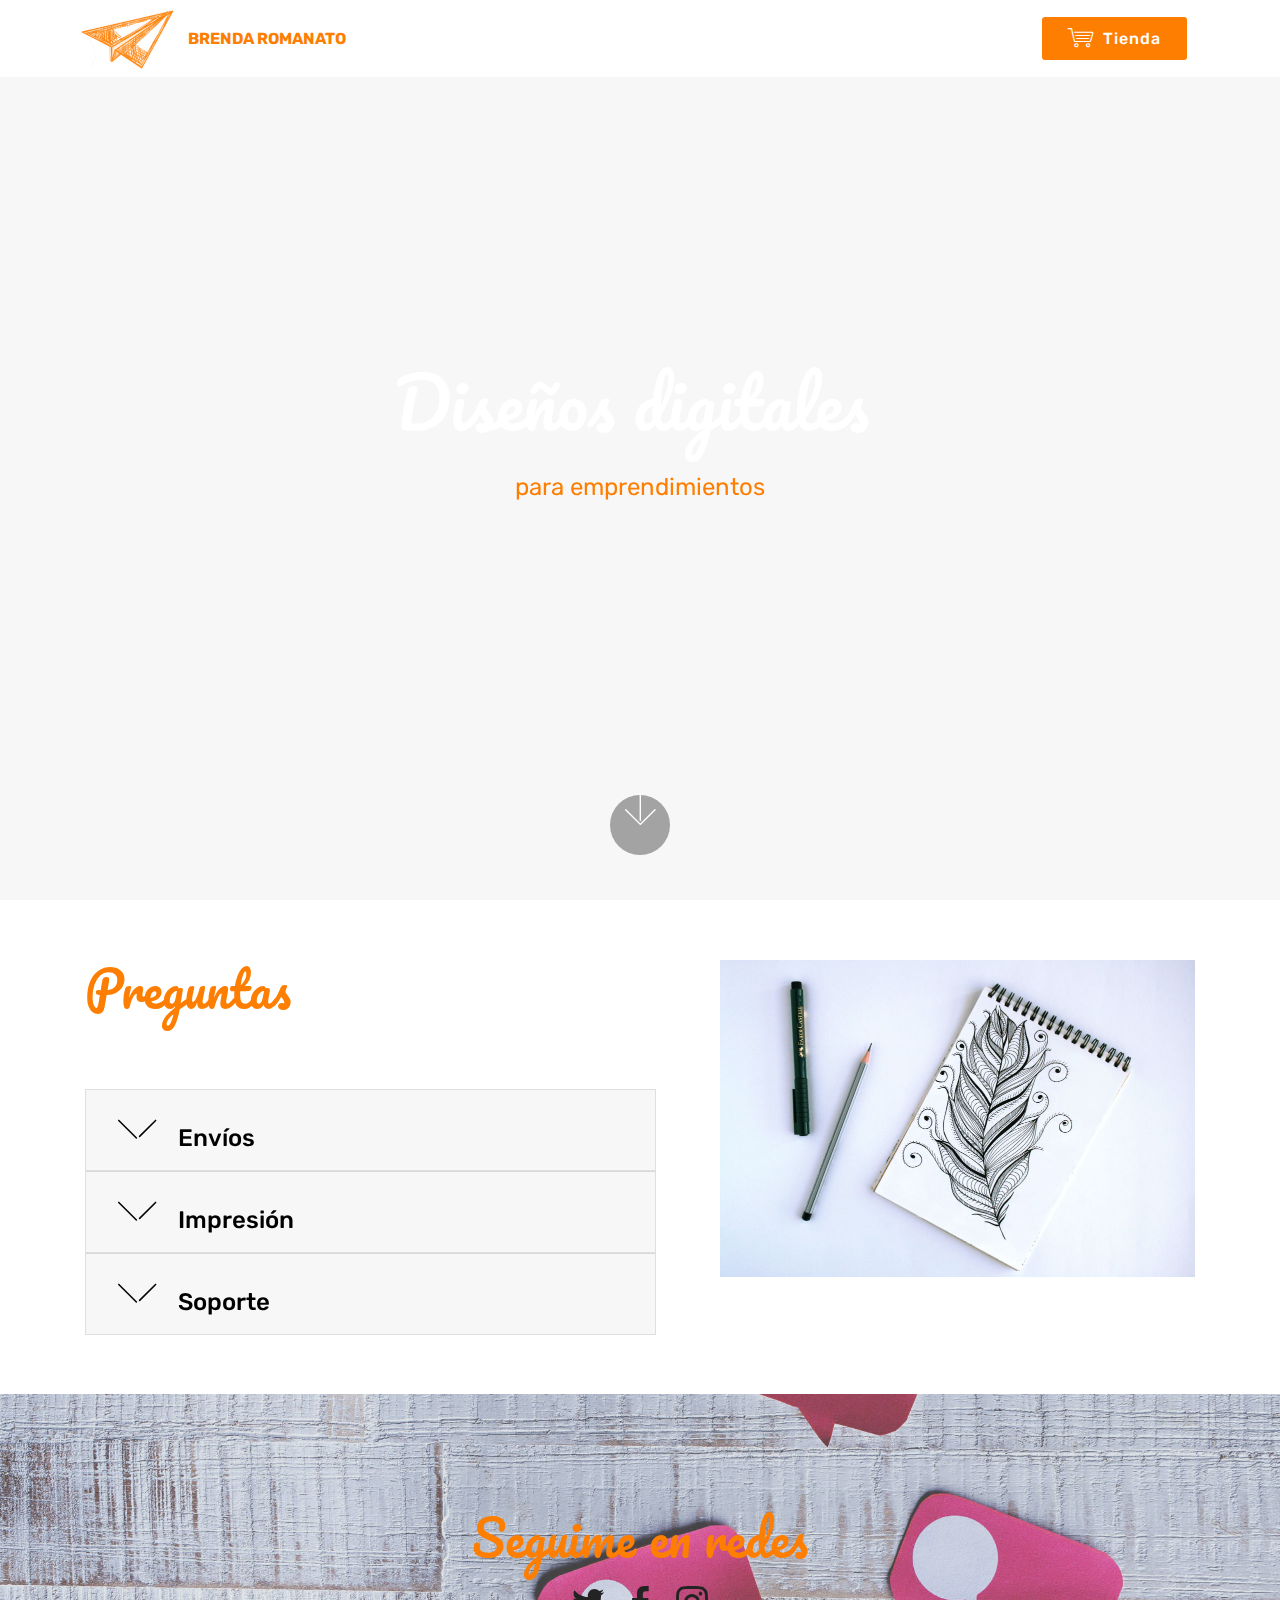
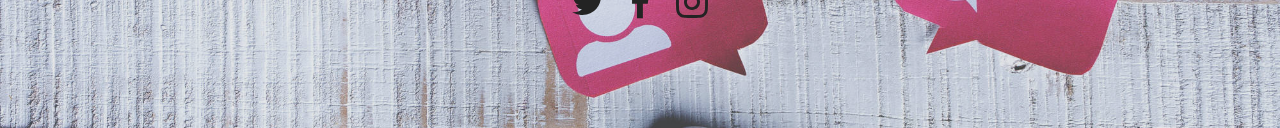
==== index.html @ 58407d53 "create github pages" ====
<!DOCTYPE html>
<html  >
<head>
  <!-- Site made with Mobirise Website Builder v4.12.4, https://mobirise.com -->
  <meta charset="UTF-8">
  <meta http-equiv="X-UA-Compatible" content="IE=edge">
  <meta name="generator" content="Mobirise v4.12.4, mobirise.com">
  <meta name="viewport" content="width=device-width, initial-scale=1, minimum-scale=1">
  <link rel="shortcut icon" href="assets/images/logoplanenaranja-190x121.png" type="image/x-icon">
  <meta name="description" content="">
  
  
  <title>Home</title>
  <link rel="stylesheet" href="assets/web/assets/mobirise-icons/mobirise-icons.css">
  <link rel="stylesheet" href="assets/bootstrap/css/bootstrap.min.css">
  <link rel="stylesheet" href="assets/bootstrap/css/bootstrap-grid.min.css">
  <link rel="stylesheet" href="assets/bootstrap/css/bootstrap-reboot.min.css">
  <link rel="stylesheet" href="assets/socicon/css/styles.css">
  <link rel="stylesheet" href="assets/dropdown/css/style.css">
  <link rel="stylesheet" href="assets/tether/tether.min.css">
  <link rel="stylesheet" href="assets/theme/css/style.css">
  <link rel="preload" as="style" href="assets/mobirise/css/mbr-additional.css"><link rel="stylesheet" href="assets/mobirise/css/mbr-additional.css" type="text/css">
  
  
  
</head>
<body>
  <section class="menu cid-qTkzRZLJNu" once="menu" id="menu1-0">

    

    <nav class="navbar navbar-expand beta-menu navbar-dropdown align-items-center navbar-fixed-top navbar-toggleable-sm">
        <button class="navbar-toggler navbar-toggler-right" type="button" data-toggle="collapse" data-target="#navbarSupportedContent" aria-controls="navbarSupportedContent" aria-expanded="false" aria-label="Toggle navigation">
            <div class="hamburger">
                <span></span>
                <span></span>
                <span></span>
                <span></span>
            </div>
        </button>
        <div class="menu-logo">
            <div class="navbar-brand">
                <span class="navbar-logo">
                    <a href="https://mobirise.com">
                         <img src="assets/images/logoplanenaranja-190x121.png" alt="Logo_BrendaRomanato" title="" style="height: 3.8rem;">
                    </a>
                </span>
                <span class="navbar-caption-wrap"><a class="navbar-caption text-secondary display-4" href="https://mobirise.com">
                        BRENDA ROMANATO</a></span>
            </div>
        </div>
        <div class="collapse navbar-collapse" id="navbarSupportedContent">
            <ul class="navbar-nav nav-dropdown" data-app-modern-menu="true"><li class="nav-item">
                    <a class="nav-link link text-white display-4" href="https://mobirise.com">
                        <span class="mbri-home mbr-iconfont mbr-iconfont-btn"></span>
                        Servicios</a>
                </li>
                <li class="nav-item">
                    <a class="nav-link link text-white display-4" href="https://mobirise.com">
                        <span class="mbri-search mbr-iconfont mbr-iconfont-btn"></span>
                        Nosotros</a>
                </li></ul>
            <div class="navbar-buttons mbr-section-btn"><a class="btn btn-sm btn-secondary display-4" href="https://mobirise.com"><span class="mbri-shopping-cart mbr-iconfont mbr-iconfont-btn"></span>
                    
                    Tienda</a></div>
        </div>
    </nav>
</section>

<section class="engine"><a href="https://mobirise.info/x">css templates</a></section><section class="cid-qTkA127IK8 mbr-fullscreen" data-bg-video="https://vimeo.com/445637476" id="header2-1">

    

    <div class="mbr-overlay" style="opacity: 0.5; background-color: rgb(255, 255, 255);"></div>

    <div class="container align-center">
        <div class="row justify-content-md-center">
            <div class="mbr-white col-md-10">
                <h1 class="mbr-section-title mbr-bold pb-3 mbr-fonts-style display-1"><span style="font-weight: normal;">
                    Diseños digitales</span>&nbsp;</h1>
                
                <p class="mbr-text pb-3 mbr-fonts-style display-5">para emprendimientos</p>
                
            </div>
        </div>
    </div>
    <div class="mbr-arrow hidden-sm-down" aria-hidden="true">
        <a href="#next">
            <i class="mbri-down mbr-iconfont"></i>
        </a>
    </div>
</section>

<section class="toggle2 cid-s70lfJWz67" id="toggle2-6">
    
        

    
        <div class="container">
            <div class="media-container-row">
                    <div class="toggle-content">
                        <h2 class="mbr-section-title pb-3 align-left mbr-fonts-style display-2">Preguntas</h2>
                        
                        <div id="bootstrap-toggle" class="toggle-panel accordionStyles tab-content pt-5 mt-2">
                            <div class="card">
                                <div class="card-header" role="tab" id="headingOne">
                                    <a role="button" class="collapsed panel-title text-black" data-toggle="collapse" data-core="" href="#collapse1_6" aria-expanded="false" aria-controls="collapse1">
                                        <h4 class="mbr-fonts-style display-5">
                                            <span class="sign mbr-iconfont mbri-arrow-down inactive"></span>&nbsp;Envíos</h4>
                                    </a>
                                </div>
                                <div id="collapse1_6" class="panel-collapse noScroll collapse" role="tabpanel" aria-labelledby="headingOne">
                                    <div class="panel-body p-4">
                                        <p class="mbr-fonts-style panel-text display-7">
                                           Todos nuestros diseños son digitales, por eso se envían de forma totalmente gratuita a través de links descargables o correo electrónico.</p>
                                    </div>
                                </div>
                            </div>
                            <div class="card">
                                <div class="card-header" role="tab" id="headingTwo">
                                    <a role="button" class="collapsed panel-title text-black" data-toggle="collapse" data-core="" href="#collapse2_6" aria-expanded="false" aria-controls="collapse2">
                                        <h4 class="mbr-fonts-style display-5">
                                            <span class="sign mbr-iconfont mbri-arrow-down inactive"></span>&nbsp;Impresión</h4>
                                    </a>
                                </div>
                                <div id="collapse2_6" class="panel-collapse noScroll collapse" role="tabpanel" aria-labelledby="headingTwo">
                                    <div class="panel-body p-4">
                                        <p class="mbr-fonts-style panel-text display-7">
                                           Los diseños se pueden imprimir en impresora hogareña o enviar a imprenta. Para más detalles revisá nuestras</p>
                                    </div>
                                </div>
                            </div>
                            <div class="card">
                                <div class="card-header" role="tab" id="headingThree">
                                    <a role="button" class="collapsed panel-title text-black" data-toggle="collapse" data-core="" href="#collapse3_6" aria-expanded="true" aria-controls="collapse3">
                                        <h4 class="mbr-fonts-style display-5">
                                            <span class="sign mbr-iconfont mbri-arrow-down inactive"></span> Soporte</h4>
                                    </a>
                                </div>
                                <div id="collapse3_6" class="panel-collapse noScroll collapse" role="tabpanel" aria-labelledby="headingThree">
                                    <div class="panel-body p-4">
                                        <p class="mbr-fonts-style panel-text display-7">Ante cualquier duda, podés escribirnos a bg.desarrollomultimedia para brindarte asesoramiento.</p>
                                    </div>
                                </div>
                            </div>
                            
                            
                            
                        </div>
                    </div>
                <div class="mbr-figure" style="width: 89%;">
                     <img src="assets/images/pexels-alena-koval-826114-950x633.jpg" alt="Mobirise" title="">
                </div>
            </div>
        </div>
</section>

<section class="cid-s70lqnonf1" id="social-buttons2-7">

    

    <div class="mbr-overlay" style="opacity: 0.1; background-color: rgb(35, 35, 35);">
    </div>

    <div class="container">
        <div class="media-container-row">
            <div class="col-md-8 align-center">
                <h2 class="pb-3 mbr-fonts-style display-2">
                    Seguime en redes</h2>
                <div class="social-list pl-0 mb-0">
                    <a href="https://twitter.com/mobirise" target="_blank">
                        <span class="px-2 mbr-iconfont mbr-iconfont-social socicon-twitter socicon" style="color: rgb(35, 35, 35); fill: rgb(35, 35, 35);"></span>
                    </a>
                    <a href="https://www.facebook.com/pages/Mobirise/1616226671953247" target="_blank">
                        <span class="px-2 mbr-iconfont mbr-iconfont-social socicon-facebook socicon" style="color: rgb(35, 35, 35); fill: rgb(35, 35, 35);"></span>
                    </a>
                    <a href="https://instagram.com/mobirise" target="_blank">
                        <span class="px-2 mbr-iconfont mbr-iconfont-social socicon-instagram socicon" style="color: rgb(35, 35, 35); fill: rgb(35, 35, 35);"></span>
                    </a>
                    <a href="https://www.youtube.com/c/mobirise" target="_blank">
                        
                    </a>
                    <a href="https://www.behance.net/Mobirise" target="_blank">
                        
                    </a>
                </div>
            </div>
        </div>
    </div>
</section>


  <script src="assets/web/assets/jquery/jquery.min.js"></script>
  <script src="assets/popper/popper.min.js"></script>
  <script src="assets/bootstrap/js/bootstrap.min.js"></script>
  <script src="assets/smoothscroll/smooth-scroll.js"></script>
  <script src="assets/dropdown/js/nav-dropdown.js"></script>
  <script src="assets/dropdown/js/navbar-dropdown.js"></script>
  <script src="assets/tether/tether.min.js"></script>
  <script src="assets/ytplayer/jquery.mb.ytplayer.min.js"></script>
  <script src="assets/vimeoplayer/jquery.mb.vimeo_player.js"></script>
  <script src="assets/mbr-switch-arrow/mbr-switch-arrow.js"></script>
  <script src="assets/sociallikes/social-likes.js"></script>
  <script src="assets/parallax/jarallax.min.js"></script>
  <script src="assets/touchswipe/jquery.touch-swipe.min.js"></script>
  <script src="assets/theme/js/script.js"></script>
  
  
</body>
</html>
---- assets/web/assets/mobirise-icons/mobirise-icons.css ----
@font-face {
  font-family: 'MobiriseIcons';
  src:  url('mobirise-icons.eot?spat4u');
  src:  url('mobirise-icons.eot?spat4u#iefix') format('embedded-opentype'),
    url('mobirise-icons.ttf?spat4u') format('truetype'),
    url('mobirise-icons.woff?spat4u') format('woff'),
    url('mobirise-icons.svg?spat4u#MobiriseIcons') format('svg');
  font-weight: normal;
  font-style: normal;
  font-display: swap;
}

[class^="mbri-"], [class*=" mbri-"] {
  /* use !important to prevent issues with browser extensions that change fonts */
  font-family: MobiriseIcons !important;
  speak: none;
  font-style: normal;
  font-weight: normal;
  font-variant: normal;
  text-transform: none;
  line-height: 1;

  /* Better Font Rendering =========== */
  -webkit-font-smoothing: antialiased;
  -moz-osx-font-smoothing: grayscale;
}

.mbri-add-submenu:before {
  content: "\e900";
}
.mbri-alert:before {
  content: "\e901";
}
.mbri-align-center:before {
  content: "\e902";
}
.mbri-align-justify:before {
  content: "\e903";
}
.mbri-align-left:before {
  content: "\e904";
}
.mbri-align-right:before {
  content: "\e905";
}
.mbri-android:before {
  content: "\e906";
}
.mbri-apple:before {
  content: "\e907";
}
.mbri-arrow-down:before {
  content: "\e908";
}
.mbri-arrow-next:before {
  content: "\e909";
}
.mbri-arrow-prev:before {
  content: "\e90a";
}
.mbri-arrow-up:before {
  content: "\e90b";
}
.mbri-bold:before {
  content: "\e90c";
}
.mbri-bookmark:before {
  content: "\e90d";
}
.mbri-bootstrap:before {
  content: "\e90e";
}
.mbri-briefcase:before {
  content: "\e90f";
}
.mbri-browse:before {
  content: "\e910";
}
.mbri-bulleted-list:before {
  content: "\e911";
}
.mbri-calendar:before {
  content: "\e912";
}
.mbri-camera:before {
  content: "\e913";
}
.mbri-cart-add:before {
  content: "\e914";
}
.mbri-cart-full:before {
  content: "\e915";
}
.mbri-cash:before {
  content: "\e916";
}
.mbri-change-style:before {
  content: "\e917";
}
.mbri-chat:before {
  content: "\e918";
}
.mbri-clock:before {
  content: "\e919";
}
.mbri-close:before {
  content: "\e91a";
}
.mbri-cloud:before {
  content: "\e91b";
}
.mbri-code:before {
  content: "\e91c";
}
.mbri-contact-form:before {
  content: "\e91d";
}
.mbri-credit-card:before {
  content: "\e91e";
}
.mbri-cursor-click:before {
  content: "\e91f";
}
.mbri-cust-feedback:before {
  content: "\e920";
}
.mbri-database:before {
  content: "\e921";
}
.mbri-delivery:before {
  content: "\e922";
}
.mbri-desktop:before {
  content: "\e923";
}
.mbri-devices:before {
  content: "\e924";
}
.mbri-down:before {
  content: "\e925";
}
.mbri-download:before {
  content: "\e989";
}
.mbri-drag-n-drop:before {
  content: "\e927";
}
.mbri-drag-n-drop2:before {
  content: "\e928";
}
.mbri-edit:before {
  content: "\e929";
}
.mbri-edit2:before {
  content: "\e92a";
}
.mbri-error:before {
  content: "\e92b";
}
.mbri-extension:before {
  content: "\e92c";
}
.mbri-features:before {
  content: "\e92d";
}
.mbri-file:before {
  content: "\e92e";
}
.mbri-flag:before {
  content: "\e92f";
}
.mbri-folder:before {
  content: "\e930";
}
.mbri-gift:before {
  content: "\e931";
}
.mbri-github:before {
  content: "\e932";
}
.mbri-globe:before {
  content: "\e933";
}
.mbri-globe-2:before {
  content: "\e934";
}
.mbri-growing-chart:before {
  content: "\e935";
}
.mbri-hearth:before {
  content: "\e936";
}
.mbri-help:before {
  content: "\e937";
}
.mbri-home:before {
  content: "\e938";
}
.mbri-hot-cup:before {
  content: "\e939";
}
.mbri-idea:before {
  content: "\e93a";
}
.mbri-image-gallery:before {
  content: "\e93b";
}
.mbri-image-slider:before {
  content: "\e93c";
}
.mbri-info:before {
  content: "\e93d";
}
.mbri-italic:before {
  content: "\e93e";
}
.mbri-key:before {
  content: "\e93f";
}
.mbri-laptop:before {
  content: "\e940";
}
.mbri-layers:before {
  content: "\e941";
}
.mbri-left-right:before {
  content: "\e942";
}
.mbri-left:before {
  content: "\e943";
}
.mbri-letter:before {
  content: "\e944";
}
.mbri-like:before {
  content: "\e945";
}
.mbri-link:before {
  content: "\e946";
}
.mbri-lock:before {
  content: "\e947";
}
.mbri-login:before {
  content: "\e948";
}
.mbri-logout:before {
  content: "\e949";
}
.mbri-magic-stick:before {
  content: "\e94a";
}
.mbri-map-pin:before {
  content: "\e94b";
}
.mbri-menu:before {
  content: "\e94c";
}
.mbri-mobile:before {
  content: "\e94d";
}
.mbri-mobile2:before {
  content: "\e94e";
}
.mbri-mobirise:before {
  content: "\e94f";
}
.mbri-more-horizontal:before {
  content: "\e950";
}
.mbri-more-vertical:before {
  content: "\e951";
}
.mbri-music:before {
  content: "\e952";
}
.mbri-new-file:before {
  content: "\e953";
}
.mbri-numbered-list:before {
  content: "\e954";
}
.mbri-opened-folder:before {
  content: "\e955";
}
.mbri-pages:before {
  content: "\e956";
}
.mbri-paper-plane:before {
  content: "\e957";
}
.mbri-paperclip:before {
  content: "\e958";
}
.mbri-photo:before {
  content: "\e959";
}
.mbri-photos:before {
  content: "\e95a";
}
.mbri-pin:before {
  content: "\e95b";
}
.mbri-play:before {
  content: "\e95c";
}
.mbri-plus:before {
  content: "\e95d";
}
.mbri-preview:before {
  content: "\e95e";
}
.mbri-print:before {
  content: "\e95f";
}
.mbri-protect:before {
  content: "\e960";
}
.mbri-question:before {
  content: "\e961";
}
.mbri-quote-left:before {
  content: "\e962";
}
.mbri-quote-right:before {
  content: "\e963";
}
.mbri-refresh:before {
  content: "\e964";
}
.mbri-responsive:before {
  content: "\e965";
}
.mbri-right:before {
  content: "\e966";
}
.mbri-rocket:before {
  content: "\e967";
}
.mbri-sad-face:before {
  content: "\e968";
}
.mbri-sale:before {
  content: "\e969";
}
.mbri-save:before {
  content: "\e96a";
}
.mbri-search:before {
  content: "\e96b";
}
.mbri-setting:before {
  content: "\e96c";
}
.mbri-setting2:before {
  content: "\e96d";
}
.mbri-setting3:before {
  content: "\e96e";
}
.mbri-share:before {
  content: "\e96f";
}
.mbri-shopping-bag:before {
  content: "\e970";
}
.mbri-shopping-basket:before {
  content: "\e971";
}
.mbri-shopping-cart:before {
  content: "\e972";
}
.mbri-sites:before {
  content: "\e973";
}
.mbri-smile-face:before {
  content: "\e974";
}
.mbri-speed:before {
  content: "\e975";
}
.mbri-star:before {
  content: "\e976";
}
.mbri-success:before {
  content: "\e977";
}
.mbri-sun:before {
  content: "\e978";
}
.mbri-sun2:before {
  content: "\e979";
}
.mbri-tablet:before {
  content: "\e97a";
}
.mbri-tablet-vertical:before {
  content: "\e97b";
}
.mbri-target:before {
  content: "\e97c";
}
.mbri-timer:before {
  content: "\e97d";
}
.mbri-to-ftp:before {
  content: "\e97e";
}
.mbri-to-local-drive:before {
  content: "\e97f";
}
.mbri-touch-swipe:before {
  content: "\e980";
}
.mbri-touch:before {
  content: "\e981";
}
.mbri-trash:before {
  content: "\e982";
}
.mbri-underline:before {
  content: "\e983";
}
.mbri-unlink:before {
  content: "\e984";
}
.mbri-unlock:before {
  content: "\e985";
}
.mbri-up-down:before {
  content: "\e986";
}
.mbri-up:before {
  content: "\e987";
}
.mbri-update:before {
  content: "\e988";
}
.mbri-upload:before {
 content: "\e926"; 
}
.mbri-user:before {
  content: "\e98a";
}
.mbri-user2:before {
  content: "\e98b";
}
.mbri-users:before {
  content: "\e98c";
}
.mbri-video:before {
  content: "\e98d";
}
.mbri-video-play:before {
  content: "\e98e";
}
.mbri-watch:before {
  content: "\e98f";
}
.mbri-website-theme:before {
  content: "\e990";
}
.mbri-wifi:before {
  content: "\e991";
}
.mbri-windows:before {
  content: "\e992";
}
.mbri-zoom-out:before {
  content: "\e993";
}
.mbri-redo:before {
  content: "\e994";
}
.mbri-undo:before {
  content: "\e995";
}
---- assets/socicon/css/styles.css ----
@charset "UTF-8";

@font-face {
  font-family: 'Socicon';
  src:  url('../fonts/socicon.eot');
  src:  url('../fonts/socicon.eot?#iefix') format('embedded-opentype'),
    url('../fonts/socicon.woff2') format('woff2'),
    url('../fonts/socicon.ttf') format('truetype'),
    url('../fonts/socicon.woff') format('woff'),
    url('../fonts/socicon.svg#socicon') format('svg');
  font-weight: normal;
  font-style: normal;
}

[data-icon]:before {
  font-family: "socicon" !important;
  content: attr(data-icon);
  font-style: normal !important;
  font-weight: normal !important;
  font-variant: normal !important;
  text-transform: none !important;
  speak: none;
  line-height: 1;
  -webkit-font-smoothing: antialiased;
  -moz-osx-font-smoothing: grayscale;
}

[class^="socicon-"], [class*=" socicon-"] {
  /* use !important to prevent issues with browser extensions that change fonts */
  font-family: 'Socicon' !important;
  speak: none;
  font-style: normal;
  font-weight: normal;
  font-variant: normal;
  text-transform: none;
  line-height: 1;

  /* Better Font Rendering =========== */
  -webkit-font-smoothing: antialiased;
  -moz-osx-font-smoothing: grayscale;
}

.socicon-eitaa:before {
  content: "\e97c";
}
.socicon-soroush:before {
  content: "\e97d";
}
.socicon-bale:before {
  content: "\e97e";
}
.socicon-zazzle:before {
  content: "\e97b";
}
.socicon-society6:before {
  content: "\e97a";
}
.socicon-redbubble:before {
  content: "\e979";
}
.socicon-avvo:before {
  content: "\e978";
}
.socicon-stitcher:before {
  content: "\e977";
}
.socicon-googlehangouts:before {
  content: "\e974";
}
.socicon-dlive:before {
  content: "\e975";
}
.socicon-vsco:before {
  content: "\e976";
}
.socicon-flipboard:before {
  content: "\e973";
}
.socicon-ubuntu:before {
  content: "\e958";
}
.socicon-artstation:before {
  content: "\e959";
}
.socicon-invision:before {
  content: "\e95a";
}
.socicon-torial:before {
  content: "\e95b";
}
.socicon-collectorz:before {
  content: "\e95c";
}
.socicon-seenthis:before {
  content: "\e95d";
}
.socicon-googleplaymusic:before {
  content: "\e95e";
}
.socicon-debian:before {
  content: "\e95f";
}
.socicon-filmfreeway:before {
  content: "\e960";
}
.socicon-gnome:before {
  content: "\e961";
}
.socicon-itchio:before {
  content: "\e962";
}
.socicon-jamendo:before {
  content: "\e963";
}
.socicon-mix:before {
  content: "\e964";
}
.socicon-sharepoint:before {
  content: "\e965";
}
.socicon-tinder:before {
  content: "\e966";
}
.socicon-windguru:before {
  content: "\e967";
}
.socicon-cdbaby:before {
  content: "\e968";
}
.socicon-elementaryos:before {
  content: "\e969";
}
.socicon-stage32:before {
  content: "\e96a";
}
.socicon-tiktok:before {
  content: "\e96b";
}
.socicon-gitter:before {
  content: "\e96c";
}
.socicon-letterboxd:before {
  content: "\e96d";
}
.socicon-threema:before {
  content: "\e96e";
}
.socicon-splice:before {
  content: "\e96f";
}
.socicon-metapop:before {
  content: "\e970";
}
.socicon-naver:before {
  content: "\e971";
}
.socicon-remote:before {
  content: "\e972";
}
.socicon-internet:before {
  content: "\e957";
}
.socicon-moddb:before {
  content: "\e94b";
}
.socicon-indiedb:before {
  content: "\e94c";
}
.socicon-traxsource:before {
  content: "\e94d";
}
.socicon-gamefor:before {
  content: "\e94e";
}
.socicon-pixiv:before {
  content: "\e94f";
}
.socicon-myanimelist:before {
  content: "\e950";
}
.socicon-blackberry:before {
  content: "\e951";
}
.socicon-wickr:before {
  content: "\e952";
}
.socicon-spip:before {
  content: "\e953";
}
.socicon-napster:before {
  content: "\e954";
}
.socicon-beatport:before {
  content: "\e955";
}
.socicon-hackerone:before {
  content: "\e956";
}
.socicon-hackernews:before {
  content: "\e946";
}
.socicon-smashwords:before {
  content: "\e947";
}
.socicon-kobo:before {
  content: "\e948";
}
.socicon-bookbub:before {
  content: "\e949";
}
.socicon-mailru:before {
  content: "\e94a";
}
.socicon-gitlab:before {
  content: "\e945";
}
.socicon-instructables:before {
  content: "\e944";
}
.socicon-portfolio:before {
  content: "\e943";
}
.socicon-codered:before {
  content: "\e940";
}
.socicon-origin:before {
  content: "\e941";
}
.socicon-nextdoor:before {
  content: "\e942";
}
.socicon-udemy:before {
  content: "\e93f";
}
.socicon-livemaster:before {
  content: "\e93e";
}
.socicon-crunchbase:before {
  content: "\e93b";
}
.socicon-homefy:before {
  content: "\e93c";
}
.socicon-calendly:before {
  content: "\e93d";
}
.socicon-realtor:before {
  content: "\e90f";
}
.socicon-tidal:before {
  content: "\e910";
}
.socicon-qobuz:before {
  content: "\e911";
}
.socicon-natgeo:before {
  content: "\e912";
}
.socicon-mastodon:before {
  content: "\e913";
}
.socicon-unsplash:before {
  content: "\e914";
}
.socicon-homeadvisor:before {
  content: "\e915";
}
.socicon-angieslist:before {
  content: "\e916";
}
.socicon-codepen:before {
  content: "\e917";
}
.socicon-slack:before {
  content: "\e918";
}
.socicon-openaigym:before {
  content: "\e919";
}
.socicon-logmein:before {
  content: "\e91a";
}
.socicon-fiverr:before {
  content: "\e91b";
}
.socicon-gotomeeting:before {
  content: "\e91c";
}
.socicon-aliexpress:before {
  content: "\e91d";
}
.socicon-guru:before {
  content: "\e91e";
}
.socicon-appstore:before {
  content: "\e91f";
}
.socicon-homes:before {
  content: "\e920";
}
.socicon-zoom:before {
  content: "\e921";
}
.socicon-alibaba:before {
  content: "\e922";
}
.socicon-craigslist:before {
  content: "\e923";
}
.socicon-wix:before {
  content: "\e924";
}
.socicon-redfin:before {
  content: "\e925";
}
.socicon-googlecalendar:before {
  content: "\e926";
}
.socicon-shopify:before {
  content: "\e927";
}
.socicon-freelancer:before {
  content: "\e928";
}
.socicon-seedrs:before {
  content: "\e929";
}
.socicon-bing:before {
  content: "\e92a";
}
.socicon-doodle:before {
  content: "\e92b";
}
.socicon-bonanza:before {
  content: "\e92c";
}
.socicon-squarespace:before {
  content: "\e92d";
}
.socicon-toptal:before {
  content: "\e92e";
}
.socicon-gust:before {
  content: "\e92f";
}
.socicon-ask:before {
  content: "\e930";
}
.socicon-trulia:before {
  content: "\e931";
}
.socicon-loomly:before {
  content: "\e932";
}
.socicon-ghost:before {
  content: "\e933";
}
.socicon-upwork:before {
  content: "\e934";
}
.socicon-fundable:before {
  content: "\e935";
}
.socicon-booking:before {
  content: "\e936";
}
.socicon-googlemaps:before {
  content: "\e937";
}
.socicon-zillow:before {
  content: "\e938";
}
.socicon-niconico:before {
  content: "\e939";
}
.socicon-toneden:before {
  content: "\e93a";
}
.socicon-augment:before {
  content: "\e908";
}
.socicon-bitbucket:before {
  content: "\e909";
}
.socicon-fyuse:before {
  content: "\e90a";
}
.socicon-yt-gaming:before {
  content: "\e90b";
}
.socicon-sketchfab:before {
  content: "\e90c";
}
.socicon-mobcrush:before {
  content: "\e90d";
}
.socicon-microsoft:before {
  content: "\e90e";
}
.socicon-pandora:before {
  content: "\e907";
}
.socicon-messenger:before {
  content: "\e906";
}
.socicon-gamewisp:before {
  content: "\e905";
}
.socicon-bloglovin:before {
  content: "\e904";
}
.socicon-tunein:before {
  content: "\e903";
}
.socicon-gamejolt:before {
  content: "\e901";
}
.socicon-trello:before {
  content: "\e902";
}
.socicon-spreadshirt:before {
  content: "\e900";
}
.socicon-500px:before {
  content: "\e000";
}
.socicon-8tracks:before {
  content: "\e001";
}
.socicon-airbnb:before {
  content: "\e002";
}
.socicon-alliance:before {
  content: "\e003";
}
.socicon-amazon:before {
  content: "\e004";
}
.socicon-amplement:before {
  content: "\e005";
}
.socicon-android:before {
  content: "\e006";
}
.socicon-angellist:before {
  content: "\e007";
}
.socicon-apple:before {
  content: "\e008";
}
.socicon-appnet:before {
  content: "\e009";
}
.socicon-baidu:before {
  content: "\e00a";
}
.socicon-bandcamp:before {
  content: "\e00b";
}
.socicon-battlenet:before {
  content: "\e00c";
}
.socicon-mixer:before {
  content: "\e00d";
}
.socicon-bebee:before {
  content: "\e00e";
}
.socicon-bebo:before {
  content: "\e00f";
}
.socicon-behance:before {
  content: "\e010";
}
.socicon-blizzard:before {
  content: "\e011";
}
.socicon-blogger:before {
  content: "\e012";
}
.socicon-buffer:before {
  content: "\e013";
}
.socicon-chrome:before {
  content: "\e014";
}
.socicon-coderwall:before {
  content: "\e015";
}
.socicon-curse:before {
  content: "\e016";
}
.socicon-dailymotion:before {
  content: "\e017";
}
.socicon-deezer:before {
  content: "\e018";
}
.socicon-delicious:before {
  content: "\e019";
}
.socicon-deviantart:before {
  content: "\e01a";
}
.socicon-diablo:before {
  content: "\e01b";
}
.socicon-digg:before {
  content: "\e01c";
}
.socicon-discord:before {
  content: "\e01d";
}
.socicon-disqus:before {
  content: "\e01e";
}
.socicon-douban:before {
  content: "\e01f";
}
.socicon-draugiem:before {
  content: "\e020";
}
.socicon-dribbble:before {
  content: "\e021";
}
.socicon-drupal:before {
  content: "\e022";
}
.socicon-ebay:before {
  content: "\e023";
}
.socicon-ello:before {
  content: "\e024";
}
.socicon-endomodo:before {
  content: "\e025";
}
.socicon-envato:before {
  content: "\e026";
}
.socicon-etsy:before {
  content: "\e027";
}
.socicon-facebook:before {
  content: "\e028";
}
.socicon-feedburner:before {
  content: "\e029";
}
.socicon-filmweb:before {
  content: "\e02a";
}
.socicon-firefox:before {
  content: "\e02b";
}
.socicon-flattr:before {
  content: "\e02c";
}
.socicon-flickr:before {
  content: "\e02d";
}
.socicon-formulr:before {
  content: "\e02e";
}
.socicon-forrst:before {
  content: "\e02f";
}
.socicon-foursquare:before {
  content: "\e030";
}
.socicon-friendfeed:before {
  content: "\e031";
}
.socicon-github:before {
  content: "\e032";
}
.socicon-goodreads:before {
  content: "\e033";
}
.socicon-google:before {
  content: "\e034";
}
.socicon-googlescholar:before {
  content: "\e035";
}
.socicon-googlegroups:before {
  content: "\e036";
}
.socicon-googlephotos:before {
  content: "\e037";
}
.socicon-googleplus:before {
  content: "\e038";
}
.socicon-grooveshark:before {
  content: "\e039";
}
.socicon-hackerrank:before {
  content: "\e03a";
}
.socicon-hearthstone:before {
  content: "\e03b";
}
.socicon-hellocoton:before {
  content: "\e03c";
}
.socicon-heroes:before {
  content: "\e03d";
}
.socicon-smashcast:before {
  content: "\e03e";
}
.socicon-horde:before {
  content: "\e03f";
}
.socicon-houzz:before {
  content: "\e040";
}
.socicon-icq:before {
  content: "\e041";
}
.socicon-identica:before {
  content: "\e042";
}
.socicon-imdb:before {
  content: "\e043";
}
.socicon-instagram:before {
  content: "\e044";
}
.socicon-issuu:before {
  content: "\e045";
}
.socicon-istock:before {
  content: "\e046";
}
.socicon-itunes:before {
  content: "\e047";
}
.socicon-keybase:before {
  content: "\e048";
}
.socicon-lanyrd:before {
  content: "\e049";
}
.socicon-lastfm:before {
  content: "\e04a";
}
.socicon-line:before {
  content: "\e04b";
}
.socicon-linkedin:before {
  content: "\e04c";
}
.socicon-livejournal:before {
  content: "\e04d";
}
.socicon-lyft:before {
  content: "\e04e";
}
.socicon-macos:before {
  content: "\e04f";
}
.socicon-mail:before {
  content: "\e050";
}
.socicon-medium:before {
  content: "\e051";
}
.socicon-meetup:before {
  content: "\e052";
}
.socicon-mixcloud:before {
  content: "\e053";
}
.socicon-modelmayhem:before {
  content: "\e054";
}
.socicon-mumble:before {
  content: "\e055";
}
.socicon-myspace:before {
  content: "\e056";
}
.socicon-newsvine:before {
  content: "\e057";
}
.socicon-nintendo:before {
  content: "\e058";
}
.socicon-npm:before {
  content: "\e059";
}
.socicon-odnoklassniki:before {
  content: "\e05a";
}
.socicon-openid:before {
  content: "\e05b";
}
.socicon-opera:before {
  content: "\e05c";
}
.socicon-outlook:before {
  content: "\e05d";
}
.socicon-overwatch:before {
  content: "\e05e";
}
.socicon-patreon:before {
  content: "\e05f";
}
.socicon-paypal:before {
  content: "\e060";
}
.socicon-periscope:before {
  content: "\e061";
}
.socicon-persona:before {
  content: "\e062";
}
.socicon-pinterest:before {
  content: "\e063";
}
.socicon-play:before {
  content: "\e064";
}
.socicon-player:before {
  content: "\e065";
}
.socicon-playstation:before {
  content: "\e066";
}
.socicon-pocket:before {
  content: "\e067";
}
.socicon-qq:before {
  content: "\e068";
}
.socicon-quora:before {
  content: "\e069";
}
.socicon-raidcall:before {
  content: "\e06a";
}
.socicon-ravelry:before {
  content: "\e06b";
}
.socicon-reddit:before {
  content: "\e06c";
}
.socicon-renren:before {
  content: "\e06d";
}
.socicon-researchgate:before {
  content: "\e06e";
}
.socicon-residentadvisor:before {
  content: "\e06f";
}
.socicon-reverbnation:before {
  content: "\e070";
}
.socicon-rss:before {
  content: "\e071";
}
.socicon-sharethis:before {
  content: "\e072";
}
.socicon-skype:before {
  content: "\e073";
}
.socicon-slideshare:before {
  content: "\e074";
}
.socicon-smugmug:before {
  content: "\e075";
}
.socicon-snapchat:before {
  content: "\e076";
}
.socicon-songkick:before {
  content: "\e077";
}
.socicon-soundcloud:before {
  content: "\e078";
}
.socicon-spotify:before {
  content: "\e079";
}
.socicon-stackexchange:before {
  content: "\e07a";
}
.socicon-stackoverflow:before {
  content: "\e07b";
}
.socicon-starcraft:before {
  content: "\e07c";
}
.socicon-stayfriends:before {
  content: "\e07d";
}
.socicon-steam:before {
  content: "\e07e";
}
.socicon-storehouse:before {
  content: "\e07f";
}
.socicon-strava:before {
  content: "\e080";
}
.socicon-streamjar:before {
  content: "\e081";
}
.socicon-stumbleupon:before {
  content: "\e082";
}
.socicon-swarm:before {
  content: "\e083";
}
.socicon-teamspeak:before {
  content: "\e084";
}
.socicon-teamviewer:before {
  content: "\e085";
}
.socicon-technorati:before {
  content: "\e086";
}
.socicon-telegram:before {
  content: "\e087";
}
.socicon-tripadvisor:before {
  content: "\e088";
}
.socicon-tripit:before {
  content: "\e089";
}
.socicon-triplej:before {
  content: "\e08a";
}
.socicon-tumblr:before {
  content: "\e08b";
}
.socicon-twitch:before {
  content: "\e08c";
}
.socicon-twitter:before {
  content: "\e08d";
}
.socicon-uber:before {
  content: "\e08e";
}
.socicon-ventrilo:before {
  content: "\e08f";
}
.socicon-viadeo:before {
  content: "\e090";
}
.socicon-viber:before {
  content: "\e091";
}
.socicon-viewbug:before {
  content: "\e092";
}
.socicon-vimeo:before {
  content: "\e093";
}
.socicon-vine:before {
  content: "\e094";
}
.socicon-vkontakte:before {
  content: "\e095";
}
.socicon-warcraft:before {
  content: "\e096";
}
.socicon-wechat:before {
  content: "\e097";
}
.socicon-weibo:before {
  content: "\e098";
}
.socicon-whatsapp:before {
  content: "\e099";
}
.socicon-wikipedia:before {
  content: "\e09a";
}
.socicon-windows:before {
  content: "\e09b";
}
.socicon-wordpress:before {
  content: "\e09c";
}
.socicon-wykop:before {
  content: "\e09d";
}
.socicon-xbox:before {
  content: "\e09e";
}
.socicon-xing:before {
  content: "\e09f";
}
.socicon-yahoo:before {
  content: "\e0a0";
}
.socicon-yammer:before {
  content: "\e0a1";
}
.socicon-yandex:before {
  content: "\e0a2";
}
.socicon-yelp:before {
  content: "\e0a3";
}
.socicon-younow:before {
  content: "\e0a4";
}
.socicon-youtube:before {
  content: "\e0a5";
}
.socicon-zapier:before {
  content: "\e0a6";
}
.socicon-zerply:before {
  content: "\e0a7";
}
.socicon-zomato:before {
  content: "\e0a8";
}
.socicon-zynga:before {
  content: "\e0a9";
}
---- assets/dropdown/css/style.css ----
.navbar-dropdown {
  left: 0;
  padding: 0;
  position: absolute;
  right: 0;
  top: 0;
  transition: all 0.45s ease;
  z-index: 1030;
  background: #282828; }
  .navbar-dropdown .navbar-logo {
    margin-right: 0.8rem;
    transition: margin 0.3s ease-in-out;
    vertical-align: middle; }
    .navbar-dropdown .navbar-logo img {
      height: 3.125rem;
      transition: all 0.3s ease-in-out; }
    .navbar-dropdown .navbar-logo.mbr-iconfont {
      font-size: 3.125rem;
      line-height: 3.125rem; }
  .navbar-dropdown .navbar-caption {
    font-weight: 700;
    white-space: normal;
    vertical-align: -4px;
    line-height: 3.125rem !important; }
    .navbar-dropdown .navbar-caption, .navbar-dropdown .navbar-caption:hover {
      color: inherit;
      text-decoration: none; }
  .navbar-dropdown .mbr-iconfont + .navbar-caption {
    vertical-align: -1px; }
  .navbar-dropdown.navbar-fixed-top {
    position: fixed; }
  .navbar-dropdown .navbar-brand span {
    vertical-align: -4px; }
  .navbar-dropdown.bg-color.transparent {
    background: none; }
  .navbar-dropdown.navbar-short .navbar-brand {
    padding: 0.625rem 0; }
    .navbar-dropdown.navbar-short .navbar-brand span {
      vertical-align: -1px; }
  .navbar-dropdown.navbar-short .navbar-caption {
    line-height: 2.375rem !important;
    vertical-align: -2px; }
  .navbar-dropdown.navbar-short .navbar-logo {
    margin-right: 0.5rem; }
    .navbar-dropdown.navbar-short .navbar-logo img {
      height: 2.375rem; }
    .navbar-dropdown.navbar-short .navbar-logo.mbr-iconfont {
      font-size: 2.375rem;
      line-height: 2.375rem; }
  .navbar-dropdown.navbar-short .mbr-table-cell {
    height: 3.625rem; }
  .navbar-dropdown .navbar-close {
    left: 0.6875rem;
    position: fixed;
    top: 0.75rem;
    z-index: 1000; }
  .navbar-dropdown .hamburger-icon {
    content: "";
    display: inline-block;
    vertical-align: middle;
    width: 16px;
    -webkit-box-shadow: 0 -6px 0 1px #282828,0 0 0 1px #282828,0 6px 0 1px #282828;
    -moz-box-shadow: 0 -6px 0 1px #282828,0 0 0 1px #282828,0 6px 0 1px #282828;
    box-shadow: 0 -6px 0 1px #282828,0 0 0 1px #282828,0 6px 0 1px #282828; }

.dropdown-menu .dropdown-toggle[data-toggle="dropdown-submenu"]::after {
  border-bottom: 0.35em solid transparent;
  border-left: 0.35em solid;
  border-right: 0;
  border-top: 0.35em solid transparent;
  margin-left: 0.3rem; }

.dropdown-menu .dropdown-item:focus {
  outline: 0; }

.nav-dropdown {
  font-size: 0.75rem;
  font-weight: 500;
  height: auto !important; }
  .nav-dropdown .nav-btn {
    padding-left: 1rem; }
  .nav-dropdown .link {
    margin: .667em 1.667em;
    font-weight: 500;
    padding: 0;
    transition: color .2s ease-in-out; }
    .nav-dropdown .link.dropdown-toggle {
      margin-right: 2.583em; }
      .nav-dropdown .link.dropdown-toggle::after {
        margin-left: .25rem;
        border-top: 0.35em solid;
        border-right: 0.35em solid transparent;
        border-left: 0.35em solid transparent;
        border-bottom: 0; }
      .nav-dropdown .link.dropdown-toggle[aria-expanded="true"] {
        margin: 0;
        padding: 0.667em 3.263em  0.667em 1.667em; }
  .nav-dropdown .link::after,
  .nav-dropdown .dropdown-item::after {
    color: inherit; }
  .nav-dropdown .btn {
    font-size: 0.75rem;
    font-weight: 700;
    letter-spacing: 0;
    margin-bottom: 0;
    padding-left: 1.25rem;
    padding-right: 1.25rem; }
  .nav-dropdown .dropdown-menu {
    border-radius: 0;
    border: 0;
    left: 0;
    margin: 0;
    padding-bottom: 1.25rem;
    padding-top: 1.25rem;
    position: relative; }
  .nav-dropdown .dropdown-submenu {
    margin-left: 0.125rem;
    top: 0; }
  .nav-dropdown .dropdown-item {
    font-weight: 500;
    line-height: 2;
    padding: 0.3846em 4.615em 0.3846em 1.5385em;
    position: relative;
    transition: color .2s ease-in-out, background-color .2s ease-in-out; }
    .nav-dropdown .dropdown-item::after {
      margin-top: -0.3077em;
      position: absolute;
      right: 1.1538em;
      top: 50%; }
    .nav-dropdown .dropdown-item:focus, .nav-dropdown .dropdown-item:hover {
      background: none; }

@media (max-width: 767px) {
  .nav-dropdown.navbar-toggleable-sm {
    bottom: 0;
    display: none;
    left: 0;
    overflow-x: hidden;
    position: fixed;
    top: 0;
    transform: translateX(-100%);
    -ms-transform: translateX(-100%);
    -webkit-transform: translateX(-100%);
    width: 18.75rem;
    z-index: 999; } }
.nav-dropdown.navbar-toggleable-xl {
  bottom: 0;
  display: none;
  left: 0;
  overflow-x: hidden;
  position: fixed;
  top: 0;
  transform: translateX(-100%);
  -ms-transform: translateX(-100%);
  -webkit-transform: translateX(-100%);
  width: 18.75rem;
  z-index: 999; }

.nav-dropdown-sm {
  display: block !important;
  overflow-x: hidden;
  overflow: auto;
  padding-top: 3.875rem; }
  .nav-dropdown-sm::after {
    content: "";
    display: block;
    height: 3rem;
    width: 100%; }
  .nav-dropdown-sm.collapse.in ~ .navbar-close {
    display: block !important; }
  .nav-dropdown-sm.collapsing, .nav-dropdown-sm.collapse.in {
    transform: translateX(0);
    -ms-transform: translateX(0);
    -webkit-transform: translateX(0);
    transition: all 0.25s ease-out;
    -webkit-transition: all 0.25s ease-out;
    background: #282828; }
  .nav-dropdown-sm.collapsing[aria-expanded="false"] {
    transform: translateX(-100%);
    -ms-transform: translateX(-100%);
    -webkit-transform: translateX(-100%); }
  .nav-dropdown-sm .nav-item {
    display: block;
    margin-left: 0 !important;
    padding-left: 0; }
  .nav-dropdown-sm .link,
  .nav-dropdown-sm .dropdown-item {
    border-top: 1px dotted rgba(255, 255, 255, 0.1);
    font-size: 0.8125rem;
    line-height: 1.6;
    margin: 0 !important;
    padding: 0.875rem 2.4rem 0.875rem 1.5625rem !important;
    position: relative;
    white-space: normal; }
    .nav-dropdown-sm .link:focus, .nav-dropdown-sm .link:hover,
    .nav-dropdown-sm .dropdown-item:focus,
    .nav-dropdown-sm .dropdown-item:hover {
      background: rgba(0, 0, 0, 0.2) !important;
      color: #c0a375; }
  .nav-dropdown-sm .nav-btn {
    position: relative;
    padding: 1.5625rem 1.5625rem 0 1.5625rem; }
    .nav-dropdown-sm .nav-btn::before {
      border-top: 1px dotted rgba(255, 255, 255, 0.1);
      content: "";
      left: 0;
      position: absolute;
      top: 0;
      width: 100%; }
    .nav-dropdown-sm .nav-btn + .nav-btn {
      padding-top: 0.625rem; }
      .nav-dropdown-sm .nav-btn + .nav-btn::before {
        display: none; }
  .nav-dropdown-sm .btn {
    padding: 0.625rem 0; }
  .nav-dropdown-sm .dropdown-toggle[data-toggle="dropdown-submenu"]::after {
    margin-left: .25rem;
    border-top: 0.35em solid;
    border-right: 0.35em solid transparent;
    border-left: 0.35em solid transparent;
    border-bottom: 0; }
  .nav-dropdown-sm .dropdown-toggle[data-toggle="dropdown-submenu"][aria-expanded="true"]::after {
    border-top: 0;
    border-right: 0.35em solid transparent;
    border-left: 0.35em solid transparent;
    border-bottom: 0.35em solid; }
  .nav-dropdown-sm .dropdown-menu {
    margin: 0;
    padding: 0;
    position: relative;
    top: 0;
    left: 0;
    width: 100%;
    border: 0;
    float: none;
    border-radius: 0;
    background: none; }
  .nav-dropdown-sm .dropdown-submenu {
    left: 100%;
    margin-left: 0.125rem;
    margin-top: -1.25rem;
    top: 0; }

.navbar-toggleable-sm .nav-dropdown .dropdown-menu {
  position: absolute; }

.navbar-toggleable-sm .nav-dropdown .dropdown-submenu {
  left: 100%;
  margin-left: 0.125rem;
  margin-top: -1.25rem;
  top: 0; }

.navbar-toggleable-sm.opened .nav-dropdown .dropdown-menu {
  position: relative; }

.navbar-toggleable-sm.opened .nav-dropdown .dropdown-submenu {
  left: 0;
  margin-left: 00rem;
  margin-top: 0rem;
  top: 0; }

.is-builder .nav-dropdown.collapsing {
  transition: none !important; }

/*# sourceMappingURL=style.css.map */
---- assets/theme/css/style.css ----
/*!
 * Mobirise v4 theme (https://mobirise.com/)
 * Copyright 2017 Mobirise
 */
section {
  background-color: #eeeeee;
}

.form-control:focus {
  box-shadow: none;
}

:focus {
  outline: none;
}

body {
  font-style: normal;
  line-height: 1.5;
}

section,
.container,
.container-fluid {
  position: relative;
  word-wrap: break-word;
}

a.mbr-iconfont:hover {
  text-decoration: none;
}

.article .lead p,
.article .lead ul,
.article .lead ol,
.article .lead pre,
.article .lead blockquote {
  margin-bottom: 0;
}

ul,
ol,
pre,
blockquote {
  margin-bottom: 2.3125rem;
}

pre {
  background: #f4f4f4;
  padding: 10px 24px;
  white-space: pre-wrap;
}

.inactive {
  -webkit-user-select: none;
  -moz-user-select: none;
  -ms-user-select: none;
  user-select: none;
  pointer-events: none;
  -webkit-user-drag: none;
  user-drag: none;
}

.mbr-section__comments .row {
  justify-content: center;
  -webkit-justify-content: center;
}

a {
  font-style: normal;
  font-weight: 400;
  cursor: pointer;
}

a, a:hover {
  text-decoration: none;
}

figure {
  margin-bottom: 0;
}

body {
  color: #232323;
}

h1,
h2,
h3,
h4,
h5,
h6,
.h1,
.h2,
.h3,
.h4,
.h5,
.h6,
.display-1,
.display-2,
.display-3,
.display-4 {
  line-height: 1;
  word-break: break-word;
  word-wrap: break-word;
}

.mbr-section-title {
  font-style: normal;
  line-height: 1.2;
}

.mbr-section-subtitle {
  line-height: 1.3;
}

.mbr-text {
  font-style: normal;
  line-height: 1.6;
}

b,
strong {
  font-weight: bold;
}

blockquote {
  padding: 10px 0 10px 20px;
  position: relative;
  border-left: 2px solid;
  border-color: #ff3366;
}

input:-webkit-autofill, input:-webkit-autofill:hover, input:-webkit-autofill:focus, input:-webkit-autofill:active {
  transition-delay: 9999s;
  transition-property: background-color, color;
}

textarea[type='hidden'] {
  display: none;
}

body {
  position: relative;
}

section {
  background-position: 50% 50%;
  background-repeat: no-repeat;
  background-size: cover;
}

section .mbr-background-video,
section .mbr-background-video-preview {
  position: absolute;
  bottom: 0;
  left: 0;
  right: 0;
  top: 0;
}

.hidden {
  visibility: hidden;
}

.mbr-z-index20 {
  z-index: 20;
}

/*! Base colors */
.mbr-white {
  color: #ffffff;
}

.mbr-black {
  color: #000000;
}

.mbr-bg-white {
  background-color: #ffffff;
}

.mbr-bg-black {
  background-color: #000000;
}

/*! Text-aligns */
.align-left {
  text-align: left;
}

.align-center {
  text-align: center;
}

.align-right {
  text-align: right;
}

@media (max-width: 767px) {
  .align-left,
  .align-center,
  .align-right,
  .mbr-section-btn,
  .mbr-section-title {
    text-align: center;
  }
}

/*! Font-weight  */
.mbr-light {
  font-weight: 300;
}

.mbr-regular {
  font-weight: 400;
}

.mbr-semibold {
  font-weight: 500;
}

.mbr-bold {
  font-weight: 700;
}

/*! Media  */
.media-size-item {
  -moz-flex: 1 1 auto;
  -o-flex: 1 1 auto;
  flex: 1 1 auto;
}

.media-content {
  flex-basis: 100%;
}

.media-container-row {
  display: flex;
  flex-direction: row;
  flex-wrap: wrap;
  justify-content: center;
  align-content: center;
  align-items: start;
}

.media-container-row .media-size-item {
  width: 400px;
}

.media-container-column {
  display: flex;
  flex-direction: column;
  flex-wrap: wrap;
  justify-content: center;
  align-content: center;
  align-items: stretch;
}

.media-container-column > * {
  width: 100%;
}

@media (min-width: 992px) {
  .media-container-row {
    flex-wrap: nowrap;
  }
}

figure {
  overflow: hidden;
}

figure[mbr-media-size] {
  transition: width 0.1s;
}

.mbr-figure img,
.mbr-figure iframe {
  display: block;
  width: 100%;
}

.card {
  background-color: transparent;
  border: none;
}

.card-box {
  width: 100%;
}

.card-img {
  text-align: center;
  flex-shrink: 0;
  -webkit-flex-shrink: 0;
}

.media {
  max-width: 100%;
  margin: 0 auto;
}

.mbr-figure {
  -ms-grid-row-align: center;
  align-self: center;
}

.media-container > div {
  max-width: 100%;
}

.mbr-figure img,
.card-img img {
  width: 100%;
}

@media (max-width: 991px) {
  .media-size-item {
    width: auto !important;
  }
  .media {
    width: auto;
  }
  .mbr-figure {
    width: 100% !important;
  }
}

/*! Buttons */
.btn {
  font-weight: 500;
  border-width: 2px;
  font-style: normal;
  letter-spacing: 1px;
  margin: .4rem .8rem;
  white-space: normal;
  transition: all .3s ease-in-out;
  display: inline-flex;
  align-items: center;
  justify-content: center;
  word-break: break-word;
  -webkit-align-items: center;
  -webkit-justify-content: center;
  display: -webkit-inline-flex;
}

.btn-sm {
  font-weight: 500;
  letter-spacing: 1px;
  transition: all .3s ease-in-out;
}

.btn-md {
  font-weight: 500;
  letter-spacing: 1px;
  margin: .4rem .8rem !important;
  transition: all .3s ease-in-out;
}

.btn-lg {
  font-weight: 500;
  letter-spacing: 1px;
  margin: .4rem .8rem !important;
  transition: all .3s ease-in-out;
}

.mbr-section-btn {
  margin-left: -0.25rem;
  margin-right: -0.25rem;
  font-size: 0;
}

nav .mbr-section-btn {
  margin-left: 0rem;
  margin-right: 0rem;
}

.btn-form {
  border-radius: 0;
}

.btn-form:hover {
  cursor: pointer;
}

/*! Btn icon margin */
.btn .mbr-iconfont,
.btn.btn-sm .mbr-iconfont {
  cursor: pointer;
  margin-right: 0.5rem;
}

.btn.btn-md .mbr-iconfont,
.btn.btn-md .mbr-iconfont {
  margin-right: 0.8rem;
}

.mbr-regular {
  font-weight: 400;
}

.mbr-semibold {
  font-weight: 500;
}

.mbr-bold {
  font-weight: 700;
}

[type='submit'] {
  -webkit-appearance: none;
}

/*! Full-screen */
.mbr-fullscreen .mbr-overlay {
  min-height: 100vh;
}

.mbr-fullscreen {
  display: flex;
  display: -moz-flex;
  display: -ms-flex;
  display: -o-flex;
  align-items: center;
  -webkit-align-items: center;
  min-height: 100vh;
  padding-top: 3rem;
  padding-bottom: 3rem;
}

/*! Map */
.map {
  height: 25rem;
  position: relative;
}

.map iframe {
  width: 100%;
  height: 100%;
}

.mbr-overlay {
  background-color: #000;
  bottom: 0;
  left: 0;
  opacity: .5;
  position: absolute;
  right: 0;
  top: 0;
  z-index: 0;
  pointer-events: none;
}

/* Form */
blockquote {
  font-style: italic;
  padding: 10px 0 10px 20px;
  font-size: 1.09rem;
  position: relative;
  border-width: 3px;
}

.form-control {
  background-color: #f5f5f5;
  box-shadow: none;
  color: #565656;
  line-height: 1.43;
  min-height: 3.5em;
  padding: 1.07em .5em;
}

.form-control, .form-control:focus {
  border: 1px solid #e8e8e8;
}

.form-active .form-control:invalid {
  border-color: red;
}

.form-control-label {
  position: relative;
  cursor: pointer;
  margin-bottom: .357em;
  padding: 0;
}

.alert {
  color: #ffffff;
  border-radius: 0;
  border: 0;
  font-size: .875rem;
  line-height: 1.5;
  margin-bottom: 1.875rem;
  padding: 1.25rem;
  position: relative;
}

.alert.alert-form::after {
  background-color: inherit;
  bottom: -7px;
  content: "";
  display: block;
  height: 14px;
  left: 50%;
  margin-left: -7px;
  position: absolute;
  transform: rotate(45deg);
  width: 14px;
  -webkit-transform: rotate(45deg);
}

.form-asterisk {
  font-family: initial;
  position: absolute;
  top: -2px;
  font-weight: normal;
}

/*! Scroll to top arrow */
#scrollToTop a i:before {
  content: '';
  position: absolute;
  height: 40%;
  top: 25%;
  background: #fff;
  width: 2px;
  left: calc(50% - 1px);
}

#scrollToTop a i:after {
  content: '';
  position: absolute;
  display: block;
  border-top: 2px solid #fff;
  border-right: 2px solid #fff;
  width: 40%;
  height: 40%;
  left: 30%;
  bottom: 30%;
  transform: rotate(135deg);
  -webkit-transform: rotate(135deg);
}

.mbr-arrow-up {
  bottom: 25px;
  right: 90px;
  position: fixed;
  text-align: right;
  z-index: 5000;
  color: #ffffff;
  font-size: 32px;
  transform: rotate(180deg);
  -webkit-transform: rotate(180deg);
}

.mbr-arrow-up a {
  background: rgba(0, 0, 0, 0.2);
  border-radius: 3px;
  color: #fff;
  display: inline-block;
  height: 60px;
  width: 60px;
  outline-style: none !important;
  position: relative;
  text-decoration: none;
  transition: all 0.3s ease-in-out;
  cursor: pointer;
  text-align: center;
}

.mbr-arrow-up a:hover {
  background-color: rgba(0, 0, 0, 0.4);
}

.mbr-arrow-up a i {
  line-height: 60px;
}

.mbr-arrow-up-icon {
  display: block;
  color: #fff;
}

.mbr-arrow-up-icon::before {
  content: '\203a';
  display: inline-block;
  font-family: serif;
  font-size: 32px;
  line-height: 1;
  font-style: normal;
  position: relative;
  top: 6px;
  left: -4px;
  -webkit-transform: rotate(-90deg);
  transform: rotate(-90deg);
}

/*! Arrow Down */
.mbr-arrow {
  position: absolute;
  bottom: 45px;
  left: 50%;
  width: 60px;
  height: 60px;
  cursor: pointer;
  background-color: rgba(80, 80, 80, 0.5);
  border-radius: 50%;
  -webkit-transform: translateX(-50%);
  transform: translateX(-50%);
}

.mbr-arrow > a {
  display: inline-block;
  text-decoration: none;
  outline-style: none;
  -webkit-animation: arrowdown 1.7s ease-in-out infinite;
  animation: arrowdown 1.7s ease-in-out infinite;
}

.mbr-arrow > a > i {
  position: absolute;
  top: -2px;
  left: 15px;
  font-size: 2rem;
}

@keyframes arrowdown {
  0% {
    transform: translateY(0px);
    -webkit-transform: translateY(0px);
  }
  50% {
    transform: translateY(-5px);
    -webkit-transform: translateY(-5px);
  }
  100% {
    transform: translateY(0px);
    -webkit-transform: translateY(0px);
  }
}

@-webkit-keyframes arrowdown {
  0% {
    transform: translateY(0px);
    -webkit-transform: translateY(0px);
  }
  50% {
    transform: translateY(-5px);
    -webkit-transform: translateY(-5px);
  }
  100% {
    transform: translateY(0px);
    -webkit-transform: translateY(0px);
  }
}

@media (max-width: 500px) {
  .mbr-arrow-up {
    left: 50%;
    right: auto;
    transform: translateX(-50%) rotate(180deg);
    -webkit-transform: translateX(-50%) rotate(180deg);
  }
}

/*Gradients animation*/
@keyframes gradient-animation {
  from {
    background-position: 0% 100%;
    -webkit-animation-timing-function: ease-in-out;
            animation-timing-function: ease-in-out;
  }
  to {
    background-position: 100% 0%;
    -webkit-animation-timing-function: ease-in-out;
            animation-timing-function: ease-in-out;
  }
}

@-webkit-keyframes gradient-animation {
  from {
    background-position: 0% 100%;
    -webkit-animation-timing-function: ease-in-out;
            animation-timing-function: ease-in-out;
  }
  to {
    background-position: 100% 0%;
    -webkit-animation-timing-function: ease-in-out;
            animation-timing-function: ease-in-out;
  }
}

.bg-gradient {
  background-size: 200% 200%;
  animation: gradient-animation 5s infinite alternate;
  -webkit-animation: gradient-animation 5s infinite alternate;
}

.menu .navbar-brand {
  display: -webkit-flex;
}

.menu .navbar-brand span {
  display: flex;
  display: -webkit-flex;
}

.menu .navbar-brand .navbar-caption-wrap {
  display: -webkit-flex;
}

.menu .navbar-brand .navbar-logo img {
  display: -webkit-flex;
}

@media (min-width: 768px) and (max-width: 1023px) {
  .menu .navbar-toggleable-sm .navbar-nav {
    display: -ms-flexbox;
  }
}

@media (max-width: 1023px) {
  .menu .navbar-collapse {
    max-height: 93.5vh;
  }
  .menu .navbar-collapse.show {
    overflow: auto;
  }
}

@media (min-width: 1024px) {
  .menu .navbar-nav.nav-dropdown {
    display: -webkit-flex;
  }
  .menu .navbar-toggleable-sm .navbar-collapse {
    display: -webkit-flex !important;
  }
  .menu .collapsed .navbar-collapse {
    max-height: 93.5vh;
  }
  .menu .collapsed .navbar-collapse.show {
    overflow: auto;
  }
}

@media (max-width: 767px) {
  .menu .navbar-collapse {
    max-height: 80vh;
  }
}

/* Others*/
.note-check a[data-value=Rubik] {
  font-style: normal;
}

.mbr-arrow a {
  color: #ffffff;
}

@media (max-width: 767px) {
  .mbr-arrow {
    display: none;
  }
}

.navbar {
  display: -webkit-flex;
  -webkit-flex-wrap: wrap;
  -webkit-align-items: center;
  -webkit-justify-content: space-between;
}

.navbar-collapse {
  -webkit-flex-basis: 100%;
  -webkit-flex-grow: 1;
  -webkit-align-items: center;
}

.nav-dropdown .link {
  padding: 0.667em 1.667em !important;
  margin: 0 !important;
}

.nav {
  display: -webkit-flex;
  -webkit-flex-wrap: wrap;
}

.row {
  display: -webkit-flex;
  -webkit-flex-wrap: wrap;
}

.justify-content-center {
  -webkit-justify-content: center;
}

.form-inline {
  display: -webkit-flex;
  -webkit-align-items: center;
}

.card-wrapper {
  -webkit-flex: 1;
}

.carousel-control {
  z-index: 10;
  display: -webkit-flex;
  -webkit-align-items: center;
  -webkit-justify-content: center;
}

.carousel-controls {
  display: -webkit-flex;
}

.media {
  display: -webkit-flex;
}

.form-group:focus {
  outline: none;
}

.jq-selectbox__select {
  padding: 1.07em 0.5em;
  position: absolute;
  top: 0;
  left: 0;
  width: 100%;
}

.jq-selectbox__dropdown {
  position: absolute;
  top: 100%;
  left: 0 !important;
  width: 100% !important;
}

.jq-selectbox__trigger-arrow {
  -webkit-transform: translateY(-50%);
          transform: translateY(-50%);
}

.jq-selectbox li {
  padding: 1.07em 0.5em;
}

input[type='range'] {
  padding-left: 0 !important;
  padding-right: 0 !important;
}

.modal-dialog,
.modal-content {
  height: 100%;
}

.modal-dialog .carousel-inner {
  height: calc(100vh - 1.75rem);
}

@media (max-width: 575px) {
  .modal-dialog .carousel-inner {
    height: calc(100vh - 1rem);
  }
}

.carousel-item {
  text-align: center;
}

.carousel-item img {
  margin: auto;
}

.navbar-toggler {
  align-self: flex-start;
  padding: 0.25rem 0.75rem;
  font-size: 1.25rem;
  line-height: 1;
  background: transparent;
  border: 1px solid transparent;
  border-radius: 0.25rem;
}

.navbar-toggler:focus,
.navbar-toggler:hover {
  text-decoration: none;
}

.navbar-toggler-icon {
  display: inline-block;
  width: 1.5em;
  height: 1.5em;
  vertical-align: middle;
  content: '';
  background: no-repeat center center;
  background-size: 100% 100%;
}

.navbar-toggler-left {
  position: absolute;
  left: 1rem;
}

.navbar-toggler-right {
  position: absolute;
  right: 1rem;
}

@media (max-width: 575px) {
  .navbar-toggleable .navbar-nav .dropdown-menu {
    position: static;
    float: none;
  }
  .navbar-toggleable > .container {
    padding-right: 0;
    padding-left: 0;
  }
}

@media (min-width: 576px) {
  .navbar-toggleable {
    flex-direction: row;
    flex-wrap: nowrap;
    align-items: center;
  }
  .navbar-toggleable .navbar-nav {
    flex-direction: row;
  }
  .navbar-toggleable .navbar-nav .nav-link {
    padding-right: 0.5rem;
    padding-left: 0.5rem;
  }
  .navbar-toggleable > .container {
    display: flex;
    flex-wrap: nowrap;
    align-items: center;
  }
  .navbar-toggleable .navbar-collapse {
    display: flex !important;
    width: 100%;
  }
  .navbar-toggleable .navbar-toggler {
    display: none;
  }
}

@media (max-width: 767px) {
  .navbar-toggleable-sm .navbar-nav .dropdown-menu {
    position: static;
    float: none;
  }
  .navbar-toggleable-sm > .container {
    padding-right: 0;
    padding-left: 0;
  }
}

@media (min-width: 768px) {
  .navbar-toggleable-sm {
    flex-direction: row;
    flex-wrap: nowrap;
    align-items: center;
  }
  .navbar-toggleable-sm .navbar-nav {
    flex-direction: row;
  }
  .navbar-toggleable-sm .navbar-nav .nav-link {
    padding-right: 0.5rem;
    padding-left: 0.5rem;
  }
  .navbar-toggleable-sm > .container {
    display: flex;
    flex-wrap: nowrap;
    align-items: center;
  }
  .navbar-toggleable-sm .navbar-collapse {
    display: none;
    width: 100%;
  }
  .navbar-toggleable-sm .navbar-toggler {
    display: none;
  }
}

@media (max-width: 1023px) {
  .navbar-toggleable-md .navbar-nav .dropdown-menu {
    position: static;
    float: none;
  }
  .navbar-toggleable-md > .container {
    padding-right: 0;
    padding-left: 0;
  }
}

@media (min-width: 1024px) {
  .navbar-toggleable-md {
    flex-direction: row;
    flex-wrap: nowrap;
    align-items: center;
  }
  .navbar-toggleable-md .navbar-nav {
    flex-direction: row;
  }
  .navbar-toggleable-md .navbar-nav .nav-link {
    padding-right: 0.5rem;
    padding-left: 0.5rem;
  }
  .navbar-toggleable-md > .container {
    display: flex;
    flex-wrap: nowrap;
    align-items: center;
  }
  .navbar-toggleable-md .navbar-collapse {
    display: flex !important;
    width: 100%;
  }
  .navbar-toggleable-md .navbar-toggler {
    display: none;
  }
}

@media (max-width: 1199px) {
  .navbar-toggleable-lg .navbar-nav .dropdown-menu {
    position: static;
    float: none;
  }
  .navbar-toggleable-lg > .container {
    padding-right: 0;
    padding-left: 0;
  }
}

@media (min-width: 1200px) {
  .navbar-toggleable-lg {
    flex-direction: row;
    flex-wrap: nowrap;
    align-items: center;
  }
  .navbar-toggleable-lg .navbar-nav {
    flex-direction: row;
  }
  .navbar-toggleable-lg .navbar-nav .nav-link {
    padding-right: 0.5rem;
    padding-left: 0.5rem;
  }
  .navbar-toggleable-lg > .container {
    display: flex;
    flex-wrap: nowrap;
    align-items: center;
  }
  .navbar-toggleable-lg .navbar-collapse {
    display: flex !important;
    width: 100%;
  }
  .navbar-toggleable-lg .navbar-toggler {
    display: none;
  }
}

.navbar-toggleable-xl {
  flex-direction: row;
  flex-wrap: nowrap;
  align-items: center;
}

.navbar-toggleable-xl .navbar-nav .dropdown-menu {
  position: static;
  float: none;
}

.navbar-toggleable-xl > .container {
  padding-right: 0;
  padding-left: 0;
}

.navbar-toggleable-xl .navbar-nav {
  flex-direction: row;
}

.navbar-toggleable-xl .navbar-nav .nav-link {
  padding-right: 0.5rem;
  padding-left: 0.5rem;
}

.navbar-toggleable-xl > .container {
  display: flex;
  flex-wrap: nowrap;
  align-items: center;
}

.navbar-toggleable-xl .navbar-collapse {
  display: flex !important;
  width: 100%;
}

.navbar-toggleable-xl .navbar-toggler {
  display: none;
}

.card-img {
  width: auto;
}

.menu .navbar.collapsed:not(.beta-menu) {
  flex-direction: column;
}

.carousel-item.active,
.carousel-item-next,
.carousel-item-prev {
  display: flex;
}

.note-air-layout .dropup .dropdown-menu,
.note-air-layout .navbar-fixed-bottom .dropdown .dropdown-menu {
  bottom: initial !important;
}

html,
body {
  height: auto;
  min-height: 100vh;
}

.dropup .dropdown-toggle::after {
  display: none;
}
.engine {
	position: absolute;
	text-indent: -2400px;
	text-align: center;
	padding: 0;
	top: 0;
	left: -2400px;
}
---- assets/mobirise/css/mbr-additional.css ----
@import url(https://fonts.googleapis.com/css?family=Pacifico:400&display=swap);
@import url(https://fonts.googleapis.com/css?family=Rubik:300,300i,400,400i,500,500i,700,700i,900,900i&display=swap);





body {
  font-family: Rubik;
}
.display-1 {
  font-family: 'Pacifico', handwriting;
  font-size: 4.25rem;
  font-display: swap;
}
.display-1 > .mbr-iconfont {
  font-size: 6.8rem;
}
.display-2 {
  font-family: 'Pacifico', handwriting;
  font-size: 3rem;
  font-display: swap;
}
.display-2 > .mbr-iconfont {
  font-size: 4.8rem;
}
.display-4 {
  font-family: 'Rubik', sans-serif;
  font-size: 1rem;
  font-display: swap;
}
.display-4 > .mbr-iconfont {
  font-size: 1.6rem;
}
.display-5 {
  font-family: 'Rubik', sans-serif;
  font-size: 1.5rem;
  font-display: swap;
}
.display-5 > .mbr-iconfont {
  font-size: 2.4rem;
}
.display-7 {
  font-family: 'Rubik', sans-serif;
  font-size: 1rem;
  font-display: swap;
}
.display-7 > .mbr-iconfont {
  font-size: 1.6rem;
}
/* ---- Fluid typography for mobile devices ---- */
/* 1.4 - font scale ratio ( bootstrap == 1.42857 ) */
/* 100vw - current viewport width */
/* (48 - 20)  48 == 48rem == 768px, 20 == 20rem == 320px(minimal supported viewport) */
/* 0.65 - min scale variable, may vary */
@media (max-width: 768px) {
  .display-1 {
    font-size: 3.4rem;
    font-size: calc( 2.1374999999999997rem + (4.25 - 2.1374999999999997) * ((100vw - 20rem) / (48 - 20)));
    line-height: calc( 1.4 * (2.1374999999999997rem + (4.25 - 2.1374999999999997) * ((100vw - 20rem) / (48 - 20))));
  }
  .display-2 {
    font-size: 2.4rem;
    font-size: calc( 1.7rem + (3 - 1.7) * ((100vw - 20rem) / (48 - 20)));
    line-height: calc( 1.4 * (1.7rem + (3 - 1.7) * ((100vw - 20rem) / (48 - 20))));
  }
  .display-4 {
    font-size: 0.8rem;
    font-size: calc( 1rem + (1 - 1) * ((100vw - 20rem) / (48 - 20)));
    line-height: calc( 1.4 * (1rem + (1 - 1) * ((100vw - 20rem) / (48 - 20))));
  }
  .display-5 {
    font-size: 1.2rem;
    font-size: calc( 1.175rem + (1.5 - 1.175) * ((100vw - 20rem) / (48 - 20)));
    line-height: calc( 1.4 * (1.175rem + (1.5 - 1.175) * ((100vw - 20rem) / (48 - 20))));
  }
}
/* Buttons */
.btn {
  padding: 1rem 3rem;
  border-radius: 3px;
}
.btn-sm {
  padding: 0.6rem 1.5rem;
  border-radius: 3px;
}
.btn-md {
  padding: 1rem 3rem;
  border-radius: 3px;
}
.btn-lg {
  padding: 1.2rem 3.2rem;
  border-radius: 3px;
}
.bg-primary {
  background-color: #149dcc !important;
}
.bg-success {
  background-color: #f7ed4a !important;
}
.bg-info {
  background-color: #82786e !important;
}
.bg-warning {
  background-color: #879a9f !important;
}
.bg-danger {
  background-color: #b1a374 !important;
}
.btn-primary,
.btn-primary:active {
  background-color: #149dcc !important;
  border-color: #149dcc !important;
  color: #ffffff !important;
}
.btn-primary:hover,
.btn-primary:focus,
.btn-primary.focus,
.btn-primary.active {
  color: #ffffff !important;
  background-color: #0d6786 !important;
  border-color: #0d6786 !important;
}
.btn-primary.disabled,
.btn-primary:disabled {
  color: #ffffff !important;
  background-color: #0d6786 !important;
  border-color: #0d6786 !important;
}
.btn-secondary,
.btn-secondary:active {
  background-color: #fd7e01 !important;
  border-color: #fd7e01 !important;
  color: #ffffff !important;
}
.btn-secondary:hover,
.btn-secondary:focus,
.btn-secondary.focus,
.btn-secondary.active {
  color: #ffffff !important;
  background-color: #b15801 !important;
  border-color: #b15801 !important;
}
.btn-secondary.disabled,
.btn-secondary:disabled {
  color: #ffffff !important;
  background-color: #b15801 !important;
  border-color: #b15801 !important;
}
.btn-info,
.btn-info:active {
  background-color: #82786e !important;
  border-color: #82786e !important;
  color: #ffffff !important;
}
.btn-info:hover,
.btn-info:focus,
.btn-info.focus,
.btn-info.active {
  color: #ffffff !important;
  background-color: #59524b !important;
  border-color: #59524b !important;
}
.btn-info.disabled,
.btn-info:disabled {
  color: #ffffff !important;
  background-color: #59524b !important;
  border-color: #59524b !important;
}
.btn-success,
.btn-success:active {
  background-color: #f7ed4a !important;
  border-color: #f7ed4a !important;
  color: #3f3c03 !important;
}
.btn-success:hover,
.btn-success:focus,
.btn-success.focus,
.btn-success.active {
  color: #3f3c03 !important;
  background-color: #eadd0a !important;
  border-color: #eadd0a !important;
}
.btn-success.disabled,
.btn-success:disabled {
  color: #3f3c03 !important;
  background-color: #eadd0a !important;
  border-color: #eadd0a !important;
}
.btn-warning,
.btn-warning:active {
  background-color: #879a9f !important;
  border-color: #879a9f !important;
  color: #ffffff !important;
}
.btn-warning:hover,
.btn-warning:focus,
.btn-warning.focus,
.btn-warning.active {
  color: #ffffff !important;
  background-color: #617479 !important;
  border-color: #617479 !important;
}
.btn-warning.disabled,
.btn-warning:disabled {
  color: #ffffff !important;
  background-color: #617479 !important;
  border-color: #617479 !important;
}
.btn-danger,
.btn-danger:active {
  background-color: #b1a374 !important;
  border-color: #b1a374 !important;
  color: #ffffff !important;
}
.btn-danger:hover,
.btn-danger:focus,
.btn-danger.focus,
.btn-danger.active {
  color: #ffffff !important;
  background-color: #8b7d4e !important;
  border-color: #8b7d4e !important;
}
.btn-danger.disabled,
.btn-danger:disabled {
  color: #ffffff !important;
  background-color: #8b7d4e !important;
  border-color: #8b7d4e !important;
}
.btn-white {
  color: #333333 !important;
}
.btn-white,
.btn-white:active {
  background-color: #ffffff !important;
  border-color: #ffffff !important;
  color: #808080 !important;
}
.btn-white:hover,
.btn-white:focus,
.btn-white.focus,
.btn-white.active {
  color: #808080 !important;
  background-color: #d9d9d9 !important;
  border-color: #d9d9d9 !important;
}
.btn-white.disabled,
.btn-white:disabled {
  color: #808080 !important;
  background-color: #d9d9d9 !important;
  border-color: #d9d9d9 !important;
}
.btn-black,
.btn-black:active {
  background-color: #333333 !important;
  border-color: #333333 !important;
  color: #ffffff !important;
}
.btn-black:hover,
.btn-black:focus,
.btn-black.focus,
.btn-black.active {
  color: #ffffff !important;
  background-color: #0d0d0d !important;
  border-color: #0d0d0d !important;
}
.btn-black.disabled,
.btn-black:disabled {
  color: #ffffff !important;
  background-color: #0d0d0d !important;
  border-color: #0d0d0d !important;
}
.btn-primary-outline,
.btn-primary-outline:active {
  background: none;
  border-color: #0b566f;
  color: #0b566f;
}
.btn-primary-outline:hover,
.btn-primary-outline:focus,
.btn-primary-outline.focus,
.btn-primary-outline.active {
  color: #ffffff;
  background-color: #149dcc;
  border-color: #149dcc;
}
.btn-primary-outline.disabled,
.btn-primary-outline:disabled {
  color: #ffffff !important;
  background-color: #149dcc !important;
  border-color: #149dcc !important;
}
.btn-secondary-outline,
.btn-secondary-outline:active {
  background: none;
  border-color: #974b01;
  color: #974b01;
}
.btn-secondary-outline:hover,
.btn-secondary-outline:focus,
.btn-secondary-outline.focus,
.btn-secondary-outline.active {
  color: #ffffff;
  background-color: #fd7e01;
  border-color: #fd7e01;
}
.btn-secondary-outline.disabled,
.btn-secondary-outline:disabled {
  color: #ffffff !important;
  background-color: #fd7e01 !important;
  border-color: #fd7e01 !important;
}
.btn-info-outline,
.btn-info-outline:active {
  background: none;
  border-color: #4b453f;
  color: #4b453f;
}
.btn-info-outline:hover,
.btn-info-outline:focus,
.btn-info-outline.focus,
.btn-info-outline.active {
  color: #ffffff;
  background-color: #82786e;
  border-color: #82786e;
}
.btn-info-outline.disabled,
.btn-info-outline:disabled {
  color: #ffffff !important;
  background-color: #82786e !important;
  border-color: #82786e !important;
}
.btn-success-outline,
.btn-success-outline:active {
  background: none;
  border-color: #d2c609;
  color: #d2c609;
}
.btn-success-outline:hover,
.btn-success-outline:focus,
.btn-success-outline.focus,
.btn-success-outline.active {
  color: #3f3c03;
  background-color: #f7ed4a;
  border-color: #f7ed4a;
}
.btn-success-outline.disabled,
.btn-success-outline:disabled {
  color: #3f3c03 !important;
  background-color: #f7ed4a !important;
  border-color: #f7ed4a !important;
}
.btn-warning-outline,
.btn-warning-outline:active {
  background: none;
  border-color: #55666b;
  color: #55666b;
}
.btn-warning-outline:hover,
.btn-warning-outline:focus,
.btn-warning-outline.focus,
.btn-warning-outline.active {
  color: #ffffff;
  background-color: #879a9f;
  border-color: #879a9f;
}
.btn-warning-outline.disabled,
.btn-warning-outline:disabled {
  color: #ffffff !important;
  background-color: #879a9f !important;
  border-color: #879a9f !important;
}
.btn-danger-outline,
.btn-danger-outline:active {
  background: none;
  border-color: #7a6e45;
  color: #7a6e45;
}
.btn-danger-outline:hover,
.btn-danger-outline:focus,
.btn-danger-outline.focus,
.btn-danger-outline.active {
  color: #ffffff;
  background-color: #b1a374;
  border-color: #b1a374;
}
.btn-danger-outline.disabled,
.btn-danger-outline:disabled {
  color: #ffffff !important;
  background-color: #b1a374 !important;
  border-color: #b1a374 !important;
}
.btn-black-outline,
.btn-black-outline:active {
  background: none;
  border-color: #000000;
  color: #000000;
}
.btn-black-outline:hover,
.btn-black-outline:focus,
.btn-black-outline.focus,
.btn-black-outline.active {
  color: #ffffff;
  background-color: #333333;
  border-color: #333333;
}
.btn-black-outline.disabled,
.btn-black-outline:disabled {
  color: #ffffff !important;
  background-color: #333333 !important;
  border-color: #333333 !important;
}
.btn-white-outline,
.btn-white-outline:active,
.btn-white-outline.active {
  background: none;
  border-color: #ffffff;
  color: #ffffff;
}
.btn-white-outline:hover,
.btn-white-outline:focus,
.btn-white-outline.focus {
  color: #333333;
  background-color: #ffffff;
  border-color: #ffffff;
}
.text-primary {
  color: #149dcc !important;
}
.text-secondary {
  color: #fd7e01 !important;
}
.text-success {
  color: #f7ed4a !important;
}
.text-info {
  color: #82786e !important;
}
.text-warning {
  color: #879a9f !important;
}
.text-danger {
  color: #b1a374 !important;
}
.text-white {
  color: #ffffff !important;
}
.text-black {
  color: #000000 !important;
}
a.text-primary:hover,
a.text-primary:focus {
  color: #0b566f !important;
}
a.text-secondary:hover,
a.text-secondary:focus {
  color: #974b01 !important;
}
a.text-success:hover,
a.text-success:focus {
  color: #d2c609 !important;
}
a.text-info:hover,
a.text-info:focus {
  color: #4b453f !important;
}
a.text-warning:hover,
a.text-warning:focus {
  color: #55666b !important;
}
a.text-danger:hover,
a.text-danger:focus {
  color: #7a6e45 !important;
}
a.text-white:hover,
a.text-white:focus {
  color: #b3b3b3 !important;
}
a.text-black:hover,
a.text-black:focus {
  color: #4d4d4d !important;
}
.alert-success {
  background-color: #70c770;
}
.alert-info {
  background-color: #82786e;
}
.alert-warning {
  background-color: #879a9f;
}
.alert-danger {
  background-color: #b1a374;
}
.mbr-section-btn a.btn:not(.btn-form):hover,
.mbr-section-btn a.btn:not(.btn-form):focus {
  box-shadow: none !important;
}
.mbr-gallery-filter li.active .btn {
  background-color: #149dcc;
  border-color: #149dcc;
  color: #ffffff;
}
.mbr-gallery-filter li.active .btn:focus {
  box-shadow: none;
}
a,
a:hover {
  color: #149dcc;
}
.mbr-plan-header.bg-primary .mbr-plan-subtitle,
.mbr-plan-header.bg-primary .mbr-plan-price-desc {
  color: #b4e6f8;
}
.mbr-plan-header.bg-success .mbr-plan-subtitle,
.mbr-plan-header.bg-success .mbr-plan-price-desc {
  color: #ffffff;
}
.mbr-plan-header.bg-info .mbr-plan-subtitle,
.mbr-plan-header.bg-info .mbr-plan-price-desc {
  color: #beb8b2;
}
.mbr-plan-header.bg-warning .mbr-plan-subtitle,
.mbr-plan-header.bg-warning .mbr-plan-price-desc {
  color: #ced6d8;
}
.mbr-plan-header.bg-danger .mbr-plan-subtitle,
.mbr-plan-header.bg-danger .mbr-plan-price-desc {
  color: #dfd9c6;
}
/* Scroll to top button*/
.scrollToTop_wraper {
  display: none;
}
.form-control {
  font-family: 'Rubik', sans-serif;
  font-size: 1rem;
  font-display: swap;
}
.form-control > .mbr-iconfont {
  font-size: 1.6rem;
}
blockquote {
  border-color: #149dcc;
}
/* Forms */
.mbr-form .btn {
  margin: .4rem 0;
}
@media (max-width: 767px) {
  .btn {
    font-size: .75rem !important;
  }
  .btn .mbr-iconfont {
    font-size: 1rem !important;
  }
}
/* Footer */
.mbr-footer-content li::before,
.mbr-footer .mbr-contacts li::before {
  background: #149dcc;
}
.mbr-footer-content li a:hover,
.mbr-footer .mbr-contacts li a:hover {
  color: #149dcc;
}
/* Headers*/
@media screen and (-ms-high-contrast: active), (-ms-high-contrast: none) {
  .card-wrapper {
    flex: auto !important;
  }
}
.jq-selectbox li:hover,
.jq-selectbox li.selected {
  background-color: #149dcc;
  color: #ffffff;
}
.jq-selectbox .jq-selectbox__trigger-arrow,
.jq-number__spin.minus:after,
.jq-number__spin.plus:after {
  transition: 0.4s;
  border-top-color: currentColor;
  border-bottom-color: currentColor;
}
.jq-selectbox:hover .jq-selectbox__trigger-arrow,
.jq-number__spin.minus:hover:after,
.jq-number__spin.plus:hover:after {
  border-top-color: #149dcc;
  border-bottom-color: #149dcc;
}
.xdsoft_datetimepicker .xdsoft_calendar td.xdsoft_default,
.xdsoft_datetimepicker .xdsoft_calendar td.xdsoft_current,
.xdsoft_datetimepicker .xdsoft_timepicker .xdsoft_time_box > div > div.xdsoft_current {
  color: #ffffff !important;
  background-color: #149dcc !important;
  box-shadow: none !important;
}
.xdsoft_datetimepicker .xdsoft_calendar td:hover,
.xdsoft_datetimepicker .xdsoft_timepicker .xdsoft_time_box > div > div:hover {
  color: #000000 !important;
  background: #fd7e01 !important;
  box-shadow: none !important;
}
.lazy-bg {
  background-image: none !important;
}
.lazy-placeholder:not(section),
.lazy-none {
  display: block;
  position: relative;
  padding-bottom: 56.25%;
}
iframe.lazy-placeholder,
.lazy-placeholder:after {
  content: '';
  position: absolute;
  width: 100px;
  height: 100px;
  background: transparent no-repeat center;
  background-size: contain;
  top: 50%;
  left: 50%;
  transform: translateX(-50%) translateY(-50%);
  background-image: url("data:image/svg+xml;charset=UTF-8,%3csvg width='32' height='32' viewBox='0 0 64 64' xmlns='http://www.w3.org/2000/svg' stroke='%23149dcc' %3e%3cg fill='none' fill-rule='evenodd'%3e%3cg transform='translate(16 16)' stroke-width='2'%3e%3ccircle stroke-opacity='.5' cx='16' cy='16' r='16'/%3e%3cpath d='M32 16c0-9.94-8.06-16-16-16'%3e%3canimateTransform attributeName='transform' type='rotate' from='0 16 16' to='360 16 16' dur='1s' repeatCount='indefinite'/%3e%3c/path%3e%3c/g%3e%3c/g%3e%3c/svg%3e");
}
section.lazy-placeholder:after {
  opacity: 0.3;
}
.cid-qTkzRZLJNu .navbar {
  padding: .5rem 0;
  background: #ffffff;
  transition: none;
  min-height: 77px;
}
.cid-qTkzRZLJNu .navbar-dropdown.bg-color.transparent.opened {
  background: #ffffff;
}
.cid-qTkzRZLJNu a {
  font-style: normal;
}
.cid-qTkzRZLJNu .nav-item span {
  padding-right: 0.4em;
  line-height: 0.5em;
  vertical-align: text-bottom;
  position: relative;
  text-decoration: none;
}
.cid-qTkzRZLJNu .nav-item a {
  display: flex;
  align-items: center;
  justify-content: center;
  padding: 0.7rem 0 !important;
  margin: 0rem .65rem !important;
}
.cid-qTkzRZLJNu .nav-item:focus,
.cid-qTkzRZLJNu .nav-link:focus {
  outline: none;
}
.cid-qTkzRZLJNu .btn {
  padding: 0.4rem 1.5rem;
  display: inline-flex;
  align-items: center;
}
.cid-qTkzRZLJNu .btn .mbr-iconfont {
  font-size: 1.6rem;
}
.cid-qTkzRZLJNu .menu-logo {
  margin-right: auto;
}
.cid-qTkzRZLJNu .menu-logo .navbar-brand {
  display: flex;
  margin-left: 5rem;
  padding: 0;
  transition: padding .2s;
  min-height: 3.8rem;
  align-items: center;
}
.cid-qTkzRZLJNu .menu-logo .navbar-brand .navbar-caption-wrap {
  display: -webkit-flex;
  -webkit-align-items: center;
  align-items: center;
  word-break: break-word;
  min-width: 7rem;
  margin: .3rem 0;
}
.cid-qTkzRZLJNu .menu-logo .navbar-brand .navbar-caption-wrap .navbar-caption {
  line-height: 1.2rem !important;
  padding-right: 2rem;
}
.cid-qTkzRZLJNu .menu-logo .navbar-brand .navbar-logo {
  font-size: 4rem;
  transition: font-size 0.25s;
}
.cid-qTkzRZLJNu .menu-logo .navbar-brand .navbar-logo img {
  display: flex;
}
.cid-qTkzRZLJNu .menu-logo .navbar-brand .navbar-logo .mbr-iconfont {
  transition: font-size 0.25s;
}
.cid-qTkzRZLJNu .navbar-toggleable-sm .navbar-collapse {
  justify-content: flex-end;
  -webkit-justify-content: flex-end;
  padding-right: 5rem;
  width: auto;
}
.cid-qTkzRZLJNu .navbar-toggleable-sm .navbar-collapse .navbar-nav {
  flex-wrap: wrap;
  -webkit-flex-wrap: wrap;
  padding-left: 0;
}
.cid-qTkzRZLJNu .navbar-toggleable-sm .navbar-collapse .navbar-nav .nav-item {
  -webkit-align-self: center;
  align-self: center;
}
.cid-qTkzRZLJNu .navbar-toggleable-sm .navbar-collapse .navbar-buttons {
  padding-left: 0;
  padding-bottom: 0;
}
.cid-qTkzRZLJNu .dropdown .dropdown-menu {
  background: #ffffff;
  display: none;
  position: absolute;
  min-width: 5rem;
  padding-top: 1.4rem;
  padding-bottom: 1.4rem;
  text-align: left;
}
.cid-qTkzRZLJNu .dropdown .dropdown-menu .dropdown-item {
  width: auto;
  padding: 0.235em 1.5385em 0.235em 1.5385em !important;
}
.cid-qTkzRZLJNu .dropdown .dropdown-menu .dropdown-item::after {
  right: 0.5rem;
}
.cid-qTkzRZLJNu .dropdown .dropdown-menu .dropdown-submenu {
  margin: 0;
}
.cid-qTkzRZLJNu .dropdown.open > .dropdown-menu {
  display: block;
}
.cid-qTkzRZLJNu .navbar-toggleable-sm.opened:after {
  position: absolute;
  width: 100vw;
  height: 100vh;
  content: '';
  background-color: rgba(0, 0, 0, 0.1);
  left: 0;
  bottom: 0;
  transform: translateY(100%);
  -webkit-transform: translateY(100%);
  z-index: 1000;
}
.cid-qTkzRZLJNu .navbar.navbar-short {
  min-height: 60px;
  transition: all .2s;
}
.cid-qTkzRZLJNu .navbar.navbar-short .navbar-toggler-right {
  top: 20px;
}
.cid-qTkzRZLJNu .navbar.navbar-short .navbar-logo a {
  font-size: 2.5rem !important;
  line-height: 2.5rem;
  transition: font-size 0.25s;
}
.cid-qTkzRZLJNu .navbar.navbar-short .navbar-logo a .mbr-iconfont {
  font-size: 2.5rem !important;
}
.cid-qTkzRZLJNu .navbar.navbar-short .navbar-logo a img {
  height: 3rem !important;
}
.cid-qTkzRZLJNu .navbar.navbar-short .navbar-brand {
  min-height: 3rem;
}
.cid-qTkzRZLJNu button.navbar-toggler {
  width: 31px;
  height: 18px;
  cursor: pointer;
  transition: all .2s;
  top: 1.5rem;
  right: 1rem;
}
.cid-qTkzRZLJNu button.navbar-toggler:focus {
  outline: none;
}
.cid-qTkzRZLJNu button.navbar-toggler .hamburger span {
  position: absolute;
  right: 0;
  width: 30px;
  height: 2px;
  border-right: 5px;
  background-color: #ffffff;
}
.cid-qTkzRZLJNu button.navbar-toggler .hamburger span:nth-child(1) {
  top: 0;
  transition: all .2s;
}
.cid-qTkzRZLJNu button.navbar-toggler .hamburger span:nth-child(2) {
  top: 8px;
  transition: all .15s;
}
.cid-qTkzRZLJNu button.navbar-toggler .hamburger span:nth-child(3) {
  top: 8px;
  transition: all .15s;
}
.cid-qTkzRZLJNu button.navbar-toggler .hamburger span:nth-child(4) {
  top: 16px;
  transition: all .2s;
}
.cid-qTkzRZLJNu nav.opened .hamburger span:nth-child(1) {
  top: 8px;
  width: 0;
  opacity: 0;
  right: 50%;
  transition: all .2s;
}
.cid-qTkzRZLJNu nav.opened .hamburger span:nth-child(2) {
  -webkit-transform: rotate(45deg);
  transform: rotate(45deg);
  transition: all .25s;
}
.cid-qTkzRZLJNu nav.opened .hamburger span:nth-child(3) {
  -webkit-transform: rotate(-45deg);
  transform: rotate(-45deg);
  transition: all .25s;
}
.cid-qTkzRZLJNu nav.opened .hamburger span:nth-child(4) {
  top: 8px;
  width: 0;
  opacity: 0;
  right: 50%;
  transition: all .2s;
}
.cid-qTkzRZLJNu .collapsed.navbar-expand {
  flex-direction: column;
}
.cid-qTkzRZLJNu .collapsed .btn {
  display: flex;
}
.cid-qTkzRZLJNu .collapsed .navbar-collapse {
  display: none !important;
  padding-right: 0 !important;
}
.cid-qTkzRZLJNu .collapsed .navbar-collapse.collapsing,
.cid-qTkzRZLJNu .collapsed .navbar-collapse.show {
  display: block !important;
}
.cid-qTkzRZLJNu .collapsed .navbar-collapse.collapsing .navbar-nav,
.cid-qTkzRZLJNu .collapsed .navbar-collapse.show .navbar-nav {
  display: block;
  text-align: center;
}
.cid-qTkzRZLJNu .collapsed .navbar-collapse.collapsing .navbar-nav .nav-item,
.cid-qTkzRZLJNu .collapsed .navbar-collapse.show .navbar-nav .nav-item {
  clear: both;
}
.cid-qTkzRZLJNu .collapsed .navbar-collapse.collapsing .navbar-buttons,
.cid-qTkzRZLJNu .collapsed .navbar-collapse.show .navbar-buttons {
  text-align: center;
}
.cid-qTkzRZLJNu .collapsed .navbar-collapse.collapsing .navbar-buttons:last-child,
.cid-qTkzRZLJNu .collapsed .navbar-collapse.show .navbar-buttons:last-child {
  margin-bottom: 1rem;
}
.cid-qTkzRZLJNu .collapsed button.navbar-toggler {
  display: block;
}
.cid-qTkzRZLJNu .collapsed .navbar-brand {
  margin-left: 1rem !important;
}
.cid-qTkzRZLJNu .collapsed .navbar-toggleable-sm {
  flex-direction: column;
  -webkit-flex-direction: column;
}
.cid-qTkzRZLJNu .collapsed .dropdown .dropdown-menu {
  width: 100%;
  text-align: center;
  position: relative;
  opacity: 0;
  display: block;
  height: 0;
  visibility: hidden;
  padding: 0;
  transition-duration: .5s;
  transition-property: opacity,padding,height;
}
.cid-qTkzRZLJNu .collapsed .dropdown.open > .dropdown-menu {
  position: relative;
  opacity: 1;
  height: auto;
  padding: 1.4rem 0;
  visibility: visible;
}
.cid-qTkzRZLJNu .collapsed .dropdown .dropdown-submenu {
  left: 0;
  text-align: center;
  width: 100%;
}
.cid-qTkzRZLJNu .collapsed .dropdown .dropdown-toggle[data-toggle="dropdown-submenu"]::after {
  margin-top: 0;
  position: inherit;
  right: 0;
  top: 50%;
  display: inline-block;
  width: 0;
  height: 0;
  margin-left: .3em;
  vertical-align: middle;
  content: "";
  border-top: .30em solid;
  border-right: .30em solid transparent;
  border-left: .30em solid transparent;
}
@media (max-width: 991px) {
  .cid-qTkzRZLJNu .navbar-expand {
    flex-direction: column;
  }
  .cid-qTkzRZLJNu img {
    height: 3.8rem !important;
  }
  .cid-qTkzRZLJNu .btn {
    display: flex;
  }
  .cid-qTkzRZLJNu button.navbar-toggler {
    display: block;
  }
  .cid-qTkzRZLJNu .navbar-brand {
    margin-left: 1rem !important;
  }
  .cid-qTkzRZLJNu .navbar-toggleable-sm {
    flex-direction: column;
    -webkit-flex-direction: column;
  }
  .cid-qTkzRZLJNu .navbar-collapse {
    display: none !important;
    padding-right: 0 !important;
  }
  .cid-qTkzRZLJNu .navbar-collapse.collapsing,
  .cid-qTkzRZLJNu .navbar-collapse.show {
    display: block !important;
  }
  .cid-qTkzRZLJNu .navbar-collapse.collapsing .navbar-nav,
  .cid-qTkzRZLJNu .navbar-collapse.show .navbar-nav {
    display: block;
    text-align: center;
  }
  .cid-qTkzRZLJNu .navbar-collapse.collapsing .navbar-nav .nav-item,
  .cid-qTkzRZLJNu .navbar-collapse.show .navbar-nav .nav-item {
    clear: both;
  }
  .cid-qTkzRZLJNu .navbar-collapse.collapsing .navbar-buttons,
  .cid-qTkzRZLJNu .navbar-collapse.show .navbar-buttons {
    text-align: center;
  }
  .cid-qTkzRZLJNu .navbar-collapse.collapsing .navbar-buttons:last-child,
  .cid-qTkzRZLJNu .navbar-collapse.show .navbar-buttons:last-child {
    margin-bottom: 1rem;
  }
  .cid-qTkzRZLJNu .dropdown .dropdown-menu {
    width: 100%;
    text-align: center;
    position: relative;
    opacity: 0;
    display: block;
    height: 0;
    visibility: hidden;
    padding: 0;
    transition-duration: .5s;
    transition-property: opacity,padding,height;
  }
  .cid-qTkzRZLJNu .dropdown.open > .dropdown-menu {
    position: relative;
    opacity: 1;
    height: auto;
    padding: 1.4rem 0;
    visibility: visible;
  }
  .cid-qTkzRZLJNu .dropdown .dropdown-submenu {
    left: 0;
    text-align: center;
    width: 100%;
  }
  .cid-qTkzRZLJNu .dropdown .dropdown-toggle[data-toggle="dropdown-submenu"]::after {
    margin-top: 0;
    position: inherit;
    right: 0;
    top: 50%;
    display: inline-block;
    width: 0;
    height: 0;
    margin-left: .3em;
    vertical-align: middle;
    content: "";
    border-top: .30em solid;
    border-right: .30em solid transparent;
    border-left: .30em solid transparent;
  }
}
@media (min-width: 767px) {
  .cid-qTkzRZLJNu .menu-logo {
    flex-shrink: 0;
  }
}
.cid-qTkzRZLJNu .navbar-collapse {
  flex-basis: auto;
}
.cid-qTkzRZLJNu .nav-link:hover,
.cid-qTkzRZLJNu .dropdown-item:hover {
  color: #c1c1c1 !important;
}
.cid-qTkA127IK8 H1 {
  color: #ffffff;
}
.cid-qTkA127IK8 .mbr-text,
.cid-qTkA127IK8 .mbr-section-btn {
  color: #fd7e01;
}
.cid-s70lfJWz67 {
  padding-top: 60px;
  padding-bottom: 60px;
  position: relative;
  background-color: #ffffff;
}
.cid-s70lfJWz67 p {
  color: #767676;
}
.cid-s70lfJWz67 .mbr-section-subtitle {
  color: #767676;
  font-weight: 300;
}
.cid-s70lfJWz67 .toggle-content {
  flex-basis: 100%;
  -webkit-flex-basis: 100%;
}
.cid-s70lfJWz67 .card {
  border-radius: 0px;
  margin-bottom: -1px;
}
.cid-s70lfJWz67 .card .card-header {
  border-radius: 0px;
  border: 0px;
  padding: 0;
}
.cid-s70lfJWz67 .card .card-header a.panel-title {
  margin-bottom: 0;
  margin-top: -1px;
  font-weight: 500;
  font-style: normal;
  display: block;
  text-decoration: none !important;
}
.cid-s70lfJWz67 .card .card-header a.panel-title:focus {
  text-decoration: none !important;
}
.cid-s70lfJWz67 .card .card-header a.panel-title h4 {
  border: 1px solid #dfdfdf;
  padding: 1.3rem 2rem;
  margin-bottom: 0;
}
.cid-s70lfJWz67 .card .card-header a.panel-title h4 .sign {
  padding-right: 1rem;
}
.cid-s70lfJWz67 .mbr-figure {
  align-self: flex-start;
  -webkit-align-self: flex-start;
}
@media (max-width: 991px) {
  .cid-s70lfJWz67 .mbr-figure {
    padding-top: 2rem;
  }
}
@media (min-width: 992px) {
  .cid-s70lfJWz67 .mbr-figure {
    padding-left: 4rem;
  }
}
.cid-s70lfJWz67 H2 {
  color: #fd7e01;
}
.cid-s70lqnonf1 {
  padding-top: 120px;
  padding-bottom: 105px;
  background-image: url("../../../assets/images/pexels-cristian-dina-1851415-2000x1333.jpg");
}
.cid-s70lqnonf1 .mbr-iconfont-social {
  font-size: 32px;
  color: #ff3366;
}
.cid-s70lqnonf1 .social-list a:focus {
  text-decoration: none;
}
.cid-s70lqnonf1 H2 {
  color: #fd7e01;
}
---- assets/mobirise/css/mbr-additional.css ----
@import url(https://fonts.googleapis.com/css?family=Pacifico:400&display=swap);
@import url(https://fonts.googleapis.com/css?family=Rubik:300,300i,400,400i,500,500i,700,700i,900,900i&display=swap);





body {
  font-family: Rubik;
}
.display-1 {
  font-family: 'Pacifico', handwriting;
  font-size: 4.25rem;
  font-display: swap;
}
.display-1 > .mbr-iconfont {
  font-size: 6.8rem;
}
.display-2 {
  font-family: 'Pacifico', handwriting;
  font-size: 3rem;
  font-display: swap;
}
.display-2 > .mbr-iconfont {
  font-size: 4.8rem;
}
.display-4 {
  font-family: 'Rubik', sans-serif;
  font-size: 1rem;
  font-display: swap;
}
.display-4 > .mbr-iconfont {
  font-size: 1.6rem;
}
.display-5 {
  font-family: 'Rubik', sans-serif;
  font-size: 1.5rem;
  font-display: swap;
}
.display-5 > .mbr-iconfont {
  font-size: 2.4rem;
}
.display-7 {
  font-family: 'Rubik', sans-serif;
  font-size: 1rem;
  font-display: swap;
}
.display-7 > .mbr-iconfont {
  font-size: 1.6rem;
}
/* ---- Fluid typography for mobile devices ---- */
/* 1.4 - font scale ratio ( bootstrap == 1.42857 ) */
/* 100vw - current viewport width */
/* (48 - 20)  48 == 48rem == 768px, 20 == 20rem == 320px(minimal supported viewport) */
/* 0.65 - min scale variable, may vary */
@media (max-width: 768px) {
  .display-1 {
    font-size: 3.4rem;
    font-size: calc( 2.1374999999999997rem + (4.25 - 2.1374999999999997) * ((100vw - 20rem) / (48 - 20)));
    line-height: calc( 1.4 * (2.1374999999999997rem + (4.25 - 2.1374999999999997) * ((100vw - 20rem) / (48 - 20))));
  }
  .display-2 {
    font-size: 2.4rem;
    font-size: calc( 1.7rem + (3 - 1.7) * ((100vw - 20rem) / (48 - 20)));
    line-height: calc( 1.4 * (1.7rem + (3 - 1.7) * ((100vw - 20rem) / (48 - 20))));
  }
  .display-4 {
    font-size: 0.8rem;
    font-size: calc( 1rem + (1 - 1) * ((100vw - 20rem) / (48 - 20)));
    line-height: calc( 1.4 * (1rem + (1 - 1) * ((100vw - 20rem) / (48 - 20))));
  }
  .display-5 {
    font-size: 1.2rem;
    font-size: calc( 1.175rem + (1.5 - 1.175) * ((100vw - 20rem) / (48 - 20)));
    line-height: calc( 1.4 * (1.175rem + (1.5 - 1.175) * ((100vw - 20rem) / (48 - 20))));
  }
}
/* Buttons */
.btn {
  padding: 1rem 3rem;
  border-radius: 3px;
}
.btn-sm {
  padding: 0.6rem 1.5rem;
  border-radius: 3px;
}
.btn-md {
  padding: 1rem 3rem;
  border-radius: 3px;
}
.btn-lg {
  padding: 1.2rem 3.2rem;
  border-radius: 3px;
}
.bg-primary {
  background-color: #149dcc !important;
}
.bg-success {
  background-color: #f7ed4a !important;
}
.bg-info {
  background-color: #82786e !important;
}
.bg-warning {
  background-color: #879a9f !important;
}
.bg-danger {
  background-color: #b1a374 !important;
}
.btn-primary,
.btn-primary:active {
  background-color: #149dcc !important;
  border-color: #149dcc !important;
  color: #ffffff !important;
}
.btn-primary:hover,
.btn-primary:focus,
.btn-primary.focus,
.btn-primary.active {
  color: #ffffff !important;
  background-color: #0d6786 !important;
  border-color: #0d6786 !important;
}
.btn-primary.disabled,
.btn-primary:disabled {
  color: #ffffff !important;
  background-color: #0d6786 !important;
  border-color: #0d6786 !important;
}
.btn-secondary,
.btn-secondary:active {
  background-color: #fd7e01 !important;
  border-color: #fd7e01 !important;
  color: #ffffff !important;
}
.btn-secondary:hover,
.btn-secondary:focus,
.btn-secondary.focus,
.btn-secondary.active {
  color: #ffffff !important;
  background-color: #b15801 !important;
  border-color: #b15801 !important;
}
.btn-secondary.disabled,
.btn-secondary:disabled {
  color: #ffffff !important;
  background-color: #b15801 !important;
  border-color: #b15801 !important;
}
.btn-info,
.btn-info:active {
  background-color: #82786e !important;
  border-color: #82786e !important;
  color: #ffffff !important;
}
.btn-info:hover,
.btn-info:focus,
.btn-info.focus,
.btn-info.active {
  color: #ffffff !important;
  background-color: #59524b !important;
  border-color: #59524b !important;
}
.btn-info.disabled,
.btn-info:disabled {
  color: #ffffff !important;
  background-color: #59524b !important;
  border-color: #59524b !important;
}
.btn-success,
.btn-success:active {
  background-color: #f7ed4a !important;
  border-color: #f7ed4a !important;
  color: #3f3c03 !important;
}
.btn-success:hover,
.btn-success:focus,
.btn-success.focus,
.btn-success.active {
  color: #3f3c03 !important;
  background-color: #eadd0a !important;
  border-color: #eadd0a !important;
}
.btn-success.disabled,
.btn-success:disabled {
  color: #3f3c03 !important;
  background-color: #eadd0a !important;
  border-color: #eadd0a !important;
}
.btn-warning,
.btn-warning:active {
  background-color: #879a9f !important;
  border-color: #879a9f !important;
  color: #ffffff !important;
}
.btn-warning:hover,
.btn-warning:focus,
.btn-warning.focus,
.btn-warning.active {
  color: #ffffff !important;
  background-color: #617479 !important;
  border-color: #617479 !important;
}
.btn-warning.disabled,
.btn-warning:disabled {
  color: #ffffff !important;
  background-color: #617479 !important;
  border-color: #617479 !important;
}
.btn-danger,
.btn-danger:active {
  background-color: #b1a374 !important;
  border-color: #b1a374 !important;
  color: #ffffff !important;
}
.btn-danger:hover,
.btn-danger:focus,
.btn-danger.focus,
.btn-danger.active {
  color: #ffffff !important;
  background-color: #8b7d4e !important;
  border-color: #8b7d4e !important;
}
.btn-danger.disabled,
.btn-danger:disabled {
  color: #ffffff !important;
  background-color: #8b7d4e !important;
  border-color: #8b7d4e !important;
}
.btn-white {
  color: #333333 !important;
}
.btn-white,
.btn-white:active {
  background-color: #ffffff !important;
  border-color: #ffffff !important;
  color: #808080 !important;
}
.btn-white:hover,
.btn-white:focus,
.btn-white.focus,
.btn-white.active {
  color: #808080 !important;
  background-color: #d9d9d9 !important;
  border-color: #d9d9d9 !important;
}
.btn-white.disabled,
.btn-white:disabled {
  color: #808080 !important;
  background-color: #d9d9d9 !important;
  border-color: #d9d9d9 !important;
}
.btn-black,
.btn-black:active {
  background-color: #333333 !important;
  border-color: #333333 !important;
  color: #ffffff !important;
}
.btn-black:hover,
.btn-black:focus,
.btn-black.focus,
.btn-black.active {
  color: #ffffff !important;
  background-color: #0d0d0d !important;
  border-color: #0d0d0d !important;
}
.btn-black.disabled,
.btn-black:disabled {
  color: #ffffff !important;
  background-color: #0d0d0d !important;
  border-color: #0d0d0d !important;
}
.btn-primary-outline,
.btn-primary-outline:active {
  background: none;
  border-color: #0b566f;
  color: #0b566f;
}
.btn-primary-outline:hover,
.btn-primary-outline:focus,
.btn-primary-outline.focus,
.btn-primary-outline.active {
  color: #ffffff;
  background-color: #149dcc;
  border-color: #149dcc;
}
.btn-primary-outline.disabled,
.btn-primary-outline:disabled {
  color: #ffffff !important;
  background-color: #149dcc !important;
  border-color: #149dcc !important;
}
.btn-secondary-outline,
.btn-secondary-outline:active {
  background: none;
  border-color: #974b01;
  color: #974b01;
}
.btn-secondary-outline:hover,
.btn-secondary-outline:focus,
.btn-secondary-outline.focus,
.btn-secondary-outline.active {
  color: #ffffff;
  background-color: #fd7e01;
  border-color: #fd7e01;
}
.btn-secondary-outline.disabled,
.btn-secondary-outline:disabled {
  color: #ffffff !important;
  background-color: #fd7e01 !important;
  border-color: #fd7e01 !important;
}
.btn-info-outline,
.btn-info-outline:active {
  background: none;
  border-color: #4b453f;
  color: #4b453f;
}
.btn-info-outline:hover,
.btn-info-outline:focus,
.btn-info-outline.focus,
.btn-info-outline.active {
  color: #ffffff;
  background-color: #82786e;
  border-color: #82786e;
}
.btn-info-outline.disabled,
.btn-info-outline:disabled {
  color: #ffffff !important;
  background-color: #82786e !important;
  border-color: #82786e !important;
}
.btn-success-outline,
.btn-success-outline:active {
  background: none;
  border-color: #d2c609;
  color: #d2c609;
}
.btn-success-outline:hover,
.btn-success-outline:focus,
.btn-success-outline.focus,
.btn-success-outline.active {
  color: #3f3c03;
  background-color: #f7ed4a;
  border-color: #f7ed4a;
}
.btn-success-outline.disabled,
.btn-success-outline:disabled {
  color: #3f3c03 !important;
  background-color: #f7ed4a !important;
  border-color: #f7ed4a !important;
}
.btn-warning-outline,
.btn-warning-outline:active {
  background: none;
  border-color: #55666b;
  color: #55666b;
}
.btn-warning-outline:hover,
.btn-warning-outline:focus,
.btn-warning-outline.focus,
.btn-warning-outline.active {
  color: #ffffff;
  background-color: #879a9f;
  border-color: #879a9f;
}
.btn-warning-outline.disabled,
.btn-warning-outline:disabled {
  color: #ffffff !important;
  background-color: #879a9f !important;
  border-color: #879a9f !important;
}
.btn-danger-outline,
.btn-danger-outline:active {
  background: none;
  border-color: #7a6e45;
  color: #7a6e45;
}
.btn-danger-outline:hover,
.btn-danger-outline:focus,
.btn-danger-outline.focus,
.btn-danger-outline.active {
  color: #ffffff;
  background-color: #b1a374;
  border-color: #b1a374;
}
.btn-danger-outline.disabled,
.btn-danger-outline:disabled {
  color: #ffffff !important;
  background-color: #b1a374 !important;
  border-color: #b1a374 !important;
}
.btn-black-outline,
.btn-black-outline:active {
  background: none;
  border-color: #000000;
  color: #000000;
}
.btn-black-outline:hover,
.btn-black-outline:focus,
.btn-black-outline.focus,
.btn-black-outline.active {
  color: #ffffff;
  background-color: #333333;
  border-color: #333333;
}
.btn-black-outline.disabled,
.btn-black-outline:disabled {
  color: #ffffff !important;
  background-color: #333333 !important;
  border-color: #333333 !important;
}
.btn-white-outline,
.btn-white-outline:active,
.btn-white-outline.active {
  background: none;
  border-color: #ffffff;
  color: #ffffff;
}
.btn-white-outline:hover,
.btn-white-outline:focus,
.btn-white-outline.focus {
  color: #333333;
  background-color: #ffffff;
  border-color: #ffffff;
}
.text-primary {
  color: #149dcc !important;
}
.text-secondary {
  color: #fd7e01 !important;
}
.text-success {
  color: #f7ed4a !important;
}
.text-info {
  color: #82786e !important;
}
.text-warning {
  color: #879a9f !important;
}
.text-danger {
  color: #b1a374 !important;
}
.text-white {
  color: #ffffff !important;
}
.text-black {
  color: #000000 !important;
}
a.text-primary:hover,
a.text-primary:focus {
  color: #0b566f !important;
}
a.text-secondary:hover,
a.text-secondary:focus {
  color: #974b01 !important;
}
a.text-success:hover,
a.text-success:focus {
  color: #d2c609 !important;
}
a.text-info:hover,
a.text-info:focus {
  color: #4b453f !important;
}
a.text-warning:hover,
a.text-warning:focus {
  color: #55666b !important;
}
a.text-danger:hover,
a.text-danger:focus {
  color: #7a6e45 !important;
}
a.text-white:hover,
a.text-white:focus {
  color: #b3b3b3 !important;
}
a.text-black:hover,
a.text-black:focus {
  color: #4d4d4d !important;
}
.alert-success {
  background-color: #70c770;
}
.alert-info {
  background-color: #82786e;
}
.alert-warning {
  background-color: #879a9f;
}
.alert-danger {
  background-color: #b1a374;
}
.mbr-section-btn a.btn:not(.btn-form):hover,
.mbr-section-btn a.btn:not(.btn-form):focus {
  box-shadow: none !important;
}
.mbr-gallery-filter li.active .btn {
  background-color: #149dcc;
  border-color: #149dcc;
  color: #ffffff;
}
.mbr-gallery-filter li.active .btn:focus {
  box-shadow: none;
}
a,
a:hover {
  color: #149dcc;
}
.mbr-plan-header.bg-primary .mbr-plan-subtitle,
.mbr-plan-header.bg-primary .mbr-plan-price-desc {
  color: #b4e6f8;
}
.mbr-plan-header.bg-success .mbr-plan-subtitle,
.mbr-plan-header.bg-success .mbr-plan-price-desc {
  color: #ffffff;
}
.mbr-plan-header.bg-info .mbr-plan-subtitle,
.mbr-plan-header.bg-info .mbr-plan-price-desc {
  color: #beb8b2;
}
.mbr-plan-header.bg-warning .mbr-plan-subtitle,
.mbr-plan-header.bg-warning .mbr-plan-price-desc {
  color: #ced6d8;
}
.mbr-plan-header.bg-danger .mbr-plan-subtitle,
.mbr-plan-header.bg-danger .mbr-plan-price-desc {
  color: #dfd9c6;
}
/* Scroll to top button*/
.scrollToTop_wraper {
  display: none;
}
.form-control {
  font-family: 'Rubik', sans-serif;
  font-size: 1rem;
  font-display: swap;
}
.form-control > .mbr-iconfont {
  font-size: 1.6rem;
}
blockquote {
  border-color: #149dcc;
}
/* Forms */
.mbr-form .btn {
  margin: .4rem 0;
}
@media (max-width: 767px) {
  .btn {
    font-size: .75rem !important;
  }
  .btn .mbr-iconfont {
    font-size: 1rem !important;
  }
}
/* Footer */
.mbr-footer-content li::before,
.mbr-footer .mbr-contacts li::before {
  background: #149dcc;
}
.mbr-footer-content li a:hover,
.mbr-footer .mbr-contacts li a:hover {
  color: #149dcc;
}
/* Headers*/
@media screen and (-ms-high-contrast: active), (-ms-high-contrast: none) {
  .card-wrapper {
    flex: auto !important;
  }
}
.jq-selectbox li:hover,
.jq-selectbox li.selected {
  background-color: #149dcc;
  color: #ffffff;
}
.jq-selectbox .jq-selectbox__trigger-arrow,
.jq-number__spin.minus:after,
.jq-number__spin.plus:after {
  transition: 0.4s;
  border-top-color: currentColor;
  border-bottom-color: currentColor;
}
.jq-selectbox:hover .jq-selectbox__trigger-arrow,
.jq-number__spin.minus:hover:after,
.jq-number__spin.plus:hover:after {
  border-top-color: #149dcc;
  border-bottom-color: #149dcc;
}
.xdsoft_datetimepicker .xdsoft_calendar td.xdsoft_default,
.xdsoft_datetimepicker .xdsoft_calendar td.xdsoft_current,
.xdsoft_datetimepicker .xdsoft_timepicker .xdsoft_time_box > div > div.xdsoft_current {
  color: #ffffff !important;
  background-color: #149dcc !important;
  box-shadow: none !important;
}
.xdsoft_datetimepicker .xdsoft_calendar td:hover,
.xdsoft_datetimepicker .xdsoft_timepicker .xdsoft_time_box > div > div:hover {
  color: #000000 !important;
  background: #fd7e01 !important;
  box-shadow: none !important;
}
.lazy-bg {
  background-image: none !important;
}
.lazy-placeholder:not(section),
.lazy-none {
  display: block;
  position: relative;
  padding-bottom: 56.25%;
}
iframe.lazy-placeholder,
.lazy-placeholder:after {
  content: '';
  position: absolute;
  width: 100px;
  height: 100px;
  background: transparent no-repeat center;
  background-size: contain;
  top: 50%;
  left: 50%;
  transform: translateX(-50%) translateY(-50%);
  background-image: url("data:image/svg+xml;charset=UTF-8,%3csvg width='32' height='32' viewBox='0 0 64 64' xmlns='http://www.w3.org/2000/svg' stroke='%23149dcc' %3e%3cg fill='none' fill-rule='evenodd'%3e%3cg transform='translate(16 16)' stroke-width='2'%3e%3ccircle stroke-opacity='.5' cx='16' cy='16' r='16'/%3e%3cpath d='M32 16c0-9.94-8.06-16-16-16'%3e%3canimateTransform attributeName='transform' type='rotate' from='0 16 16' to='360 16 16' dur='1s' repeatCount='indefinite'/%3e%3c/path%3e%3c/g%3e%3c/g%3e%3c/svg%3e");
}
section.lazy-placeholder:after {
  opacity: 0.3;
}
.cid-qTkzRZLJNu .navbar {
  padding: .5rem 0;
  background: #ffffff;
  transition: none;
  min-height: 77px;
}
.cid-qTkzRZLJNu .navbar-dropdown.bg-color.transparent.opened {
  background: #ffffff;
}
.cid-qTkzRZLJNu a {
  font-style: normal;
}
.cid-qTkzRZLJNu .nav-item span {
  padding-right: 0.4em;
  line-height: 0.5em;
  vertical-align: text-bottom;
  position: relative;
  text-decoration: none;
}
.cid-qTkzRZLJNu .nav-item a {
  display: flex;
  align-items: center;
  justify-content: center;
  padding: 0.7rem 0 !important;
  margin: 0rem .65rem !important;
}
.cid-qTkzRZLJNu .nav-item:focus,
.cid-qTkzRZLJNu .nav-link:focus {
  outline: none;
}
.cid-qTkzRZLJNu .btn {
  padding: 0.4rem 1.5rem;
  display: inline-flex;
  align-items: center;
}
.cid-qTkzRZLJNu .btn .mbr-iconfont {
  font-size: 1.6rem;
}
.cid-qTkzRZLJNu .menu-logo {
  margin-right: auto;
}
.cid-qTkzRZLJNu .menu-logo .navbar-brand {
  display: flex;
  margin-left: 5rem;
  padding: 0;
  transition: padding .2s;
  min-height: 3.8rem;
  align-items: center;
}
.cid-qTkzRZLJNu .menu-logo .navbar-brand .navbar-caption-wrap {
  display: -webkit-flex;
  -webkit-align-items: center;
  align-items: center;
  word-break: break-word;
  min-width: 7rem;
  margin: .3rem 0;
}
.cid-qTkzRZLJNu .menu-logo .navbar-brand .navbar-caption-wrap .navbar-caption {
  line-height: 1.2rem !important;
  padding-right: 2rem;
}
.cid-qTkzRZLJNu .menu-logo .navbar-brand .navbar-logo {
  font-size: 4rem;
  transition: font-size 0.25s;
}
.cid-qTkzRZLJNu .menu-logo .navbar-brand .navbar-logo img {
  display: flex;
}
.cid-qTkzRZLJNu .menu-logo .navbar-brand .navbar-logo .mbr-iconfont {
  transition: font-size 0.25s;
}
.cid-qTkzRZLJNu .navbar-toggleable-sm .navbar-collapse {
  justify-content: flex-end;
  -webkit-justify-content: flex-end;
  padding-right: 5rem;
  width: auto;
}
.cid-qTkzRZLJNu .navbar-toggleable-sm .navbar-collapse .navbar-nav {
  flex-wrap: wrap;
  -webkit-flex-wrap: wrap;
  padding-left: 0;
}
.cid-qTkzRZLJNu .navbar-toggleable-sm .navbar-collapse .navbar-nav .nav-item {
  -webkit-align-self: center;
  align-self: center;
}
.cid-qTkzRZLJNu .navbar-toggleable-sm .navbar-collapse .navbar-buttons {
  padding-left: 0;
  padding-bottom: 0;
}
.cid-qTkzRZLJNu .dropdown .dropdown-menu {
  background: #ffffff;
  display: none;
  position: absolute;
  min-width: 5rem;
  padding-top: 1.4rem;
  padding-bottom: 1.4rem;
  text-align: left;
}
.cid-qTkzRZLJNu .dropdown .dropdown-menu .dropdown-item {
  width: auto;
  padding: 0.235em 1.5385em 0.235em 1.5385em !important;
}
.cid-qTkzRZLJNu .dropdown .dropdown-menu .dropdown-item::after {
  right: 0.5rem;
}
.cid-qTkzRZLJNu .dropdown .dropdown-menu .dropdown-submenu {
  margin: 0;
}
.cid-qTkzRZLJNu .dropdown.open > .dropdown-menu {
  display: block;
}
.cid-qTkzRZLJNu .navbar-toggleable-sm.opened:after {
  position: absolute;
  width: 100vw;
  height: 100vh;
  content: '';
  background-color: rgba(0, 0, 0, 0.1);
  left: 0;
  bottom: 0;
  transform: translateY(100%);
  -webkit-transform: translateY(100%);
  z-index: 1000;
}
.cid-qTkzRZLJNu .navbar.navbar-short {
  min-height: 60px;
  transition: all .2s;
}
.cid-qTkzRZLJNu .navbar.navbar-short .navbar-toggler-right {
  top: 20px;
}
.cid-qTkzRZLJNu .navbar.navbar-short .navbar-logo a {
  font-size: 2.5rem !important;
  line-height: 2.5rem;
  transition: font-size 0.25s;
}
.cid-qTkzRZLJNu .navbar.navbar-short .navbar-logo a .mbr-iconfont {
  font-size: 2.5rem !important;
}
.cid-qTkzRZLJNu .navbar.navbar-short .navbar-logo a img {
  height: 3rem !important;
}
.cid-qTkzRZLJNu .navbar.navbar-short .navbar-brand {
  min-height: 3rem;
}
.cid-qTkzRZLJNu button.navbar-toggler {
  width: 31px;
  height: 18px;
  cursor: pointer;
  transition: all .2s;
  top: 1.5rem;
  right: 1rem;
}
.cid-qTkzRZLJNu button.navbar-toggler:focus {
  outline: none;
}
.cid-qTkzRZLJNu button.navbar-toggler .hamburger span {
  position: absolute;
  right: 0;
  width: 30px;
  height: 2px;
  border-right: 5px;
  background-color: #ffffff;
}
.cid-qTkzRZLJNu button.navbar-toggler .hamburger span:nth-child(1) {
  top: 0;
  transition: all .2s;
}
.cid-qTkzRZLJNu button.navbar-toggler .hamburger span:nth-child(2) {
  top: 8px;
  transition: all .15s;
}
.cid-qTkzRZLJNu button.navbar-toggler .hamburger span:nth-child(3) {
  top: 8px;
  transition: all .15s;
}
.cid-qTkzRZLJNu button.navbar-toggler .hamburger span:nth-child(4) {
  top: 16px;
  transition: all .2s;
}
.cid-qTkzRZLJNu nav.opened .hamburger span:nth-child(1) {
  top: 8px;
  width: 0;
  opacity: 0;
  right: 50%;
  transition: all .2s;
}
.cid-qTkzRZLJNu nav.opened .hamburger span:nth-child(2) {
  -webkit-transform: rotate(45deg);
  transform: rotate(45deg);
  transition: all .25s;
}
.cid-qTkzRZLJNu nav.opened .hamburger span:nth-child(3) {
  -webkit-transform: rotate(-45deg);
  transform: rotate(-45deg);
  transition: all .25s;
}
.cid-qTkzRZLJNu nav.opened .hamburger span:nth-child(4) {
  top: 8px;
  width: 0;
  opacity: 0;
  right: 50%;
  transition: all .2s;
}
.cid-qTkzRZLJNu .collapsed.navbar-expand {
  flex-direction: column;
}
.cid-qTkzRZLJNu .collapsed .btn {
  display: flex;
}
.cid-qTkzRZLJNu .collapsed .navbar-collapse {
  display: none !important;
  padding-right: 0 !important;
}
.cid-qTkzRZLJNu .collapsed .navbar-collapse.collapsing,
.cid-qTkzRZLJNu .collapsed .navbar-collapse.show {
  display: block !important;
}
.cid-qTkzRZLJNu .collapsed .navbar-collapse.collapsing .navbar-nav,
.cid-qTkzRZLJNu .collapsed .navbar-collapse.show .navbar-nav {
  display: block;
  text-align: center;
}
.cid-qTkzRZLJNu .collapsed .navbar-collapse.collapsing .navbar-nav .nav-item,
.cid-qTkzRZLJNu .collapsed .navbar-collapse.show .navbar-nav .nav-item {
  clear: both;
}
.cid-qTkzRZLJNu .collapsed .navbar-collapse.collapsing .navbar-buttons,
.cid-qTkzRZLJNu .collapsed .navbar-collapse.show .navbar-buttons {
  text-align: center;
}
.cid-qTkzRZLJNu .collapsed .navbar-collapse.collapsing .navbar-buttons:last-child,
.cid-qTkzRZLJNu .collapsed .navbar-collapse.show .navbar-buttons:last-child {
  margin-bottom: 1rem;
}
.cid-qTkzRZLJNu .collapsed button.navbar-toggler {
  display: block;
}
.cid-qTkzRZLJNu .collapsed .navbar-brand {
  margin-left: 1rem !important;
}
.cid-qTkzRZLJNu .collapsed .navbar-toggleable-sm {
  flex-direction: column;
  -webkit-flex-direction: column;
}
.cid-qTkzRZLJNu .collapsed .dropdown .dropdown-menu {
  width: 100%;
  text-align: center;
  position: relative;
  opacity: 0;
  display: block;
  height: 0;
  visibility: hidden;
  padding: 0;
  transition-duration: .5s;
  transition-property: opacity,padding,height;
}
.cid-qTkzRZLJNu .collapsed .dropdown.open > .dropdown-menu {
  position: relative;
  opacity: 1;
  height: auto;
  padding: 1.4rem 0;
  visibility: visible;
}
.cid-qTkzRZLJNu .collapsed .dropdown .dropdown-submenu {
  left: 0;
  text-align: center;
  width: 100%;
}
.cid-qTkzRZLJNu .collapsed .dropdown .dropdown-toggle[data-toggle="dropdown-submenu"]::after {
  margin-top: 0;
  position: inherit;
  right: 0;
  top: 50%;
  display: inline-block;
  width: 0;
  height: 0;
  margin-left: .3em;
  vertical-align: middle;
  content: "";
  border-top: .30em solid;
  border-right: .30em solid transparent;
  border-left: .30em solid transparent;
}
@media (max-width: 991px) {
  .cid-qTkzRZLJNu .navbar-expand {
    flex-direction: column;
  }
  .cid-qTkzRZLJNu img {
    height: 3.8rem !important;
  }
  .cid-qTkzRZLJNu .btn {
    display: flex;
  }
  .cid-qTkzRZLJNu button.navbar-toggler {
    display: block;
  }
  .cid-qTkzRZLJNu .navbar-brand {
    margin-left: 1rem !important;
  }
  .cid-qTkzRZLJNu .navbar-toggleable-sm {
    flex-direction: column;
    -webkit-flex-direction: column;
  }
  .cid-qTkzRZLJNu .navbar-collapse {
    display: none !important;
    padding-right: 0 !important;
  }
  .cid-qTkzRZLJNu .navbar-collapse.collapsing,
  .cid-qTkzRZLJNu .navbar-collapse.show {
    display: block !important;
  }
  .cid-qTkzRZLJNu .navbar-collapse.collapsing .navbar-nav,
  .cid-qTkzRZLJNu .navbar-collapse.show .navbar-nav {
    display: block;
    text-align: center;
  }
  .cid-qTkzRZLJNu .navbar-collapse.collapsing .navbar-nav .nav-item,
  .cid-qTkzRZLJNu .navbar-collapse.show .navbar-nav .nav-item {
    clear: both;
  }
  .cid-qTkzRZLJNu .navbar-collapse.collapsing .navbar-buttons,
  .cid-qTkzRZLJNu .navbar-collapse.show .navbar-buttons {
    text-align: center;
  }
  .cid-qTkzRZLJNu .navbar-collapse.collapsing .navbar-buttons:last-child,
  .cid-qTkzRZLJNu .navbar-collapse.show .navbar-buttons:last-child {
    margin-bottom: 1rem;
  }
  .cid-qTkzRZLJNu .dropdown .dropdown-menu {
    width: 100%;
    text-align: center;
    position: relative;
    opacity: 0;
    display: block;
    height: 0;
    visibility: hidden;
    padding: 0;
    transition-duration: .5s;
    transition-property: opacity,padding,height;
  }
  .cid-qTkzRZLJNu .dropdown.open > .dropdown-menu {
    position: relative;
    opacity: 1;
    height: auto;
    padding: 1.4rem 0;
    visibility: visible;
  }
  .cid-qTkzRZLJNu .dropdown .dropdown-submenu {
    left: 0;
    text-align: center;
    width: 100%;
  }
  .cid-qTkzRZLJNu .dropdown .dropdown-toggle[data-toggle="dropdown-submenu"]::after {
    margin-top: 0;
    position: inherit;
    right: 0;
    top: 50%;
    display: inline-block;
    width: 0;
    height: 0;
    margin-left: .3em;
    vertical-align: middle;
    content: "";
    border-top: .30em solid;
    border-right: .30em solid transparent;
    border-left: .30em solid transparent;
  }
}
@media (min-width: 767px) {
  .cid-qTkzRZLJNu .menu-logo {
    flex-shrink: 0;
  }
}
.cid-qTkzRZLJNu .navbar-collapse {
  flex-basis: auto;
}
.cid-qTkzRZLJNu .nav-link:hover,
.cid-qTkzRZLJNu .dropdown-item:hover {
  color: #c1c1c1 !important;
}
.cid-qTkA127IK8 H1 {
  color: #ffffff;
}
.cid-qTkA127IK8 .mbr-text,
.cid-qTkA127IK8 .mbr-section-btn {
  color: #fd7e01;
}
.cid-s70lfJWz67 {
  padding-top: 60px;
  padding-bottom: 60px;
  position: relative;
  background-color: #ffffff;
}
.cid-s70lfJWz67 p {
  color: #767676;
}
.cid-s70lfJWz67 .mbr-section-subtitle {
  color: #767676;
  font-weight: 300;
}
.cid-s70lfJWz67 .toggle-content {
  flex-basis: 100%;
  -webkit-flex-basis: 100%;
}
.cid-s70lfJWz67 .card {
  border-radius: 0px;
  margin-bottom: -1px;
}
.cid-s70lfJWz67 .card .card-header {
  border-radius: 0px;
  border: 0px;
  padding: 0;
}
.cid-s70lfJWz67 .card .card-header a.panel-title {
  margin-bottom: 0;
  margin-top: -1px;
  font-weight: 500;
  font-style: normal;
  display: block;
  text-decoration: none !important;
}
.cid-s70lfJWz67 .card .card-header a.panel-title:focus {
  text-decoration: none !important;
}
.cid-s70lfJWz67 .card .card-header a.panel-title h4 {
  border: 1px solid #dfdfdf;
  padding: 1.3rem 2rem;
  margin-bottom: 0;
}
.cid-s70lfJWz67 .card .card-header a.panel-title h4 .sign {
  padding-right: 1rem;
}
.cid-s70lfJWz67 .mbr-figure {
  align-self: flex-start;
  -webkit-align-self: flex-start;
}
@media (max-width: 991px) {
  .cid-s70lfJWz67 .mbr-figure {
    padding-top: 2rem;
  }
}
@media (min-width: 992px) {
  .cid-s70lfJWz67 .mbr-figure {
    padding-left: 4rem;
  }
}
.cid-s70lfJWz67 H2 {
  color: #fd7e01;
}
.cid-s70lqnonf1 {
  padding-top: 120px;
  padding-bottom: 105px;
  background-image: url("../../../assets/images/pexels-cristian-dina-1851415-2000x1333.jpg");
}
.cid-s70lqnonf1 .mbr-iconfont-social {
  font-size: 32px;
  color: #ff3366;
}
.cid-s70lqnonf1 .social-list a:focus {
  text-decoration: none;
}
.cid-s70lqnonf1 H2 {
  color: #fd7e01;
}
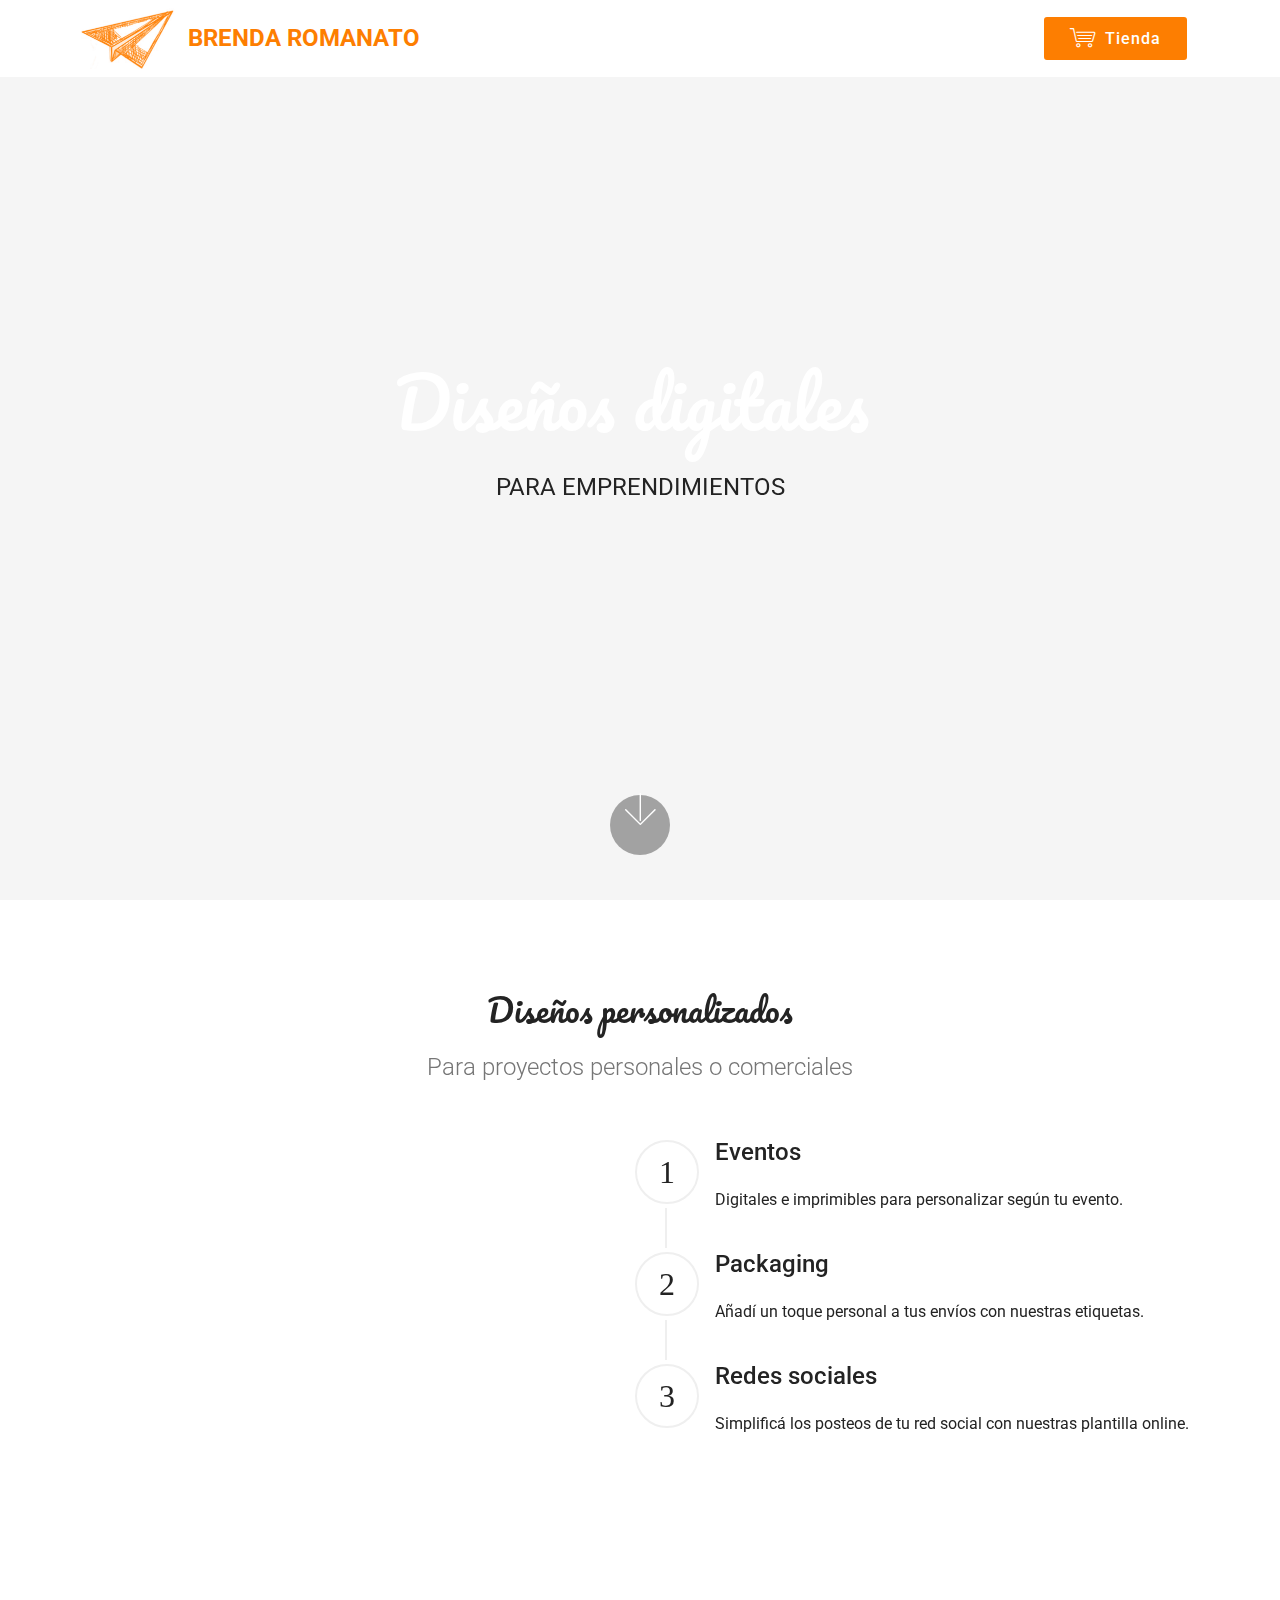
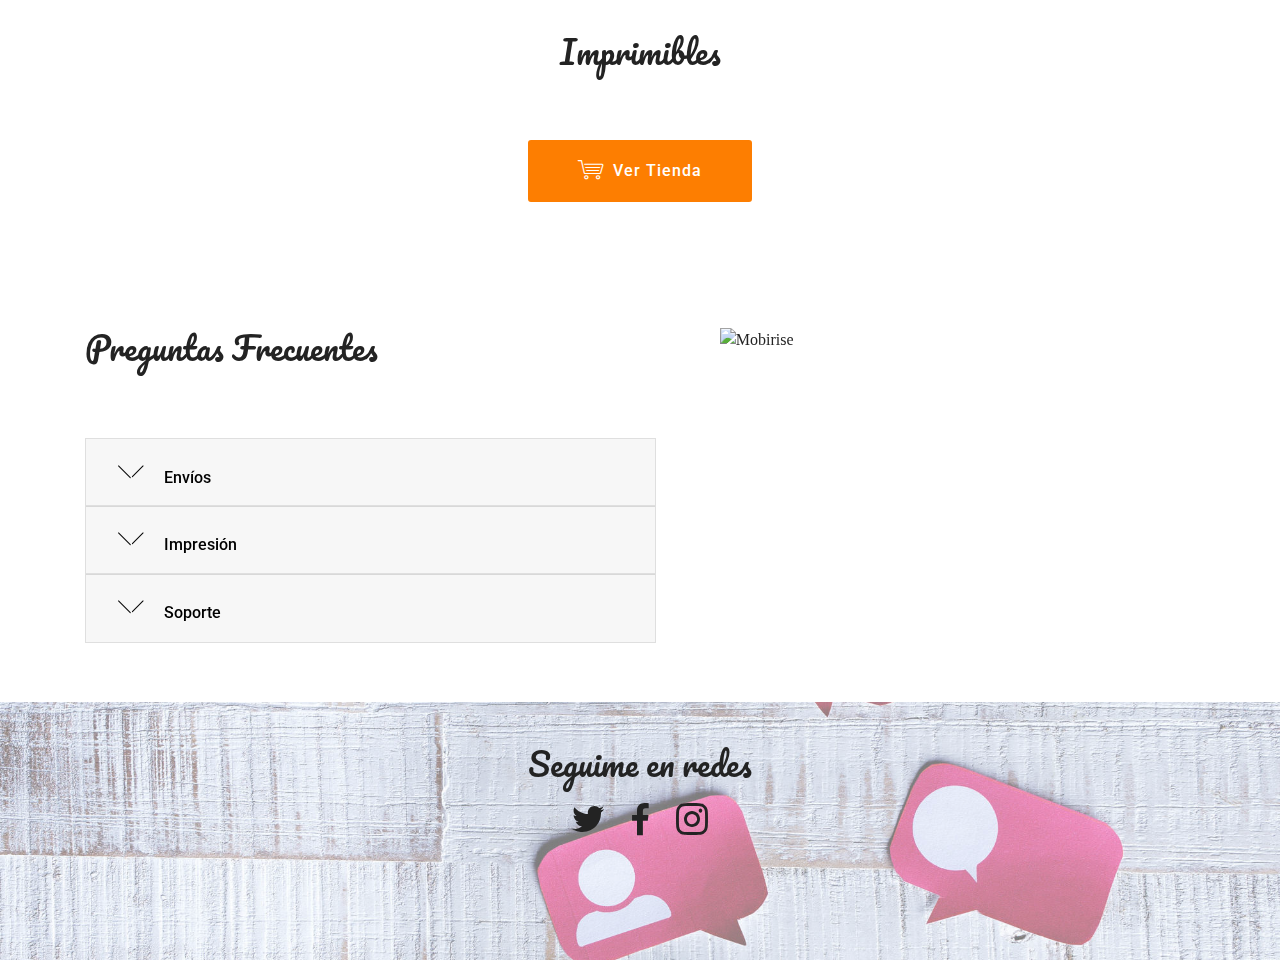
==== commit 0d69e682: "create github pages" ====
--- a/index.html
+++ b/index.html
@@ -45,33 +45,24 @@
                          <img src="assets/images/logoplanenaranja-190x121.png" alt="Logo_BrendaRomanato" title="" style="height: 3.8rem;">
                     </a>
                 </span>
-                <span class="navbar-caption-wrap"><a class="navbar-caption text-secondary display-4" href="https://mobirise.com">
+                <span class="navbar-caption-wrap"><a class="navbar-caption text-secondary display-5" href="index.html">
                         BRENDA ROMANATO</a></span>
             </div>
         </div>
         <div class="collapse navbar-collapse" id="navbarSupportedContent">
-            <ul class="navbar-nav nav-dropdown" data-app-modern-menu="true"><li class="nav-item">
-                    <a class="nav-link link text-white display-4" href="https://mobirise.com">
-                        <span class="mbri-home mbr-iconfont mbr-iconfont-btn"></span>
-                        Servicios</a>
-                </li>
-                <li class="nav-item">
-                    <a class="nav-link link text-white display-4" href="https://mobirise.com">
-                        <span class="mbri-search mbr-iconfont mbr-iconfont-btn"></span>
-                        Nosotros</a>
-                </li></ul>
-            <div class="navbar-buttons mbr-section-btn"><a class="btn btn-sm btn-secondary display-4" href="https://mobirise.com"><span class="mbri-shopping-cart mbr-iconfont mbr-iconfont-btn"></span>
+            
+            <div class="navbar-buttons mbr-section-btn"><a class="btn btn-sm btn-secondary display-7" href="page1.html#services6-d"><span class="mbri-shopping-cart mbr-iconfont mbr-iconfont-btn"></span>
                     
                     Tienda</a></div>
         </div>
     </nav>
 </section>
 
-<section class="engine"><a href="https://mobirise.info/x">css templates</a></section><section class="cid-qTkA127IK8 mbr-fullscreen" data-bg-video="https://vimeo.com/445637476" id="header2-1">
-
-    
-
-    <div class="mbr-overlay" style="opacity: 0.5; background-color: rgb(255, 255, 255);"></div>
+<section class="engine"><a href="https://mobirise.info/b">create your own site for free</a></section><section class="cid-qTkA127IK8 mbr-fullscreen" data-bg-video="https://vimeo.com/445637476" id="header2-1">
+
+    
+
+    <div class="mbr-overlay" style="opacity: 0.4; background-color: rgb(255, 255, 255);"></div>
 
     <div class="container align-center">
         <div class="row justify-content-md-center">
@@ -79,7 +70,7 @@
                 <h1 class="mbr-section-title mbr-bold pb-3 mbr-fonts-style display-1"><span style="font-weight: normal;">
                     Diseños digitales</span>&nbsp;</h1>
                 
-                <p class="mbr-text pb-3 mbr-fonts-style display-5">para emprendimientos</p>
+                <p class="mbr-text pb-3 mbr-fonts-style display-5">PARA EMPRENDIMIENTOS</p>
                 
             </div>
         </div>
@@ -91,6 +82,173 @@
     </div>
 </section>
 
+<section class="step3 cid-s71gbgjqvf" id="step3-j">
+
+    
+
+    
+    
+    <div class="container">
+        <h2 class="mbr-section-title pb-3 mbr-fonts-style align-center display-2">
+            Diseños personalizados</h2>
+        <h3 class="mbr-section-subtitle pb-5 mbr-fonts-style align-center display-5">
+            Para proyectos personales o comerciales</h3>
+        <div class="media-container-row">
+            <div class="media-block" style="width: 49%;">
+                <div class="mbr-figure">
+                    <img src="assets/images/pexels-alena-koval-826114-1024x683.jpg" alt="" title="">
+                </div>
+            </div>
+            <div class="step-container">
+                <div class="card separline pb-4">
+                    <div class="step-element d-flex">
+                        <div class="step-wrapper pr-3">
+                            <div class="step d-flex align-items-center justify-content-center">
+                                1
+                            </div>
+                        </div>          
+                        <div class="step-text-content">
+                            <h4 class="mbr-step-title pb-3 mbr-fonts-style display-5">Eventos</h4>
+                            <p class="mbr-step-text mbr-fonts-style display-7">
+                                Digitales e imprimibles para personalizar según tu evento.</p>
+                        </div>
+                    </div>
+                </div>
+
+                <div class="card separline pb-4">
+                    <div class="step-element d-flex">
+                        <div class="step-wrapper pr-3">
+                            <div class="step d-flex align-items-center justify-content-center">
+                                2
+                            </div>
+                        </div>          
+                        <div class="step-text-content">
+                            <h4 class="mbr-step-title pb-3 mbr-fonts-style display-5">Packaging</h4>
+                            <p class="mbr-step-text mbr-fonts-style display-7">Añadí un toque personal a tus envíos con nuestras etiquetas.</p>
+                        </div>
+                    </div>
+                </div>
+
+                <div class="card">
+                    <div class="step-element d-flex">
+                        <div class="step-wrapper pr-3">
+                            <div class="step d-flex align-items-center justify-content-center">
+                                3
+                            </div>
+                        </div>          
+                        <div class="step-text-content">
+                            <h4 class="mbr-step-title pb-3 mbr-fonts-style display-5">Redes sociales</h4>
+                            <p class="mbr-step-text mbr-fonts-style display-7">
+                                Simplificá los posteos de tu red social con nuestras plantilla online.</p>
+                        </div>
+                    </div>
+                </div>
+
+                
+
+                
+
+                
+
+                
+
+                
+
+                
+            </div>
+        </div>
+    </div>
+</section>
+
+<section class="mbr-gallery gallery5 cid-s719qlsXdc" id="gallery5-g">
+
+    
+
+    
+
+    <div class="container">
+        <h3 class="mbr-section-title align-center mbr-fonts-style display-2">
+            Imprimibles</h3>
+        
+        <div class="row mbr-gallery" data-toggle="modal" data-target="#s71rGs0Rsy">
+            <div class="col-sm-6 col-md-4 col-lg-3 item gallery-image">
+                <div class="item-wrapper">
+                    <a href="https://articulo.mercadolibre.com.ar/MLA-871550878-etiquetas-imprimibles-frases-emprendedor-acuarelas-_JM" target="_blank"><img class="w-100" src="assets/images/d-821012-mla43007006123-082020-o-500x500.jpg" alt="" data-slide-to="0" title="" data-target="#s71rGs1zHI"></a>
+                </div>
+            </div>
+            <div class="col-sm-6 col-md-4 col-lg-3 item gallery-image">
+                <div class="item-wrapper">
+                    <a href="https://articulo.mercadolibre.com.ar/MLA-871923568-mandalas-imprimibles-dia-del-nino-principiantes-pcolorear-_JM" target="_blank"><img class="w-100" src="assets/images/d-846263-mla43046687091-082020-o-500x453.jpg" alt="" data-slide-to="1" title="" data-target="#s71rGs1zHI"></a>
+                </div>
+            </div>
+            <div class="col-sm-6 col-md-4 col-lg-3 item gallery-image">
+                <div class="item-wrapper">
+                    <a href="https://articulo.mercadolibre.com.ar/MLA-870821841-etiquetas-imprimibles-frases-emprendedor-dia-del-nino-color-_JM" target="_blank"><img class="w-100" src="assets/images/d-897489-mla42926567042-072020-o-500x500.jpg" alt="" data-slide-to="2" title="" data-target="#s71rGs1zHI"></a>
+                </div>
+            </div><div class="col-sm-6 col-md-4 col-lg-3 item gallery-image">
+                <div class="item-wrapper">
+                    <a href="https://articulo.mercadolibre.com.ar/MLA-871187395-caja-imprimible-dia-del-nino-regalo-arcoiris-dinosaurios-_JM" target="_blank"><img class="w-100" src="assets/images/d-993932-mla42974403662-082020-o-499x500.jpg" alt="" data-slide-to="3" title="" data-target="#s71rGs1zHI"></a>
+                </div>
+            </div>
+            
+        </div>
+
+        <div class="modal mbr-slider fade" tabindex="-1" role="dialog" aria-hidden="true" id="s71rGs0Rsy">
+            <div class="modal-dialog" role="document">
+                <div class="modal-content">
+                    <div class="modal-body">
+                        <div class="carousel slide" data-ride="carousel" id="s71rGs1zHI">
+                            <div class="carousel-inner">
+                                <div class="carousel-item active">
+                                    <img class="d-block w-100" src="assets/images/d-821012-mla43007006123-082020-o-500x500.jpg" alt="">
+                                </div>
+                                <div class="carousel-item">
+                                    <img class="d-block w-100" src="assets/images/d-846263-mla43046687091-082020-o-500x453.jpg" alt="">
+                                </div>
+                                <div class="carousel-item">
+                                    <img class="d-block w-100" src="assets/images/d-897489-mla42926567042-072020-o-500x500.jpg" alt="">
+                                </div><div class="carousel-item">
+                                    <img class="d-block w-100" src="assets/images/d-993932-mla42974403662-082020-o-499x500.jpg" alt="">
+                                </div>
+                                
+                            </div>
+                            <ol class="carousel-indicators">
+                                <li data-slide-to="0" class="active" data-target="#s71rGs1zHI"></li>
+                                <li data-slide-to="1" data-target="#s71rGs1zHI"></li>
+                                <li data-slide-to="2" data-target="#s71rGs1zHI"></li>
+                                <li data-slide-to="3" data-target="#s71rGs1zHI"></li>
+                            </ol>
+                            <a role="button" href="" class="close" data-dismiss="modal" aria-label="Close">
+                            </a>
+                            <a class="carousel-control-prev carousel-control" role="button" data-slide="prev" href="#s71rGs1zHI">
+                                <span class="mbri-left mbr-iconfont" aria-hidden="true"></span>
+                                <span class="sr-only">Previous</span>
+                            </a>
+                            <a class="carousel-control-next carousel-control" role="button" data-slide="next" href="#s71rGs1zHI">
+                                <span class="mbri-right mbr-iconfont" aria-hidden="true"></span>
+                                <span class="sr-only">Next</span>
+                            </a>
+                        </div>
+                    </div>
+                </div>
+            </div>
+        </div>
+    </div>
+</section>
+
+<section class="mbr-section content8 cid-s71qvy50pJ" id="content8-k">
+
+    
+
+    <div class="container">
+        <div class="media-container-row title">
+            <div class="col-12 col-md-8">
+                <div class="mbr-section-btn align-center"><a class="btn btn-primary display-7" href="page1.html#services6-d"><span class="mbri-shopping-cart mbr-iconfont mbr-iconfont-btn"></span>Ver Tienda</a></div>
+            </div>
+        </div>
+    </div>
+</section>
+
 <section class="toggle2 cid-s70lfJWz67" id="toggle2-6">
     
         
@@ -99,13 +257,13 @@
         <div class="container">
             <div class="media-container-row">
                     <div class="toggle-content">
-                        <h2 class="mbr-section-title pb-3 align-left mbr-fonts-style display-2">Preguntas</h2>
+                        <h2 class="mbr-section-title pb-3 align-left mbr-fonts-style display-2">Preguntas Frecuentes</h2>
                         
                         <div id="bootstrap-toggle" class="toggle-panel accordionStyles tab-content pt-5 mt-2">
                             <div class="card">
                                 <div class="card-header" role="tab" id="headingOne">
                                     <a role="button" class="collapsed panel-title text-black" data-toggle="collapse" data-core="" href="#collapse1_6" aria-expanded="false" aria-controls="collapse1">
-                                        <h4 class="mbr-fonts-style display-5">
+                                        <h4 class="mbr-fonts-style display-7">
                                             <span class="sign mbr-iconfont mbri-arrow-down inactive"></span>&nbsp;Envíos</h4>
                                     </a>
                                 </div>
@@ -119,7 +277,7 @@
                             <div class="card">
                                 <div class="card-header" role="tab" id="headingTwo">
                                     <a role="button" class="collapsed panel-title text-black" data-toggle="collapse" data-core="" href="#collapse2_6" aria-expanded="false" aria-controls="collapse2">
-                                        <h4 class="mbr-fonts-style display-5">
+                                        <h4 class="mbr-fonts-style display-7">
                                             <span class="sign mbr-iconfont mbri-arrow-down inactive"></span>&nbsp;Impresión</h4>
                                     </a>
                                 </div>
@@ -133,7 +291,7 @@
                             <div class="card">
                                 <div class="card-header" role="tab" id="headingThree">
                                     <a role="button" class="collapsed panel-title text-black" data-toggle="collapse" data-core="" href="#collapse3_6" aria-expanded="true" aria-controls="collapse3">
-                                        <h4 class="mbr-fonts-style display-5">
+                                        <h4 class="mbr-fonts-style display-7">
                                             <span class="sign mbr-iconfont mbri-arrow-down inactive"></span> Soporte</h4>
                                     </a>
                                 </div>
@@ -149,7 +307,7 @@
                         </div>
                     </div>
                 <div class="mbr-figure" style="width: 89%;">
-                     <img src="assets/images/pexels-alena-koval-826114-950x633.jpg" alt="Mobirise" title="">
+                     <img src="assets/images/business-2846221-950x633.jpg" alt="Mobirise" title="">
                 </div>
             </div>
         </div>
@@ -159,7 +317,7 @@
 
     
 
-    <div class="mbr-overlay" style="opacity: 0.1; background-color: rgb(35, 35, 35);">
+    <div class="mbr-overlay" style="opacity: 0.3; background-color: rgb(255, 255, 255);">
     </div>
 
     <div class="container">
--- a/assets/mobirise/css/mbr-additional.css
+++ b/assets/mobirise/css/mbr-additional.css
@@ -1,5 +1,5 @@
 @import url(https://fonts.googleapis.com/css?family=Pacifico:400&display=swap);
-@import url(https://fonts.googleapis.com/css?family=Rubik:300,300i,400,400i,500,500i,700,700i,900,900i&display=swap);
+@import url(https://fonts.googleapis.com/css?family=Roboto:100,100i,300,300i,400,400i,500,500i,700,700i,900,900i&display=swap);
 
 
 
@@ -18,22 +18,22 @@
 }
 .display-2 {
   font-family: 'Pacifico', handwriting;
-  font-size: 3rem;
+  font-size: 2rem;
   font-display: swap;
 }
 .display-2 > .mbr-iconfont {
-  font-size: 4.8rem;
+  font-size: 3.2rem;
 }
 .display-4 {
-  font-family: 'Rubik', sans-serif;
-  font-size: 1rem;
+  font-family: 'Roboto', sans-serif;
+  font-size: 0.8rem;
   font-display: swap;
 }
 .display-4 > .mbr-iconfont {
-  font-size: 1.6rem;
+  font-size: 1.28rem;
 }
 .display-5 {
-  font-family: 'Rubik', sans-serif;
+  font-family: 'Roboto', sans-serif;
   font-size: 1.5rem;
   font-display: swap;
 }
@@ -41,7 +41,7 @@
   font-size: 2.4rem;
 }
 .display-7 {
-  font-family: 'Rubik', sans-serif;
+  font-family: 'Roboto', sans-serif;
   font-size: 1rem;
   font-display: swap;
 }
@@ -60,14 +60,14 @@
     line-height: calc( 1.4 * (2.1374999999999997rem + (4.25 - 2.1374999999999997) * ((100vw - 20rem) / (48 - 20))));
   }
   .display-2 {
-    font-size: 2.4rem;
-    font-size: calc( 1.7rem + (3 - 1.7) * ((100vw - 20rem) / (48 - 20)));
-    line-height: calc( 1.4 * (1.7rem + (3 - 1.7) * ((100vw - 20rem) / (48 - 20))));
+    font-size: 1.6rem;
+    font-size: calc( 1.35rem + (2 - 1.35) * ((100vw - 20rem) / (48 - 20)));
+    line-height: calc( 1.4 * (1.35rem + (2 - 1.35) * ((100vw - 20rem) / (48 - 20))));
   }
   .display-4 {
-    font-size: 0.8rem;
-    font-size: calc( 1rem + (1 - 1) * ((100vw - 20rem) / (48 - 20)));
-    line-height: calc( 1.4 * (1rem + (1 - 1) * ((100vw - 20rem) / (48 - 20))));
+    font-size: 0.64rem;
+    font-size: calc( 0.93rem + (0.8 - 0.93) * ((100vw - 20rem) / (48 - 20)));
+    line-height: calc( 1.4 * (0.93rem + (0.8 - 0.93) * ((100vw - 20rem) / (48 - 20))));
   }
   .display-5 {
     font-size: 1.2rem;
@@ -93,24 +93,24 @@
   border-radius: 3px;
 }
 .bg-primary {
-  background-color: #149dcc !important;
+  background-color: #fd7e01 !important;
 }
 .bg-success {
   background-color: #f7ed4a !important;
 }
 .bg-info {
-  background-color: #82786e !important;
+  background-color: #232323 !important;
 }
 .bg-warning {
   background-color: #879a9f !important;
 }
 .bg-danger {
-  background-color: #b1a374 !important;
+  background-color: #ffffff !important;
 }
 .btn-primary,
 .btn-primary:active {
-  background-color: #149dcc !important;
-  border-color: #149dcc !important;
+  background-color: #fd7e01 !important;
+  border-color: #fd7e01 !important;
   color: #ffffff !important;
 }
 .btn-primary:hover,
@@ -118,14 +118,14 @@
 .btn-primary.focus,
 .btn-primary.active {
   color: #ffffff !important;
-  background-color: #0d6786 !important;
-  border-color: #0d6786 !important;
+  background-color: #b15801 !important;
+  border-color: #b15801 !important;
 }
 .btn-primary.disabled,
 .btn-primary:disabled {
   color: #ffffff !important;
-  background-color: #0d6786 !important;
-  border-color: #0d6786 !important;
+  background-color: #b15801 !important;
+  border-color: #b15801 !important;
 }
 .btn-secondary,
 .btn-secondary:active {
@@ -149,8 +149,8 @@
 }
 .btn-info,
 .btn-info:active {
-  background-color: #82786e !important;
-  border-color: #82786e !important;
+  background-color: #232323 !important;
+  border-color: #232323 !important;
   color: #ffffff !important;
 }
 .btn-info:hover,
@@ -158,14 +158,14 @@
 .btn-info.focus,
 .btn-info.active {
   color: #ffffff !important;
-  background-color: #59524b !important;
-  border-color: #59524b !important;
+  background-color: #000000 !important;
+  border-color: #000000 !important;
 }
 .btn-info.disabled,
 .btn-info:disabled {
   color: #ffffff !important;
-  background-color: #59524b !important;
-  border-color: #59524b !important;
+  background-color: #000000 !important;
+  border-color: #000000 !important;
 }
 .btn-success,
 .btn-success:active {
@@ -209,23 +209,23 @@
 }
 .btn-danger,
 .btn-danger:active {
-  background-color: #b1a374 !important;
-  border-color: #b1a374 !important;
-  color: #ffffff !important;
+  background-color: #ffffff !important;
+  border-color: #ffffff !important;
+  color: #808080 !important;
 }
 .btn-danger:hover,
 .btn-danger:focus,
 .btn-danger.focus,
 .btn-danger.active {
-  color: #ffffff !important;
-  background-color: #8b7d4e !important;
-  border-color: #8b7d4e !important;
+  color: #808080 !important;
+  background-color: #d9d9d9 !important;
+  border-color: #d9d9d9 !important;
 }
 .btn-danger.disabled,
 .btn-danger:disabled {
-  color: #ffffff !important;
-  background-color: #8b7d4e !important;
-  border-color: #8b7d4e !important;
+  color: #808080 !important;
+  background-color: #d9d9d9 !important;
+  border-color: #d9d9d9 !important;
 }
 .btn-white {
   color: #333333 !important;
@@ -273,22 +273,22 @@
 .btn-primary-outline,
 .btn-primary-outline:active {
   background: none;
-  border-color: #0b566f;
-  color: #0b566f;
+  border-color: #974b01;
+  color: #974b01;
 }
 .btn-primary-outline:hover,
 .btn-primary-outline:focus,
 .btn-primary-outline.focus,
 .btn-primary-outline.active {
   color: #ffffff;
-  background-color: #149dcc;
-  border-color: #149dcc;
+  background-color: #fd7e01;
+  border-color: #fd7e01;
 }
 .btn-primary-outline.disabled,
 .btn-primary-outline:disabled {
   color: #ffffff !important;
-  background-color: #149dcc !important;
-  border-color: #149dcc !important;
+  background-color: #fd7e01 !important;
+  border-color: #fd7e01 !important;
 }
 .btn-secondary-outline,
 .btn-secondary-outline:active {
@@ -313,22 +313,22 @@
 .btn-info-outline,
 .btn-info-outline:active {
   background: none;
-  border-color: #4b453f;
-  color: #4b453f;
+  border-color: #000000;
+  color: #000000;
 }
 .btn-info-outline:hover,
 .btn-info-outline:focus,
 .btn-info-outline.focus,
 .btn-info-outline.active {
   color: #ffffff;
-  background-color: #82786e;
-  border-color: #82786e;
+  background-color: #232323;
+  border-color: #232323;
 }
 .btn-info-outline.disabled,
 .btn-info-outline:disabled {
   color: #ffffff !important;
-  background-color: #82786e !important;
-  border-color: #82786e !important;
+  background-color: #232323 !important;
+  border-color: #232323 !important;
 }
 .btn-success-outline,
 .btn-success-outline:active {
@@ -373,22 +373,22 @@
 .btn-danger-outline,
 .btn-danger-outline:active {
   background: none;
-  border-color: #7a6e45;
-  color: #7a6e45;
+  border-color: #cccccc;
+  color: #cccccc;
 }
 .btn-danger-outline:hover,
 .btn-danger-outline:focus,
 .btn-danger-outline.focus,
 .btn-danger-outline.active {
-  color: #ffffff;
-  background-color: #b1a374;
-  border-color: #b1a374;
+  color: #808080;
+  background-color: #ffffff;
+  border-color: #ffffff;
 }
 .btn-danger-outline.disabled,
 .btn-danger-outline:disabled {
-  color: #ffffff !important;
-  background-color: #b1a374 !important;
-  border-color: #b1a374 !important;
+  color: #808080 !important;
+  background-color: #ffffff !important;
+  border-color: #ffffff !important;
 }
 .btn-black-outline,
 .btn-black-outline:active {
@@ -425,7 +425,7 @@
   border-color: #ffffff;
 }
 .text-primary {
-  color: #149dcc !important;
+  color: #fd7e01 !important;
 }
 .text-secondary {
   color: #fd7e01 !important;
@@ -434,13 +434,13 @@
   color: #f7ed4a !important;
 }
 .text-info {
-  color: #82786e !important;
+  color: #232323 !important;
 }
 .text-warning {
   color: #879a9f !important;
 }
 .text-danger {
-  color: #b1a374 !important;
+  color: #ffffff !important;
 }
 .text-white {
   color: #ffffff !important;
@@ -450,7 +450,7 @@
 }
 a.text-primary:hover,
 a.text-primary:focus {
-  color: #0b566f !important;
+  color: #974b01 !important;
 }
 a.text-secondary:hover,
 a.text-secondary:focus {
@@ -462,7 +462,7 @@
 }
 a.text-info:hover,
 a.text-info:focus {
-  color: #4b453f !important;
+  color: #000000 !important;
 }
 a.text-warning:hover,
 a.text-warning:focus {
@@ -470,7 +470,7 @@
 }
 a.text-danger:hover,
 a.text-danger:focus {
-  color: #7a6e45 !important;
+  color: #cccccc !important;
 }
 a.text-white:hover,
 a.text-white:focus {
@@ -484,21 +484,21 @@
   background-color: #70c770;
 }
 .alert-info {
-  background-color: #82786e;
+  background-color: #232323;
 }
 .alert-warning {
   background-color: #879a9f;
 }
 .alert-danger {
-  background-color: #b1a374;
+  background-color: #ffffff;
 }
 .mbr-section-btn a.btn:not(.btn-form):hover,
 .mbr-section-btn a.btn:not(.btn-form):focus {
   box-shadow: none !important;
 }
 .mbr-gallery-filter li.active .btn {
-  background-color: #149dcc;
-  border-color: #149dcc;
+  background-color: #fd7e01;
+  border-color: #fd7e01;
   color: #ffffff;
 }
 .mbr-gallery-filter li.active .btn:focus {
@@ -506,11 +506,11 @@
 }
 a,
 a:hover {
-  color: #149dcc;
+  color: #fd7e01;
 }
 .mbr-plan-header.bg-primary .mbr-plan-subtitle,
 .mbr-plan-header.bg-primary .mbr-plan-price-desc {
-  color: #b4e6f8;
+  color: #ffe5cb;
 }
 .mbr-plan-header.bg-success .mbr-plan-subtitle,
 .mbr-plan-header.bg-success .mbr-plan-price-desc {
@@ -518,7 +518,7 @@
 }
 .mbr-plan-header.bg-info .mbr-plan-subtitle,
 .mbr-plan-header.bg-info .mbr-plan-price-desc {
-  color: #beb8b2;
+  color: #d5d5d5;
 }
 .mbr-plan-header.bg-warning .mbr-plan-subtitle,
 .mbr-plan-header.bg-warning .mbr-plan-price-desc {
@@ -526,14 +526,14 @@
 }
 .mbr-plan-header.bg-danger .mbr-plan-subtitle,
 .mbr-plan-header.bg-danger .mbr-plan-price-desc {
-  color: #dfd9c6;
+  color: #ffffff;
 }
 /* Scroll to top button*/
 .scrollToTop_wraper {
   display: none;
 }
 .form-control {
-  font-family: 'Rubik', sans-serif;
+  font-family: 'Roboto', sans-serif;
   font-size: 1rem;
   font-display: swap;
 }
@@ -541,7 +541,7 @@
   font-size: 1.6rem;
 }
 blockquote {
-  border-color: #149dcc;
+  border-color: #fd7e01;
 }
 /* Forms */
 .mbr-form .btn {
@@ -558,11 +558,11 @@
 /* Footer */
 .mbr-footer-content li::before,
 .mbr-footer .mbr-contacts li::before {
-  background: #149dcc;
+  background: #fd7e01;
 }
 .mbr-footer-content li a:hover,
 .mbr-footer .mbr-contacts li a:hover {
-  color: #149dcc;
+  color: #fd7e01;
 }
 /* Headers*/
 @media screen and (-ms-high-contrast: active), (-ms-high-contrast: none) {
@@ -572,7 +572,7 @@
 }
 .jq-selectbox li:hover,
 .jq-selectbox li.selected {
-  background-color: #149dcc;
+  background-color: #fd7e01;
   color: #ffffff;
 }
 .jq-selectbox .jq-selectbox__trigger-arrow,
@@ -585,14 +585,14 @@
 .jq-selectbox:hover .jq-selectbox__trigger-arrow,
 .jq-number__spin.minus:hover:after,
 .jq-number__spin.plus:hover:after {
-  border-top-color: #149dcc;
-  border-bottom-color: #149dcc;
+  border-top-color: #fd7e01;
+  border-bottom-color: #fd7e01;
 }
 .xdsoft_datetimepicker .xdsoft_calendar td.xdsoft_default,
 .xdsoft_datetimepicker .xdsoft_calendar td.xdsoft_current,
 .xdsoft_datetimepicker .xdsoft_timepicker .xdsoft_time_box > div > div.xdsoft_current {
-  color: #ffffff !important;
-  background-color: #149dcc !important;
+  color: #000000 !important;
+  background-color: #fd7e01 !important;
   box-shadow: none !important;
 }
 .xdsoft_datetimepicker .xdsoft_calendar td:hover,
@@ -621,7 +621,7 @@
   top: 50%;
   left: 50%;
   transform: translateX(-50%) translateY(-50%);
-  background-image: url("data:image/svg+xml;charset=UTF-8,%3csvg width='32' height='32' viewBox='0 0 64 64' xmlns='http://www.w3.org/2000/svg' stroke='%23149dcc' %3e%3cg fill='none' fill-rule='evenodd'%3e%3cg transform='translate(16 16)' stroke-width='2'%3e%3ccircle stroke-opacity='.5' cx='16' cy='16' r='16'/%3e%3cpath d='M32 16c0-9.94-8.06-16-16-16'%3e%3canimateTransform attributeName='transform' type='rotate' from='0 16 16' to='360 16 16' dur='1s' repeatCount='indefinite'/%3e%3c/path%3e%3c/g%3e%3c/g%3e%3c/svg%3e");
+  background-image: url("data:image/svg+xml;charset=UTF-8,%3csvg width='32' height='32' viewBox='0 0 64 64' xmlns='http://www.w3.org/2000/svg' stroke='%23fd7e01' %3e%3cg fill='none' fill-rule='evenodd'%3e%3cg transform='translate(16 16)' stroke-width='2'%3e%3ccircle stroke-opacity='.5' cx='16' cy='16' r='16'/%3e%3cpath d='M32 16c0-9.94-8.06-16-16-16'%3e%3canimateTransform attributeName='transform' type='rotate' from='0 16 16' to='360 16 16' dur='1s' repeatCount='indefinite'/%3e%3c/path%3e%3c/g%3e%3c/g%3e%3c/svg%3e");
 }
 section.lazy-placeholder:after {
   opacity: 0.3;
@@ -1012,7 +1012,267 @@
 }
 .cid-qTkA127IK8 .mbr-text,
 .cid-qTkA127IK8 .mbr-section-btn {
-  color: #fd7e01;
+  color: #232323;
+}
+.cid-s71gbgjqvf {
+  padding-top: 90px;
+  padding-bottom: 90px;
+  background-color: #ffffff;
+}
+.cid-s71gbgjqvf .mbr-section-subtitle {
+  color: #767676;
+  text-align: center;
+  font-weight: 300;
+}
+.cid-s71gbgjqvf .step {
+  width: 64px;
+  height: 64px;
+  font-size: 32px;
+  border-radius: 50%;
+  border: 2px solid #efefef;
+}
+@media (max-width: 767px) {
+  .cid-s71gbgjqvf .step {
+    width: 48px;
+    height: 48px;
+    font-size: 24px;
+  }
+}
+.cid-s71gbgjqvf .separline {
+  position: relative;
+}
+.cid-s71gbgjqvf .separline:after {
+  top: 68px;
+  left: 30px;
+  position: absolute;
+  content: "";
+  width: 2px;
+  height: calc(100% - (32px + 4px) * 2);
+  background-color: #efefef;
+}
+@media (max-width: 767px) {
+  .cid-s71gbgjqvf .separline:after {
+    top: 52px;
+    left: 22px;
+    height: calc(100% - 56px);
+  }
+}
+.cid-s71gbgjqvf .media-block {
+  flex-shrink: 0;
+  -webkit-flex-shrink: 0;
+}
+@media (min-width: 992px) {
+  .cid-s71gbgjqvf .media-block {
+    padding-right: 2rem;
+  }
+}
+@media (max-width: 991px) {
+  .cid-s71gbgjqvf .media-block {
+    flex-basis: 100%;
+    -webkit-flex-basis: 100%;
+    padding-bottom: 2rem;
+  }
+}
+.cid-s719qlsXdc {
+  padding-top: 90px;
+  padding-bottom: 0px;
+  background-color: #ffffff;
+}
+.cid-s719qlsXdc .item {
+  padding-bottom: 2rem;
+}
+.cid-s719qlsXdc .carousel-control,
+.cid-s719qlsXdc .close {
+  background: #1b1b1b;
+}
+.cid-s719qlsXdc .carousel-control-prev {
+  margin-left: 2.5rem;
+}
+.cid-s719qlsXdc .carousel-control-next {
+  margin-right: 2.5rem;
+}
+.cid-s719qlsXdc .close {
+  position: fixed;
+  opacity: 0.5;
+  font-size: 35px;
+  font-weight: 300;
+  width: 70px;
+  height: 70px;
+  border-radius: 50%;
+  color: #fff;
+  top: 2.5rem;
+  right: 2.5rem;
+  line-height: 70px;
+  border: none;
+  text-align: center;
+  text-shadow: none;
+  z-index: 5;
+  -webkit-transition: opacity 0.3s ease;
+  -moz-transition: opacity 0.3s ease;
+  -o-transition: opacity 0.3s ease;
+  transition: opacity 0.3s ease;
+  font-family: 'MobiriseIcons';
+}
+.cid-s719qlsXdc .close::before {
+  content: '\e91a';
+}
+.cid-s719qlsXdc .close:hover {
+  opacity: 1;
+  background: #000;
+  color: #fff;
+}
+.cid-s719qlsXdc .carousel-control {
+  position: fixed;
+  width: 70px;
+  height: 70px;
+  top: 50%;
+  margin-top: -35px;
+  line-height: 70px;
+  border-radius: 50%;
+  font-size: 35px;
+  border: 0;
+  opacity: 0.5;
+  text-shadow: none;
+  z-index: 5;
+  color: #fff;
+  -webkit-transition: all 0.2s ease-in-out 0s;
+  -o-transition: all 0.2s ease-in-out 0s;
+  transition: all 0.2s ease-in-out 0s;
+}
+.cid-s719qlsXdc .carousel-inner > .active {
+  display: block;
+}
+.cid-s719qlsXdc .carousel-control.left {
+  left: 0;
+  margin-left: 2.5rem;
+}
+.cid-s719qlsXdc .carousel-control.right {
+  right: 0;
+  margin-right: 2.5rem;
+}
+.cid-s719qlsXdc .carousel-control .icon-next,
+.cid-s719qlsXdc .carousel-control .icon-prev {
+  margin-top: -18px;
+  font-size: 40px;
+  line-height: 27px;
+}
+.cid-s719qlsXdc .carousel-control:hover {
+  background: #1b1b1b;
+  color: #fff;
+  opacity: 1;
+}
+@media (max-width: 768px) {
+  .cid-s719qlsXdc .carousel-control,
+  .cid-s719qlsXdc .carousel-indicators,
+  .cid-s719qlsXdc .modal .close {
+    position: fixed;
+  }
+}
+@media (max-width: 767px) {
+  .cid-s719qlsXdc .mbr-slider .carousel-control {
+    top: auto;
+    bottom: 20px;
+  }
+  .cid-s719qlsXdc .mbr-slider > .container .carousel-control {
+    margin-bottom: 0;
+  }
+}
+.cid-s719qlsXdc .carousel-indicators {
+  bottom: 0;
+  margin-bottom: 3px;
+}
+@media (max-width: 991px) {
+  .cid-s719qlsXdc .carousel-indicators {
+    margin-bottom: 3.625rem !important;
+    padding-left: 2.5rem;
+    padding-right: 2.5rem;
+  }
+}
+@media (max-width: 767px) {
+  .cid-s719qlsXdc .carousel-indicators {
+    display: none;
+  }
+}
+.cid-s719qlsXdc .carousel-indicators .active,
+.cid-s719qlsXdc .carousel-indicators li {
+  width: 7px;
+  height: 7px;
+  margin: 3px;
+  background: #1b1b1b;
+  opacity: 0.5;
+  border: 4px solid #1b1b1b;
+}
+.cid-s719qlsXdc .carousel-indicators .active {
+  background: #fff;
+}
+.cid-s719qlsXdc .carousel-indicators li {
+  max-width: 15px;
+  max-height: 15px;
+  border-radius: 50%;
+}
+.cid-s719qlsXdc .modal {
+  padding-left: 0 !important;
+  position: fixed;
+  overflow: hidden;
+  padding-right: 0 !important;
+}
+.cid-s719qlsXdc .modal-dialog {
+  margin: 0 auto;
+  max-width: 100%;
+  padding-left: 1rem;
+  padding-right: 1rem;
+}
+.cid-s719qlsXdc .modal-content {
+  border-radius: 0;
+  border: none;
+  background: transparent;
+}
+.cid-s719qlsXdc .modal-body {
+  padding: 0;
+  display: flex;
+  align-items: center;
+}
+.cid-s719qlsXdc .modal-body .carousel-item {
+  top: 50%;
+  transform: translateY(-50%);
+}
+.cid-s719qlsXdc .modal-body img {
+  width: 100%;
+  object-fit: contain;
+  max-height: calc(100vh - 1.75rem);
+}
+.cid-s719qlsXdc .carousel {
+  width: 100%;
+}
+.cid-s719qlsXdc .modal-backdrop.in {
+  opacity: 0.8;
+}
+.cid-s719qlsXdc .modal.fade .modal-dialog {
+  -webkit-transition: margin-top 0.3s ease-out;
+  -moz-transition: margin-top 0.3s ease-out;
+  -o-transition: margin-top 0.3s ease-out;
+  transition: margin-top 0.3s ease-out;
+}
+.cid-s719qlsXdc .modal.fade .modal-dialog,
+.cid-s719qlsXdc .modal.in .modal-dialog {
+  -webkit-transform: none;
+  -ms-transform: none;
+  -o-transform: none;
+  transform: none;
+}
+.cid-s719qlsXdc .mbr-gallery .item-wrapper {
+  cursor: pointer;
+}
+.cid-s719qlsXdc a {
+  display: block;
+}
+.cid-s719qlsXdc a.img {
+  pointer-events: none;
+}
+.cid-s71qvy50pJ {
+  padding-top: 0px;
+  padding-bottom: 60px;
+  background-color: #ffffff;
 }
 .cid-s70lfJWz67 {
   padding-top: 60px;
@@ -1074,20 +1334,474 @@
   }
 }
 .cid-s70lfJWz67 H2 {
-  color: #fd7e01;
+  color: #232323;
+}
+.cid-s70lfJWz67 H4 {
+  text-align: left;
 }
 .cid-s70lqnonf1 {
-  padding-top: 120px;
-  padding-bottom: 105px;
+  padding-top: 45px;
+  padding-bottom: 120px;
   background-image: url("../../../assets/images/pexels-cristian-dina-1851415-2000x1333.jpg");
 }
 .cid-s70lqnonf1 .mbr-iconfont-social {
   font-size: 32px;
-  color: #ff3366;
+  color: #232323;
 }
 .cid-s70lqnonf1 .social-list a:focus {
   text-decoration: none;
 }
 .cid-s70lqnonf1 H2 {
-  color: #fd7e01;
-}
+  color: #232323;
+  text-align: center;
+}
+.cid-qTkzRZLJNu .navbar {
+  padding: .5rem 0;
+  background: #ffffff;
+  transition: none;
+  min-height: 77px;
+}
+.cid-qTkzRZLJNu .navbar-dropdown.bg-color.transparent.opened {
+  background: #ffffff;
+}
+.cid-qTkzRZLJNu a {
+  font-style: normal;
+}
+.cid-qTkzRZLJNu .nav-item span {
+  padding-right: 0.4em;
+  line-height: 0.5em;
+  vertical-align: text-bottom;
+  position: relative;
+  text-decoration: none;
+}
+.cid-qTkzRZLJNu .nav-item a {
+  display: flex;
+  align-items: center;
+  justify-content: center;
+  padding: 0.7rem 0 !important;
+  margin: 0rem .65rem !important;
+}
+.cid-qTkzRZLJNu .nav-item:focus,
+.cid-qTkzRZLJNu .nav-link:focus {
+  outline: none;
+}
+.cid-qTkzRZLJNu .btn {
+  padding: 0.4rem 1.5rem;
+  display: inline-flex;
+  align-items: center;
+}
+.cid-qTkzRZLJNu .btn .mbr-iconfont {
+  font-size: 1.6rem;
+}
+.cid-qTkzRZLJNu .menu-logo {
+  margin-right: auto;
+}
+.cid-qTkzRZLJNu .menu-logo .navbar-brand {
+  display: flex;
+  margin-left: 5rem;
+  padding: 0;
+  transition: padding .2s;
+  min-height: 3.8rem;
+  align-items: center;
+}
+.cid-qTkzRZLJNu .menu-logo .navbar-brand .navbar-caption-wrap {
+  display: -webkit-flex;
+  -webkit-align-items: center;
+  align-items: center;
+  word-break: break-word;
+  min-width: 7rem;
+  margin: .3rem 0;
+}
+.cid-qTkzRZLJNu .menu-logo .navbar-brand .navbar-caption-wrap .navbar-caption {
+  line-height: 1.2rem !important;
+  padding-right: 2rem;
+}
+.cid-qTkzRZLJNu .menu-logo .navbar-brand .navbar-logo {
+  font-size: 4rem;
+  transition: font-size 0.25s;
+}
+.cid-qTkzRZLJNu .menu-logo .navbar-brand .navbar-logo img {
+  display: flex;
+}
+.cid-qTkzRZLJNu .menu-logo .navbar-brand .navbar-logo .mbr-iconfont {
+  transition: font-size 0.25s;
+}
+.cid-qTkzRZLJNu .navbar-toggleable-sm .navbar-collapse {
+  justify-content: flex-end;
+  -webkit-justify-content: flex-end;
+  padding-right: 5rem;
+  width: auto;
+}
+.cid-qTkzRZLJNu .navbar-toggleable-sm .navbar-collapse .navbar-nav {
+  flex-wrap: wrap;
+  -webkit-flex-wrap: wrap;
+  padding-left: 0;
+}
+.cid-qTkzRZLJNu .navbar-toggleable-sm .navbar-collapse .navbar-nav .nav-item {
+  -webkit-align-self: center;
+  align-self: center;
+}
+.cid-qTkzRZLJNu .navbar-toggleable-sm .navbar-collapse .navbar-buttons {
+  padding-left: 0;
+  padding-bottom: 0;
+}
+.cid-qTkzRZLJNu .dropdown .dropdown-menu {
+  background: #ffffff;
+  display: none;
+  position: absolute;
+  min-width: 5rem;
+  padding-top: 1.4rem;
+  padding-bottom: 1.4rem;
+  text-align: left;
+}
+.cid-qTkzRZLJNu .dropdown .dropdown-menu .dropdown-item {
+  width: auto;
+  padding: 0.235em 1.5385em 0.235em 1.5385em !important;
+}
+.cid-qTkzRZLJNu .dropdown .dropdown-menu .dropdown-item::after {
+  right: 0.5rem;
+}
+.cid-qTkzRZLJNu .dropdown .dropdown-menu .dropdown-submenu {
+  margin: 0;
+}
+.cid-qTkzRZLJNu .dropdown.open > .dropdown-menu {
+  display: block;
+}
+.cid-qTkzRZLJNu .navbar-toggleable-sm.opened:after {
+  position: absolute;
+  width: 100vw;
+  height: 100vh;
+  content: '';
+  background-color: rgba(0, 0, 0, 0.1);
+  left: 0;
+  bottom: 0;
+  transform: translateY(100%);
+  -webkit-transform: translateY(100%);
+  z-index: 1000;
+}
+.cid-qTkzRZLJNu .navbar.navbar-short {
+  min-height: 60px;
+  transition: all .2s;
+}
+.cid-qTkzRZLJNu .navbar.navbar-short .navbar-toggler-right {
+  top: 20px;
+}
+.cid-qTkzRZLJNu .navbar.navbar-short .navbar-logo a {
+  font-size: 2.5rem !important;
+  line-height: 2.5rem;
+  transition: font-size 0.25s;
+}
+.cid-qTkzRZLJNu .navbar.navbar-short .navbar-logo a .mbr-iconfont {
+  font-size: 2.5rem !important;
+}
+.cid-qTkzRZLJNu .navbar.navbar-short .navbar-logo a img {
+  height: 3rem !important;
+}
+.cid-qTkzRZLJNu .navbar.navbar-short .navbar-brand {
+  min-height: 3rem;
+}
+.cid-qTkzRZLJNu button.navbar-toggler {
+  width: 31px;
+  height: 18px;
+  cursor: pointer;
+  transition: all .2s;
+  top: 1.5rem;
+  right: 1rem;
+}
+.cid-qTkzRZLJNu button.navbar-toggler:focus {
+  outline: none;
+}
+.cid-qTkzRZLJNu button.navbar-toggler .hamburger span {
+  position: absolute;
+  right: 0;
+  width: 30px;
+  height: 2px;
+  border-right: 5px;
+  background-color: #ffffff;
+}
+.cid-qTkzRZLJNu button.navbar-toggler .hamburger span:nth-child(1) {
+  top: 0;
+  transition: all .2s;
+}
+.cid-qTkzRZLJNu button.navbar-toggler .hamburger span:nth-child(2) {
+  top: 8px;
+  transition: all .15s;
+}
+.cid-qTkzRZLJNu button.navbar-toggler .hamburger span:nth-child(3) {
+  top: 8px;
+  transition: all .15s;
+}
+.cid-qTkzRZLJNu button.navbar-toggler .hamburger span:nth-child(4) {
+  top: 16px;
+  transition: all .2s;
+}
+.cid-qTkzRZLJNu nav.opened .hamburger span:nth-child(1) {
+  top: 8px;
+  width: 0;
+  opacity: 0;
+  right: 50%;
+  transition: all .2s;
+}
+.cid-qTkzRZLJNu nav.opened .hamburger span:nth-child(2) {
+  -webkit-transform: rotate(45deg);
+  transform: rotate(45deg);
+  transition: all .25s;
+}
+.cid-qTkzRZLJNu nav.opened .hamburger span:nth-child(3) {
+  -webkit-transform: rotate(-45deg);
+  transform: rotate(-45deg);
+  transition: all .25s;
+}
+.cid-qTkzRZLJNu nav.opened .hamburger span:nth-child(4) {
+  top: 8px;
+  width: 0;
+  opacity: 0;
+  right: 50%;
+  transition: all .2s;
+}
+.cid-qTkzRZLJNu .collapsed.navbar-expand {
+  flex-direction: column;
+}
+.cid-qTkzRZLJNu .collapsed .btn {
+  display: flex;
+}
+.cid-qTkzRZLJNu .collapsed .navbar-collapse {
+  display: none !important;
+  padding-right: 0 !important;
+}
+.cid-qTkzRZLJNu .collapsed .navbar-collapse.collapsing,
+.cid-qTkzRZLJNu .collapsed .navbar-collapse.show {
+  display: block !important;
+}
+.cid-qTkzRZLJNu .collapsed .navbar-collapse.collapsing .navbar-nav,
+.cid-qTkzRZLJNu .collapsed .navbar-collapse.show .navbar-nav {
+  display: block;
+  text-align: center;
+}
+.cid-qTkzRZLJNu .collapsed .navbar-collapse.collapsing .navbar-nav .nav-item,
+.cid-qTkzRZLJNu .collapsed .navbar-collapse.show .navbar-nav .nav-item {
+  clear: both;
+}
+.cid-qTkzRZLJNu .collapsed .navbar-collapse.collapsing .navbar-buttons,
+.cid-qTkzRZLJNu .collapsed .navbar-collapse.show .navbar-buttons {
+  text-align: center;
+}
+.cid-qTkzRZLJNu .collapsed .navbar-collapse.collapsing .navbar-buttons:last-child,
+.cid-qTkzRZLJNu .collapsed .navbar-collapse.show .navbar-buttons:last-child {
+  margin-bottom: 1rem;
+}
+.cid-qTkzRZLJNu .collapsed button.navbar-toggler {
+  display: block;
+}
+.cid-qTkzRZLJNu .collapsed .navbar-brand {
+  margin-left: 1rem !important;
+}
+.cid-qTkzRZLJNu .collapsed .navbar-toggleable-sm {
+  flex-direction: column;
+  -webkit-flex-direction: column;
+}
+.cid-qTkzRZLJNu .collapsed .dropdown .dropdown-menu {
+  width: 100%;
+  text-align: center;
+  position: relative;
+  opacity: 0;
+  display: block;
+  height: 0;
+  visibility: hidden;
+  padding: 0;
+  transition-duration: .5s;
+  transition-property: opacity,padding,height;
+}
+.cid-qTkzRZLJNu .collapsed .dropdown.open > .dropdown-menu {
+  position: relative;
+  opacity: 1;
+  height: auto;
+  padding: 1.4rem 0;
+  visibility: visible;
+}
+.cid-qTkzRZLJNu .collapsed .dropdown .dropdown-submenu {
+  left: 0;
+  text-align: center;
+  width: 100%;
+}
+.cid-qTkzRZLJNu .collapsed .dropdown .dropdown-toggle[data-toggle="dropdown-submenu"]::after {
+  margin-top: 0;
+  position: inherit;
+  right: 0;
+  top: 50%;
+  display: inline-block;
+  width: 0;
+  height: 0;
+  margin-left: .3em;
+  vertical-align: middle;
+  content: "";
+  border-top: .30em solid;
+  border-right: .30em solid transparent;
+  border-left: .30em solid transparent;
+}
+@media (max-width: 991px) {
+  .cid-qTkzRZLJNu .navbar-expand {
+    flex-direction: column;
+  }
+  .cid-qTkzRZLJNu img {
+    height: 3.8rem !important;
+  }
+  .cid-qTkzRZLJNu .btn {
+    display: flex;
+  }
+  .cid-qTkzRZLJNu button.navbar-toggler {
+    display: block;
+  }
+  .cid-qTkzRZLJNu .navbar-brand {
+    margin-left: 1rem !important;
+  }
+  .cid-qTkzRZLJNu .navbar-toggleable-sm {
+    flex-direction: column;
+    -webkit-flex-direction: column;
+  }
+  .cid-qTkzRZLJNu .navbar-collapse {
+    display: none !important;
+    padding-right: 0 !important;
+  }
+  .cid-qTkzRZLJNu .navbar-collapse.collapsing,
+  .cid-qTkzRZLJNu .navbar-collapse.show {
+    display: block !important;
+  }
+  .cid-qTkzRZLJNu .navbar-collapse.collapsing .navbar-nav,
+  .cid-qTkzRZLJNu .navbar-collapse.show .navbar-nav {
+    display: block;
+    text-align: center;
+  }
+  .cid-qTkzRZLJNu .navbar-collapse.collapsing .navbar-nav .nav-item,
+  .cid-qTkzRZLJNu .navbar-collapse.show .navbar-nav .nav-item {
+    clear: both;
+  }
+  .cid-qTkzRZLJNu .navbar-collapse.collapsing .navbar-buttons,
+  .cid-qTkzRZLJNu .navbar-collapse.show .navbar-buttons {
+    text-align: center;
+  }
+  .cid-qTkzRZLJNu .navbar-collapse.collapsing .navbar-buttons:last-child,
+  .cid-qTkzRZLJNu .navbar-collapse.show .navbar-buttons:last-child {
+    margin-bottom: 1rem;
+  }
+  .cid-qTkzRZLJNu .dropdown .dropdown-menu {
+    width: 100%;
+    text-align: center;
+    position: relative;
+    opacity: 0;
+    display: block;
+    height: 0;
+    visibility: hidden;
+    padding: 0;
+    transition-duration: .5s;
+    transition-property: opacity,padding,height;
+  }
+  .cid-qTkzRZLJNu .dropdown.open > .dropdown-menu {
+    position: relative;
+    opacity: 1;
+    height: auto;
+    padding: 1.4rem 0;
+    visibility: visible;
+  }
+  .cid-qTkzRZLJNu .dropdown .dropdown-submenu {
+    left: 0;
+    text-align: center;
+    width: 100%;
+  }
+  .cid-qTkzRZLJNu .dropdown .dropdown-toggle[data-toggle="dropdown-submenu"]::after {
+    margin-top: 0;
+    position: inherit;
+    right: 0;
+    top: 50%;
+    display: inline-block;
+    width: 0;
+    height: 0;
+    margin-left: .3em;
+    vertical-align: middle;
+    content: "";
+    border-top: .30em solid;
+    border-right: .30em solid transparent;
+    border-left: .30em solid transparent;
+  }
+}
+@media (min-width: 767px) {
+  .cid-qTkzRZLJNu .menu-logo {
+    flex-shrink: 0;
+  }
+}
+.cid-qTkzRZLJNu .navbar-collapse {
+  flex-basis: auto;
+}
+.cid-qTkzRZLJNu .nav-link:hover,
+.cid-qTkzRZLJNu .dropdown-item:hover {
+  color: #c1c1c1 !important;
+}
+.cid-s70Nk5mw3T {
+  padding-top: 105px;
+  padding-bottom: 60px;
+  background-color: #ffffff;
+}
+.cid-s70Nk5mw3T .mbr-section-subtitle {
+  color: #767676;
+}
+.cid-s710eazhFI {
+  padding-top: 90px;
+  padding-bottom: 90px;
+  background-color: #ffffff;
+}
+.cid-s710eazhFI .title {
+  padding-bottom: 2.5rem;
+}
+.cid-s710eazhFI h4 {
+  width: 85%;
+  font-weight: 500;
+  margin-bottom: 0;
+}
+.cid-s710eazhFI .bottom-line p {
+  color: #767676;
+}
+.cid-s710eazhFI .card-wrapper {
+  background-color: #ffffff;
+  background-color: transparent;
+  position: relative;
+  justify-content: unset;
+}
+.cid-s710eazhFI .card-wrapper .card-box {
+  width: 100%;
+}
+.cid-s710eazhFI .card-wrapper .card-box .wrapper {
+  height: 100%;
+  display: flex;
+  flex-direction: column;
+  justify-content: center;
+  align-items: flex-start;
+}
+.cid-s710eazhFI .card-wrapper .card-box .wrapper .top-line {
+  width: 100%;
+  display: flex;
+  justify-content: space-between;
+  align-items: center;
+}
+.cid-s710eazhFI .card-wrapper .card-box .wrapper .bottom-line {
+  width: 85%;
+}
+@media (max-width: 767px) {
+  .cid-s710eazhFI .card-wrapper .card-box .wrapper .bottom-line {
+    width: 100%;
+  }
+  .cid-s710eazhFI .card-wrapper .card-box .wrapper .bottom-line p {
+    text-align: center;
+    margin: 1rem 0 0 0;
+  }
+}
+@media (max-width: 767px) {
+  .cid-s710eazhFI .card.pb-5 {
+    padding-bottom: 2rem !important;
+  }
+  .cid-s710eazhFI .wrapper {
+    padding-top: 1rem;
+  }
+}
+.cid-s710eazhFI .card-title {
+  text-align: left;
+}
--- a/assets/mobirise/css/mbr-additional.css
+++ b/assets/mobirise/css/mbr-additional.css
@@ -1,5 +1,5 @@
 @import url(https://fonts.googleapis.com/css?family=Pacifico:400&display=swap);
-@import url(https://fonts.googleapis.com/css?family=Rubik:300,300i,400,400i,500,500i,700,700i,900,900i&display=swap);
+@import url(https://fonts.googleapis.com/css?family=Roboto:100,100i,300,300i,400,400i,500,500i,700,700i,900,900i&display=swap);
 
 
 
@@ -18,22 +18,22 @@
 }
 .display-2 {
   font-family: 'Pacifico', handwriting;
-  font-size: 3rem;
+  font-size: 2rem;
   font-display: swap;
 }
 .display-2 > .mbr-iconfont {
-  font-size: 4.8rem;
+  font-size: 3.2rem;
 }
 .display-4 {
-  font-family: 'Rubik', sans-serif;
-  font-size: 1rem;
+  font-family: 'Roboto', sans-serif;
+  font-size: 0.8rem;
   font-display: swap;
 }
 .display-4 > .mbr-iconfont {
-  font-size: 1.6rem;
+  font-size: 1.28rem;
 }
 .display-5 {
-  font-family: 'Rubik', sans-serif;
+  font-family: 'Roboto', sans-serif;
   font-size: 1.5rem;
   font-display: swap;
 }
@@ -41,7 +41,7 @@
   font-size: 2.4rem;
 }
 .display-7 {
-  font-family: 'Rubik', sans-serif;
+  font-family: 'Roboto', sans-serif;
   font-size: 1rem;
   font-display: swap;
 }
@@ -60,14 +60,14 @@
     line-height: calc( 1.4 * (2.1374999999999997rem + (4.25 - 2.1374999999999997) * ((100vw - 20rem) / (48 - 20))));
   }
   .display-2 {
-    font-size: 2.4rem;
-    font-size: calc( 1.7rem + (3 - 1.7) * ((100vw - 20rem) / (48 - 20)));
-    line-height: calc( 1.4 * (1.7rem + (3 - 1.7) * ((100vw - 20rem) / (48 - 20))));
+    font-size: 1.6rem;
+    font-size: calc( 1.35rem + (2 - 1.35) * ((100vw - 20rem) / (48 - 20)));
+    line-height: calc( 1.4 * (1.35rem + (2 - 1.35) * ((100vw - 20rem) / (48 - 20))));
   }
   .display-4 {
-    font-size: 0.8rem;
-    font-size: calc( 1rem + (1 - 1) * ((100vw - 20rem) / (48 - 20)));
-    line-height: calc( 1.4 * (1rem + (1 - 1) * ((100vw - 20rem) / (48 - 20))));
+    font-size: 0.64rem;
+    font-size: calc( 0.93rem + (0.8 - 0.93) * ((100vw - 20rem) / (48 - 20)));
+    line-height: calc( 1.4 * (0.93rem + (0.8 - 0.93) * ((100vw - 20rem) / (48 - 20))));
   }
   .display-5 {
     font-size: 1.2rem;
@@ -93,24 +93,24 @@
   border-radius: 3px;
 }
 .bg-primary {
-  background-color: #149dcc !important;
+  background-color: #fd7e01 !important;
 }
 .bg-success {
   background-color: #f7ed4a !important;
 }
 .bg-info {
-  background-color: #82786e !important;
+  background-color: #232323 !important;
 }
 .bg-warning {
   background-color: #879a9f !important;
 }
 .bg-danger {
-  background-color: #b1a374 !important;
+  background-color: #ffffff !important;
 }
 .btn-primary,
 .btn-primary:active {
-  background-color: #149dcc !important;
-  border-color: #149dcc !important;
+  background-color: #fd7e01 !important;
+  border-color: #fd7e01 !important;
   color: #ffffff !important;
 }
 .btn-primary:hover,
@@ -118,14 +118,14 @@
 .btn-primary.focus,
 .btn-primary.active {
   color: #ffffff !important;
-  background-color: #0d6786 !important;
-  border-color: #0d6786 !important;
+  background-color: #b15801 !important;
+  border-color: #b15801 !important;
 }
 .btn-primary.disabled,
 .btn-primary:disabled {
   color: #ffffff !important;
-  background-color: #0d6786 !important;
-  border-color: #0d6786 !important;
+  background-color: #b15801 !important;
+  border-color: #b15801 !important;
 }
 .btn-secondary,
 .btn-secondary:active {
@@ -149,8 +149,8 @@
 }
 .btn-info,
 .btn-info:active {
-  background-color: #82786e !important;
-  border-color: #82786e !important;
+  background-color: #232323 !important;
+  border-color: #232323 !important;
   color: #ffffff !important;
 }
 .btn-info:hover,
@@ -158,14 +158,14 @@
 .btn-info.focus,
 .btn-info.active {
   color: #ffffff !important;
-  background-color: #59524b !important;
-  border-color: #59524b !important;
+  background-color: #000000 !important;
+  border-color: #000000 !important;
 }
 .btn-info.disabled,
 .btn-info:disabled {
   color: #ffffff !important;
-  background-color: #59524b !important;
-  border-color: #59524b !important;
+  background-color: #000000 !important;
+  border-color: #000000 !important;
 }
 .btn-success,
 .btn-success:active {
@@ -209,23 +209,23 @@
 }
 .btn-danger,
 .btn-danger:active {
-  background-color: #b1a374 !important;
-  border-color: #b1a374 !important;
-  color: #ffffff !important;
+  background-color: #ffffff !important;
+  border-color: #ffffff !important;
+  color: #808080 !important;
 }
 .btn-danger:hover,
 .btn-danger:focus,
 .btn-danger.focus,
 .btn-danger.active {
-  color: #ffffff !important;
-  background-color: #8b7d4e !important;
-  border-color: #8b7d4e !important;
+  color: #808080 !important;
+  background-color: #d9d9d9 !important;
+  border-color: #d9d9d9 !important;
 }
 .btn-danger.disabled,
 .btn-danger:disabled {
-  color: #ffffff !important;
-  background-color: #8b7d4e !important;
-  border-color: #8b7d4e !important;
+  color: #808080 !important;
+  background-color: #d9d9d9 !important;
+  border-color: #d9d9d9 !important;
 }
 .btn-white {
   color: #333333 !important;
@@ -273,22 +273,22 @@
 .btn-primary-outline,
 .btn-primary-outline:active {
   background: none;
-  border-color: #0b566f;
-  color: #0b566f;
+  border-color: #974b01;
+  color: #974b01;
 }
 .btn-primary-outline:hover,
 .btn-primary-outline:focus,
 .btn-primary-outline.focus,
 .btn-primary-outline.active {
   color: #ffffff;
-  background-color: #149dcc;
-  border-color: #149dcc;
+  background-color: #fd7e01;
+  border-color: #fd7e01;
 }
 .btn-primary-outline.disabled,
 .btn-primary-outline:disabled {
   color: #ffffff !important;
-  background-color: #149dcc !important;
-  border-color: #149dcc !important;
+  background-color: #fd7e01 !important;
+  border-color: #fd7e01 !important;
 }
 .btn-secondary-outline,
 .btn-secondary-outline:active {
@@ -313,22 +313,22 @@
 .btn-info-outline,
 .btn-info-outline:active {
   background: none;
-  border-color: #4b453f;
-  color: #4b453f;
+  border-color: #000000;
+  color: #000000;
 }
 .btn-info-outline:hover,
 .btn-info-outline:focus,
 .btn-info-outline.focus,
 .btn-info-outline.active {
   color: #ffffff;
-  background-color: #82786e;
-  border-color: #82786e;
+  background-color: #232323;
+  border-color: #232323;
 }
 .btn-info-outline.disabled,
 .btn-info-outline:disabled {
   color: #ffffff !important;
-  background-color: #82786e !important;
-  border-color: #82786e !important;
+  background-color: #232323 !important;
+  border-color: #232323 !important;
 }
 .btn-success-outline,
 .btn-success-outline:active {
@@ -373,22 +373,22 @@
 .btn-danger-outline,
 .btn-danger-outline:active {
   background: none;
-  border-color: #7a6e45;
-  color: #7a6e45;
+  border-color: #cccccc;
+  color: #cccccc;
 }
 .btn-danger-outline:hover,
 .btn-danger-outline:focus,
 .btn-danger-outline.focus,
 .btn-danger-outline.active {
-  color: #ffffff;
-  background-color: #b1a374;
-  border-color: #b1a374;
+  color: #808080;
+  background-color: #ffffff;
+  border-color: #ffffff;
 }
 .btn-danger-outline.disabled,
 .btn-danger-outline:disabled {
-  color: #ffffff !important;
-  background-color: #b1a374 !important;
-  border-color: #b1a374 !important;
+  color: #808080 !important;
+  background-color: #ffffff !important;
+  border-color: #ffffff !important;
 }
 .btn-black-outline,
 .btn-black-outline:active {
@@ -425,7 +425,7 @@
   border-color: #ffffff;
 }
 .text-primary {
-  color: #149dcc !important;
+  color: #fd7e01 !important;
 }
 .text-secondary {
   color: #fd7e01 !important;
@@ -434,13 +434,13 @@
   color: #f7ed4a !important;
 }
 .text-info {
-  color: #82786e !important;
+  color: #232323 !important;
 }
 .text-warning {
   color: #879a9f !important;
 }
 .text-danger {
-  color: #b1a374 !important;
+  color: #ffffff !important;
 }
 .text-white {
   color: #ffffff !important;
@@ -450,7 +450,7 @@
 }
 a.text-primary:hover,
 a.text-primary:focus {
-  color: #0b566f !important;
+  color: #974b01 !important;
 }
 a.text-secondary:hover,
 a.text-secondary:focus {
@@ -462,7 +462,7 @@
 }
 a.text-info:hover,
 a.text-info:focus {
-  color: #4b453f !important;
+  color: #000000 !important;
 }
 a.text-warning:hover,
 a.text-warning:focus {
@@ -470,7 +470,7 @@
 }
 a.text-danger:hover,
 a.text-danger:focus {
-  color: #7a6e45 !important;
+  color: #cccccc !important;
 }
 a.text-white:hover,
 a.text-white:focus {
@@ -484,21 +484,21 @@
   background-color: #70c770;
 }
 .alert-info {
-  background-color: #82786e;
+  background-color: #232323;
 }
 .alert-warning {
   background-color: #879a9f;
 }
 .alert-danger {
-  background-color: #b1a374;
+  background-color: #ffffff;
 }
 .mbr-section-btn a.btn:not(.btn-form):hover,
 .mbr-section-btn a.btn:not(.btn-form):focus {
   box-shadow: none !important;
 }
 .mbr-gallery-filter li.active .btn {
-  background-color: #149dcc;
-  border-color: #149dcc;
+  background-color: #fd7e01;
+  border-color: #fd7e01;
   color: #ffffff;
 }
 .mbr-gallery-filter li.active .btn:focus {
@@ -506,11 +506,11 @@
 }
 a,
 a:hover {
-  color: #149dcc;
+  color: #fd7e01;
 }
 .mbr-plan-header.bg-primary .mbr-plan-subtitle,
 .mbr-plan-header.bg-primary .mbr-plan-price-desc {
-  color: #b4e6f8;
+  color: #ffe5cb;
 }
 .mbr-plan-header.bg-success .mbr-plan-subtitle,
 .mbr-plan-header.bg-success .mbr-plan-price-desc {
@@ -518,7 +518,7 @@
 }
 .mbr-plan-header.bg-info .mbr-plan-subtitle,
 .mbr-plan-header.bg-info .mbr-plan-price-desc {
-  color: #beb8b2;
+  color: #d5d5d5;
 }
 .mbr-plan-header.bg-warning .mbr-plan-subtitle,
 .mbr-plan-header.bg-warning .mbr-plan-price-desc {
@@ -526,14 +526,14 @@
 }
 .mbr-plan-header.bg-danger .mbr-plan-subtitle,
 .mbr-plan-header.bg-danger .mbr-plan-price-desc {
-  color: #dfd9c6;
+  color: #ffffff;
 }
 /* Scroll to top button*/
 .scrollToTop_wraper {
   display: none;
 }
 .form-control {
-  font-family: 'Rubik', sans-serif;
+  font-family: 'Roboto', sans-serif;
   font-size: 1rem;
   font-display: swap;
 }
@@ -541,7 +541,7 @@
   font-size: 1.6rem;
 }
 blockquote {
-  border-color: #149dcc;
+  border-color: #fd7e01;
 }
 /* Forms */
 .mbr-form .btn {
@@ -558,11 +558,11 @@
 /* Footer */
 .mbr-footer-content li::before,
 .mbr-footer .mbr-contacts li::before {
-  background: #149dcc;
+  background: #fd7e01;
 }
 .mbr-footer-content li a:hover,
 .mbr-footer .mbr-contacts li a:hover {
-  color: #149dcc;
+  color: #fd7e01;
 }
 /* Headers*/
 @media screen and (-ms-high-contrast: active), (-ms-high-contrast: none) {
@@ -572,7 +572,7 @@
 }
 .jq-selectbox li:hover,
 .jq-selectbox li.selected {
-  background-color: #149dcc;
+  background-color: #fd7e01;
   color: #ffffff;
 }
 .jq-selectbox .jq-selectbox__trigger-arrow,
@@ -585,14 +585,14 @@
 .jq-selectbox:hover .jq-selectbox__trigger-arrow,
 .jq-number__spin.minus:hover:after,
 .jq-number__spin.plus:hover:after {
-  border-top-color: #149dcc;
-  border-bottom-color: #149dcc;
+  border-top-color: #fd7e01;
+  border-bottom-color: #fd7e01;
 }
 .xdsoft_datetimepicker .xdsoft_calendar td.xdsoft_default,
 .xdsoft_datetimepicker .xdsoft_calendar td.xdsoft_current,
 .xdsoft_datetimepicker .xdsoft_timepicker .xdsoft_time_box > div > div.xdsoft_current {
-  color: #ffffff !important;
-  background-color: #149dcc !important;
+  color: #000000 !important;
+  background-color: #fd7e01 !important;
   box-shadow: none !important;
 }
 .xdsoft_datetimepicker .xdsoft_calendar td:hover,
@@ -621,7 +621,7 @@
   top: 50%;
   left: 50%;
   transform: translateX(-50%) translateY(-50%);
-  background-image: url("data:image/svg+xml;charset=UTF-8,%3csvg width='32' height='32' viewBox='0 0 64 64' xmlns='http://www.w3.org/2000/svg' stroke='%23149dcc' %3e%3cg fill='none' fill-rule='evenodd'%3e%3cg transform='translate(16 16)' stroke-width='2'%3e%3ccircle stroke-opacity='.5' cx='16' cy='16' r='16'/%3e%3cpath d='M32 16c0-9.94-8.06-16-16-16'%3e%3canimateTransform attributeName='transform' type='rotate' from='0 16 16' to='360 16 16' dur='1s' repeatCount='indefinite'/%3e%3c/path%3e%3c/g%3e%3c/g%3e%3c/svg%3e");
+  background-image: url("data:image/svg+xml;charset=UTF-8,%3csvg width='32' height='32' viewBox='0 0 64 64' xmlns='http://www.w3.org/2000/svg' stroke='%23fd7e01' %3e%3cg fill='none' fill-rule='evenodd'%3e%3cg transform='translate(16 16)' stroke-width='2'%3e%3ccircle stroke-opacity='.5' cx='16' cy='16' r='16'/%3e%3cpath d='M32 16c0-9.94-8.06-16-16-16'%3e%3canimateTransform attributeName='transform' type='rotate' from='0 16 16' to='360 16 16' dur='1s' repeatCount='indefinite'/%3e%3c/path%3e%3c/g%3e%3c/g%3e%3c/svg%3e");
 }
 section.lazy-placeholder:after {
   opacity: 0.3;
@@ -1012,7 +1012,267 @@
 }
 .cid-qTkA127IK8 .mbr-text,
 .cid-qTkA127IK8 .mbr-section-btn {
-  color: #fd7e01;
+  color: #232323;
+}
+.cid-s71gbgjqvf {
+  padding-top: 90px;
+  padding-bottom: 90px;
+  background-color: #ffffff;
+}
+.cid-s71gbgjqvf .mbr-section-subtitle {
+  color: #767676;
+  text-align: center;
+  font-weight: 300;
+}
+.cid-s71gbgjqvf .step {
+  width: 64px;
+  height: 64px;
+  font-size: 32px;
+  border-radius: 50%;
+  border: 2px solid #efefef;
+}
+@media (max-width: 767px) {
+  .cid-s71gbgjqvf .step {
+    width: 48px;
+    height: 48px;
+    font-size: 24px;
+  }
+}
+.cid-s71gbgjqvf .separline {
+  position: relative;
+}
+.cid-s71gbgjqvf .separline:after {
+  top: 68px;
+  left: 30px;
+  position: absolute;
+  content: "";
+  width: 2px;
+  height: calc(100% - (32px + 4px) * 2);
+  background-color: #efefef;
+}
+@media (max-width: 767px) {
+  .cid-s71gbgjqvf .separline:after {
+    top: 52px;
+    left: 22px;
+    height: calc(100% - 56px);
+  }
+}
+.cid-s71gbgjqvf .media-block {
+  flex-shrink: 0;
+  -webkit-flex-shrink: 0;
+}
+@media (min-width: 992px) {
+  .cid-s71gbgjqvf .media-block {
+    padding-right: 2rem;
+  }
+}
+@media (max-width: 991px) {
+  .cid-s71gbgjqvf .media-block {
+    flex-basis: 100%;
+    -webkit-flex-basis: 100%;
+    padding-bottom: 2rem;
+  }
+}
+.cid-s719qlsXdc {
+  padding-top: 90px;
+  padding-bottom: 0px;
+  background-color: #ffffff;
+}
+.cid-s719qlsXdc .item {
+  padding-bottom: 2rem;
+}
+.cid-s719qlsXdc .carousel-control,
+.cid-s719qlsXdc .close {
+  background: #1b1b1b;
+}
+.cid-s719qlsXdc .carousel-control-prev {
+  margin-left: 2.5rem;
+}
+.cid-s719qlsXdc .carousel-control-next {
+  margin-right: 2.5rem;
+}
+.cid-s719qlsXdc .close {
+  position: fixed;
+  opacity: 0.5;
+  font-size: 35px;
+  font-weight: 300;
+  width: 70px;
+  height: 70px;
+  border-radius: 50%;
+  color: #fff;
+  top: 2.5rem;
+  right: 2.5rem;
+  line-height: 70px;
+  border: none;
+  text-align: center;
+  text-shadow: none;
+  z-index: 5;
+  -webkit-transition: opacity 0.3s ease;
+  -moz-transition: opacity 0.3s ease;
+  -o-transition: opacity 0.3s ease;
+  transition: opacity 0.3s ease;
+  font-family: 'MobiriseIcons';
+}
+.cid-s719qlsXdc .close::before {
+  content: '\e91a';
+}
+.cid-s719qlsXdc .close:hover {
+  opacity: 1;
+  background: #000;
+  color: #fff;
+}
+.cid-s719qlsXdc .carousel-control {
+  position: fixed;
+  width: 70px;
+  height: 70px;
+  top: 50%;
+  margin-top: -35px;
+  line-height: 70px;
+  border-radius: 50%;
+  font-size: 35px;
+  border: 0;
+  opacity: 0.5;
+  text-shadow: none;
+  z-index: 5;
+  color: #fff;
+  -webkit-transition: all 0.2s ease-in-out 0s;
+  -o-transition: all 0.2s ease-in-out 0s;
+  transition: all 0.2s ease-in-out 0s;
+}
+.cid-s719qlsXdc .carousel-inner > .active {
+  display: block;
+}
+.cid-s719qlsXdc .carousel-control.left {
+  left: 0;
+  margin-left: 2.5rem;
+}
+.cid-s719qlsXdc .carousel-control.right {
+  right: 0;
+  margin-right: 2.5rem;
+}
+.cid-s719qlsXdc .carousel-control .icon-next,
+.cid-s719qlsXdc .carousel-control .icon-prev {
+  margin-top: -18px;
+  font-size: 40px;
+  line-height: 27px;
+}
+.cid-s719qlsXdc .carousel-control:hover {
+  background: #1b1b1b;
+  color: #fff;
+  opacity: 1;
+}
+@media (max-width: 768px) {
+  .cid-s719qlsXdc .carousel-control,
+  .cid-s719qlsXdc .carousel-indicators,
+  .cid-s719qlsXdc .modal .close {
+    position: fixed;
+  }
+}
+@media (max-width: 767px) {
+  .cid-s719qlsXdc .mbr-slider .carousel-control {
+    top: auto;
+    bottom: 20px;
+  }
+  .cid-s719qlsXdc .mbr-slider > .container .carousel-control {
+    margin-bottom: 0;
+  }
+}
+.cid-s719qlsXdc .carousel-indicators {
+  bottom: 0;
+  margin-bottom: 3px;
+}
+@media (max-width: 991px) {
+  .cid-s719qlsXdc .carousel-indicators {
+    margin-bottom: 3.625rem !important;
+    padding-left: 2.5rem;
+    padding-right: 2.5rem;
+  }
+}
+@media (max-width: 767px) {
+  .cid-s719qlsXdc .carousel-indicators {
+    display: none;
+  }
+}
+.cid-s719qlsXdc .carousel-indicators .active,
+.cid-s719qlsXdc .carousel-indicators li {
+  width: 7px;
+  height: 7px;
+  margin: 3px;
+  background: #1b1b1b;
+  opacity: 0.5;
+  border: 4px solid #1b1b1b;
+}
+.cid-s719qlsXdc .carousel-indicators .active {
+  background: #fff;
+}
+.cid-s719qlsXdc .carousel-indicators li {
+  max-width: 15px;
+  max-height: 15px;
+  border-radius: 50%;
+}
+.cid-s719qlsXdc .modal {
+  padding-left: 0 !important;
+  position: fixed;
+  overflow: hidden;
+  padding-right: 0 !important;
+}
+.cid-s719qlsXdc .modal-dialog {
+  margin: 0 auto;
+  max-width: 100%;
+  padding-left: 1rem;
+  padding-right: 1rem;
+}
+.cid-s719qlsXdc .modal-content {
+  border-radius: 0;
+  border: none;
+  background: transparent;
+}
+.cid-s719qlsXdc .modal-body {
+  padding: 0;
+  display: flex;
+  align-items: center;
+}
+.cid-s719qlsXdc .modal-body .carousel-item {
+  top: 50%;
+  transform: translateY(-50%);
+}
+.cid-s719qlsXdc .modal-body img {
+  width: 100%;
+  object-fit: contain;
+  max-height: calc(100vh - 1.75rem);
+}
+.cid-s719qlsXdc .carousel {
+  width: 100%;
+}
+.cid-s719qlsXdc .modal-backdrop.in {
+  opacity: 0.8;
+}
+.cid-s719qlsXdc .modal.fade .modal-dialog {
+  -webkit-transition: margin-top 0.3s ease-out;
+  -moz-transition: margin-top 0.3s ease-out;
+  -o-transition: margin-top 0.3s ease-out;
+  transition: margin-top 0.3s ease-out;
+}
+.cid-s719qlsXdc .modal.fade .modal-dialog,
+.cid-s719qlsXdc .modal.in .modal-dialog {
+  -webkit-transform: none;
+  -ms-transform: none;
+  -o-transform: none;
+  transform: none;
+}
+.cid-s719qlsXdc .mbr-gallery .item-wrapper {
+  cursor: pointer;
+}
+.cid-s719qlsXdc a {
+  display: block;
+}
+.cid-s719qlsXdc a.img {
+  pointer-events: none;
+}
+.cid-s71qvy50pJ {
+  padding-top: 0px;
+  padding-bottom: 60px;
+  background-color: #ffffff;
 }
 .cid-s70lfJWz67 {
   padding-top: 60px;
@@ -1074,20 +1334,474 @@
   }
 }
 .cid-s70lfJWz67 H2 {
-  color: #fd7e01;
+  color: #232323;
+}
+.cid-s70lfJWz67 H4 {
+  text-align: left;
 }
 .cid-s70lqnonf1 {
-  padding-top: 120px;
-  padding-bottom: 105px;
+  padding-top: 45px;
+  padding-bottom: 120px;
   background-image: url("../../../assets/images/pexels-cristian-dina-1851415-2000x1333.jpg");
 }
 .cid-s70lqnonf1 .mbr-iconfont-social {
   font-size: 32px;
-  color: #ff3366;
+  color: #232323;
 }
 .cid-s70lqnonf1 .social-list a:focus {
   text-decoration: none;
 }
 .cid-s70lqnonf1 H2 {
-  color: #fd7e01;
-}
+  color: #232323;
+  text-align: center;
+}
+.cid-qTkzRZLJNu .navbar {
+  padding: .5rem 0;
+  background: #ffffff;
+  transition: none;
+  min-height: 77px;
+}
+.cid-qTkzRZLJNu .navbar-dropdown.bg-color.transparent.opened {
+  background: #ffffff;
+}
+.cid-qTkzRZLJNu a {
+  font-style: normal;
+}
+.cid-qTkzRZLJNu .nav-item span {
+  padding-right: 0.4em;
+  line-height: 0.5em;
+  vertical-align: text-bottom;
+  position: relative;
+  text-decoration: none;
+}
+.cid-qTkzRZLJNu .nav-item a {
+  display: flex;
+  align-items: center;
+  justify-content: center;
+  padding: 0.7rem 0 !important;
+  margin: 0rem .65rem !important;
+}
+.cid-qTkzRZLJNu .nav-item:focus,
+.cid-qTkzRZLJNu .nav-link:focus {
+  outline: none;
+}
+.cid-qTkzRZLJNu .btn {
+  padding: 0.4rem 1.5rem;
+  display: inline-flex;
+  align-items: center;
+}
+.cid-qTkzRZLJNu .btn .mbr-iconfont {
+  font-size: 1.6rem;
+}
+.cid-qTkzRZLJNu .menu-logo {
+  margin-right: auto;
+}
+.cid-qTkzRZLJNu .menu-logo .navbar-brand {
+  display: flex;
+  margin-left: 5rem;
+  padding: 0;
+  transition: padding .2s;
+  min-height: 3.8rem;
+  align-items: center;
+}
+.cid-qTkzRZLJNu .menu-logo .navbar-brand .navbar-caption-wrap {
+  display: -webkit-flex;
+  -webkit-align-items: center;
+  align-items: center;
+  word-break: break-word;
+  min-width: 7rem;
+  margin: .3rem 0;
+}
+.cid-qTkzRZLJNu .menu-logo .navbar-brand .navbar-caption-wrap .navbar-caption {
+  line-height: 1.2rem !important;
+  padding-right: 2rem;
+}
+.cid-qTkzRZLJNu .menu-logo .navbar-brand .navbar-logo {
+  font-size: 4rem;
+  transition: font-size 0.25s;
+}
+.cid-qTkzRZLJNu .menu-logo .navbar-brand .navbar-logo img {
+  display: flex;
+}
+.cid-qTkzRZLJNu .menu-logo .navbar-brand .navbar-logo .mbr-iconfont {
+  transition: font-size 0.25s;
+}
+.cid-qTkzRZLJNu .navbar-toggleable-sm .navbar-collapse {
+  justify-content: flex-end;
+  -webkit-justify-content: flex-end;
+  padding-right: 5rem;
+  width: auto;
+}
+.cid-qTkzRZLJNu .navbar-toggleable-sm .navbar-collapse .navbar-nav {
+  flex-wrap: wrap;
+  -webkit-flex-wrap: wrap;
+  padding-left: 0;
+}
+.cid-qTkzRZLJNu .navbar-toggleable-sm .navbar-collapse .navbar-nav .nav-item {
+  -webkit-align-self: center;
+  align-self: center;
+}
+.cid-qTkzRZLJNu .navbar-toggleable-sm .navbar-collapse .navbar-buttons {
+  padding-left: 0;
+  padding-bottom: 0;
+}
+.cid-qTkzRZLJNu .dropdown .dropdown-menu {
+  background: #ffffff;
+  display: none;
+  position: absolute;
+  min-width: 5rem;
+  padding-top: 1.4rem;
+  padding-bottom: 1.4rem;
+  text-align: left;
+}
+.cid-qTkzRZLJNu .dropdown .dropdown-menu .dropdown-item {
+  width: auto;
+  padding: 0.235em 1.5385em 0.235em 1.5385em !important;
+}
+.cid-qTkzRZLJNu .dropdown .dropdown-menu .dropdown-item::after {
+  right: 0.5rem;
+}
+.cid-qTkzRZLJNu .dropdown .dropdown-menu .dropdown-submenu {
+  margin: 0;
+}
+.cid-qTkzRZLJNu .dropdown.open > .dropdown-menu {
+  display: block;
+}
+.cid-qTkzRZLJNu .navbar-toggleable-sm.opened:after {
+  position: absolute;
+  width: 100vw;
+  height: 100vh;
+  content: '';
+  background-color: rgba(0, 0, 0, 0.1);
+  left: 0;
+  bottom: 0;
+  transform: translateY(100%);
+  -webkit-transform: translateY(100%);
+  z-index: 1000;
+}
+.cid-qTkzRZLJNu .navbar.navbar-short {
+  min-height: 60px;
+  transition: all .2s;
+}
+.cid-qTkzRZLJNu .navbar.navbar-short .navbar-toggler-right {
+  top: 20px;
+}
+.cid-qTkzRZLJNu .navbar.navbar-short .navbar-logo a {
+  font-size: 2.5rem !important;
+  line-height: 2.5rem;
+  transition: font-size 0.25s;
+}
+.cid-qTkzRZLJNu .navbar.navbar-short .navbar-logo a .mbr-iconfont {
+  font-size: 2.5rem !important;
+}
+.cid-qTkzRZLJNu .navbar.navbar-short .navbar-logo a img {
+  height: 3rem !important;
+}
+.cid-qTkzRZLJNu .navbar.navbar-short .navbar-brand {
+  min-height: 3rem;
+}
+.cid-qTkzRZLJNu button.navbar-toggler {
+  width: 31px;
+  height: 18px;
+  cursor: pointer;
+  transition: all .2s;
+  top: 1.5rem;
+  right: 1rem;
+}
+.cid-qTkzRZLJNu button.navbar-toggler:focus {
+  outline: none;
+}
+.cid-qTkzRZLJNu button.navbar-toggler .hamburger span {
+  position: absolute;
+  right: 0;
+  width: 30px;
+  height: 2px;
+  border-right: 5px;
+  background-color: #ffffff;
+}
+.cid-qTkzRZLJNu button.navbar-toggler .hamburger span:nth-child(1) {
+  top: 0;
+  transition: all .2s;
+}
+.cid-qTkzRZLJNu button.navbar-toggler .hamburger span:nth-child(2) {
+  top: 8px;
+  transition: all .15s;
+}
+.cid-qTkzRZLJNu button.navbar-toggler .hamburger span:nth-child(3) {
+  top: 8px;
+  transition: all .15s;
+}
+.cid-qTkzRZLJNu button.navbar-toggler .hamburger span:nth-child(4) {
+  top: 16px;
+  transition: all .2s;
+}
+.cid-qTkzRZLJNu nav.opened .hamburger span:nth-child(1) {
+  top: 8px;
+  width: 0;
+  opacity: 0;
+  right: 50%;
+  transition: all .2s;
+}
+.cid-qTkzRZLJNu nav.opened .hamburger span:nth-child(2) {
+  -webkit-transform: rotate(45deg);
+  transform: rotate(45deg);
+  transition: all .25s;
+}
+.cid-qTkzRZLJNu nav.opened .hamburger span:nth-child(3) {
+  -webkit-transform: rotate(-45deg);
+  transform: rotate(-45deg);
+  transition: all .25s;
+}
+.cid-qTkzRZLJNu nav.opened .hamburger span:nth-child(4) {
+  top: 8px;
+  width: 0;
+  opacity: 0;
+  right: 50%;
+  transition: all .2s;
+}
+.cid-qTkzRZLJNu .collapsed.navbar-expand {
+  flex-direction: column;
+}
+.cid-qTkzRZLJNu .collapsed .btn {
+  display: flex;
+}
+.cid-qTkzRZLJNu .collapsed .navbar-collapse {
+  display: none !important;
+  padding-right: 0 !important;
+}
+.cid-qTkzRZLJNu .collapsed .navbar-collapse.collapsing,
+.cid-qTkzRZLJNu .collapsed .navbar-collapse.show {
+  display: block !important;
+}
+.cid-qTkzRZLJNu .collapsed .navbar-collapse.collapsing .navbar-nav,
+.cid-qTkzRZLJNu .collapsed .navbar-collapse.show .navbar-nav {
+  display: block;
+  text-align: center;
+}
+.cid-qTkzRZLJNu .collapsed .navbar-collapse.collapsing .navbar-nav .nav-item,
+.cid-qTkzRZLJNu .collapsed .navbar-collapse.show .navbar-nav .nav-item {
+  clear: both;
+}
+.cid-qTkzRZLJNu .collapsed .navbar-collapse.collapsing .navbar-buttons,
+.cid-qTkzRZLJNu .collapsed .navbar-collapse.show .navbar-buttons {
+  text-align: center;
+}
+.cid-qTkzRZLJNu .collapsed .navbar-collapse.collapsing .navbar-buttons:last-child,
+.cid-qTkzRZLJNu .collapsed .navbar-collapse.show .navbar-buttons:last-child {
+  margin-bottom: 1rem;
+}
+.cid-qTkzRZLJNu .collapsed button.navbar-toggler {
+  display: block;
+}
+.cid-qTkzRZLJNu .collapsed .navbar-brand {
+  margin-left: 1rem !important;
+}
+.cid-qTkzRZLJNu .collapsed .navbar-toggleable-sm {
+  flex-direction: column;
+  -webkit-flex-direction: column;
+}
+.cid-qTkzRZLJNu .collapsed .dropdown .dropdown-menu {
+  width: 100%;
+  text-align: center;
+  position: relative;
+  opacity: 0;
+  display: block;
+  height: 0;
+  visibility: hidden;
+  padding: 0;
+  transition-duration: .5s;
+  transition-property: opacity,padding,height;
+}
+.cid-qTkzRZLJNu .collapsed .dropdown.open > .dropdown-menu {
+  position: relative;
+  opacity: 1;
+  height: auto;
+  padding: 1.4rem 0;
+  visibility: visible;
+}
+.cid-qTkzRZLJNu .collapsed .dropdown .dropdown-submenu {
+  left: 0;
+  text-align: center;
+  width: 100%;
+}
+.cid-qTkzRZLJNu .collapsed .dropdown .dropdown-toggle[data-toggle="dropdown-submenu"]::after {
+  margin-top: 0;
+  position: inherit;
+  right: 0;
+  top: 50%;
+  display: inline-block;
+  width: 0;
+  height: 0;
+  margin-left: .3em;
+  vertical-align: middle;
+  content: "";
+  border-top: .30em solid;
+  border-right: .30em solid transparent;
+  border-left: .30em solid transparent;
+}
+@media (max-width: 991px) {
+  .cid-qTkzRZLJNu .navbar-expand {
+    flex-direction: column;
+  }
+  .cid-qTkzRZLJNu img {
+    height: 3.8rem !important;
+  }
+  .cid-qTkzRZLJNu .btn {
+    display: flex;
+  }
+  .cid-qTkzRZLJNu button.navbar-toggler {
+    display: block;
+  }
+  .cid-qTkzRZLJNu .navbar-brand {
+    margin-left: 1rem !important;
+  }
+  .cid-qTkzRZLJNu .navbar-toggleable-sm {
+    flex-direction: column;
+    -webkit-flex-direction: column;
+  }
+  .cid-qTkzRZLJNu .navbar-collapse {
+    display: none !important;
+    padding-right: 0 !important;
+  }
+  .cid-qTkzRZLJNu .navbar-collapse.collapsing,
+  .cid-qTkzRZLJNu .navbar-collapse.show {
+    display: block !important;
+  }
+  .cid-qTkzRZLJNu .navbar-collapse.collapsing .navbar-nav,
+  .cid-qTkzRZLJNu .navbar-collapse.show .navbar-nav {
+    display: block;
+    text-align: center;
+  }
+  .cid-qTkzRZLJNu .navbar-collapse.collapsing .navbar-nav .nav-item,
+  .cid-qTkzRZLJNu .navbar-collapse.show .navbar-nav .nav-item {
+    clear: both;
+  }
+  .cid-qTkzRZLJNu .navbar-collapse.collapsing .navbar-buttons,
+  .cid-qTkzRZLJNu .navbar-collapse.show .navbar-buttons {
+    text-align: center;
+  }
+  .cid-qTkzRZLJNu .navbar-collapse.collapsing .navbar-buttons:last-child,
+  .cid-qTkzRZLJNu .navbar-collapse.show .navbar-buttons:last-child {
+    margin-bottom: 1rem;
+  }
+  .cid-qTkzRZLJNu .dropdown .dropdown-menu {
+    width: 100%;
+    text-align: center;
+    position: relative;
+    opacity: 0;
+    display: block;
+    height: 0;
+    visibility: hidden;
+    padding: 0;
+    transition-duration: .5s;
+    transition-property: opacity,padding,height;
+  }
+  .cid-qTkzRZLJNu .dropdown.open > .dropdown-menu {
+    position: relative;
+    opacity: 1;
+    height: auto;
+    padding: 1.4rem 0;
+    visibility: visible;
+  }
+  .cid-qTkzRZLJNu .dropdown .dropdown-submenu {
+    left: 0;
+    text-align: center;
+    width: 100%;
+  }
+  .cid-qTkzRZLJNu .dropdown .dropdown-toggle[data-toggle="dropdown-submenu"]::after {
+    margin-top: 0;
+    position: inherit;
+    right: 0;
+    top: 50%;
+    display: inline-block;
+    width: 0;
+    height: 0;
+    margin-left: .3em;
+    vertical-align: middle;
+    content: "";
+    border-top: .30em solid;
+    border-right: .30em solid transparent;
+    border-left: .30em solid transparent;
+  }
+}
+@media (min-width: 767px) {
+  .cid-qTkzRZLJNu .menu-logo {
+    flex-shrink: 0;
+  }
+}
+.cid-qTkzRZLJNu .navbar-collapse {
+  flex-basis: auto;
+}
+.cid-qTkzRZLJNu .nav-link:hover,
+.cid-qTkzRZLJNu .dropdown-item:hover {
+  color: #c1c1c1 !important;
+}
+.cid-s70Nk5mw3T {
+  padding-top: 105px;
+  padding-bottom: 60px;
+  background-color: #ffffff;
+}
+.cid-s70Nk5mw3T .mbr-section-subtitle {
+  color: #767676;
+}
+.cid-s710eazhFI {
+  padding-top: 90px;
+  padding-bottom: 90px;
+  background-color: #ffffff;
+}
+.cid-s710eazhFI .title {
+  padding-bottom: 2.5rem;
+}
+.cid-s710eazhFI h4 {
+  width: 85%;
+  font-weight: 500;
+  margin-bottom: 0;
+}
+.cid-s710eazhFI .bottom-line p {
+  color: #767676;
+}
+.cid-s710eazhFI .card-wrapper {
+  background-color: #ffffff;
+  background-color: transparent;
+  position: relative;
+  justify-content: unset;
+}
+.cid-s710eazhFI .card-wrapper .card-box {
+  width: 100%;
+}
+.cid-s710eazhFI .card-wrapper .card-box .wrapper {
+  height: 100%;
+  display: flex;
+  flex-direction: column;
+  justify-content: center;
+  align-items: flex-start;
+}
+.cid-s710eazhFI .card-wrapper .card-box .wrapper .top-line {
+  width: 100%;
+  display: flex;
+  justify-content: space-between;
+  align-items: center;
+}
+.cid-s710eazhFI .card-wrapper .card-box .wrapper .bottom-line {
+  width: 85%;
+}
+@media (max-width: 767px) {
+  .cid-s710eazhFI .card-wrapper .card-box .wrapper .bottom-line {
+    width: 100%;
+  }
+  .cid-s710eazhFI .card-wrapper .card-box .wrapper .bottom-line p {
+    text-align: center;
+    margin: 1rem 0 0 0;
+  }
+}
+@media (max-width: 767px) {
+  .cid-s710eazhFI .card.pb-5 {
+    padding-bottom: 2rem !important;
+  }
+  .cid-s710eazhFI .wrapper {
+    padding-top: 1rem;
+  }
+}
+.cid-s710eazhFI .card-title {
+  text-align: left;
+}
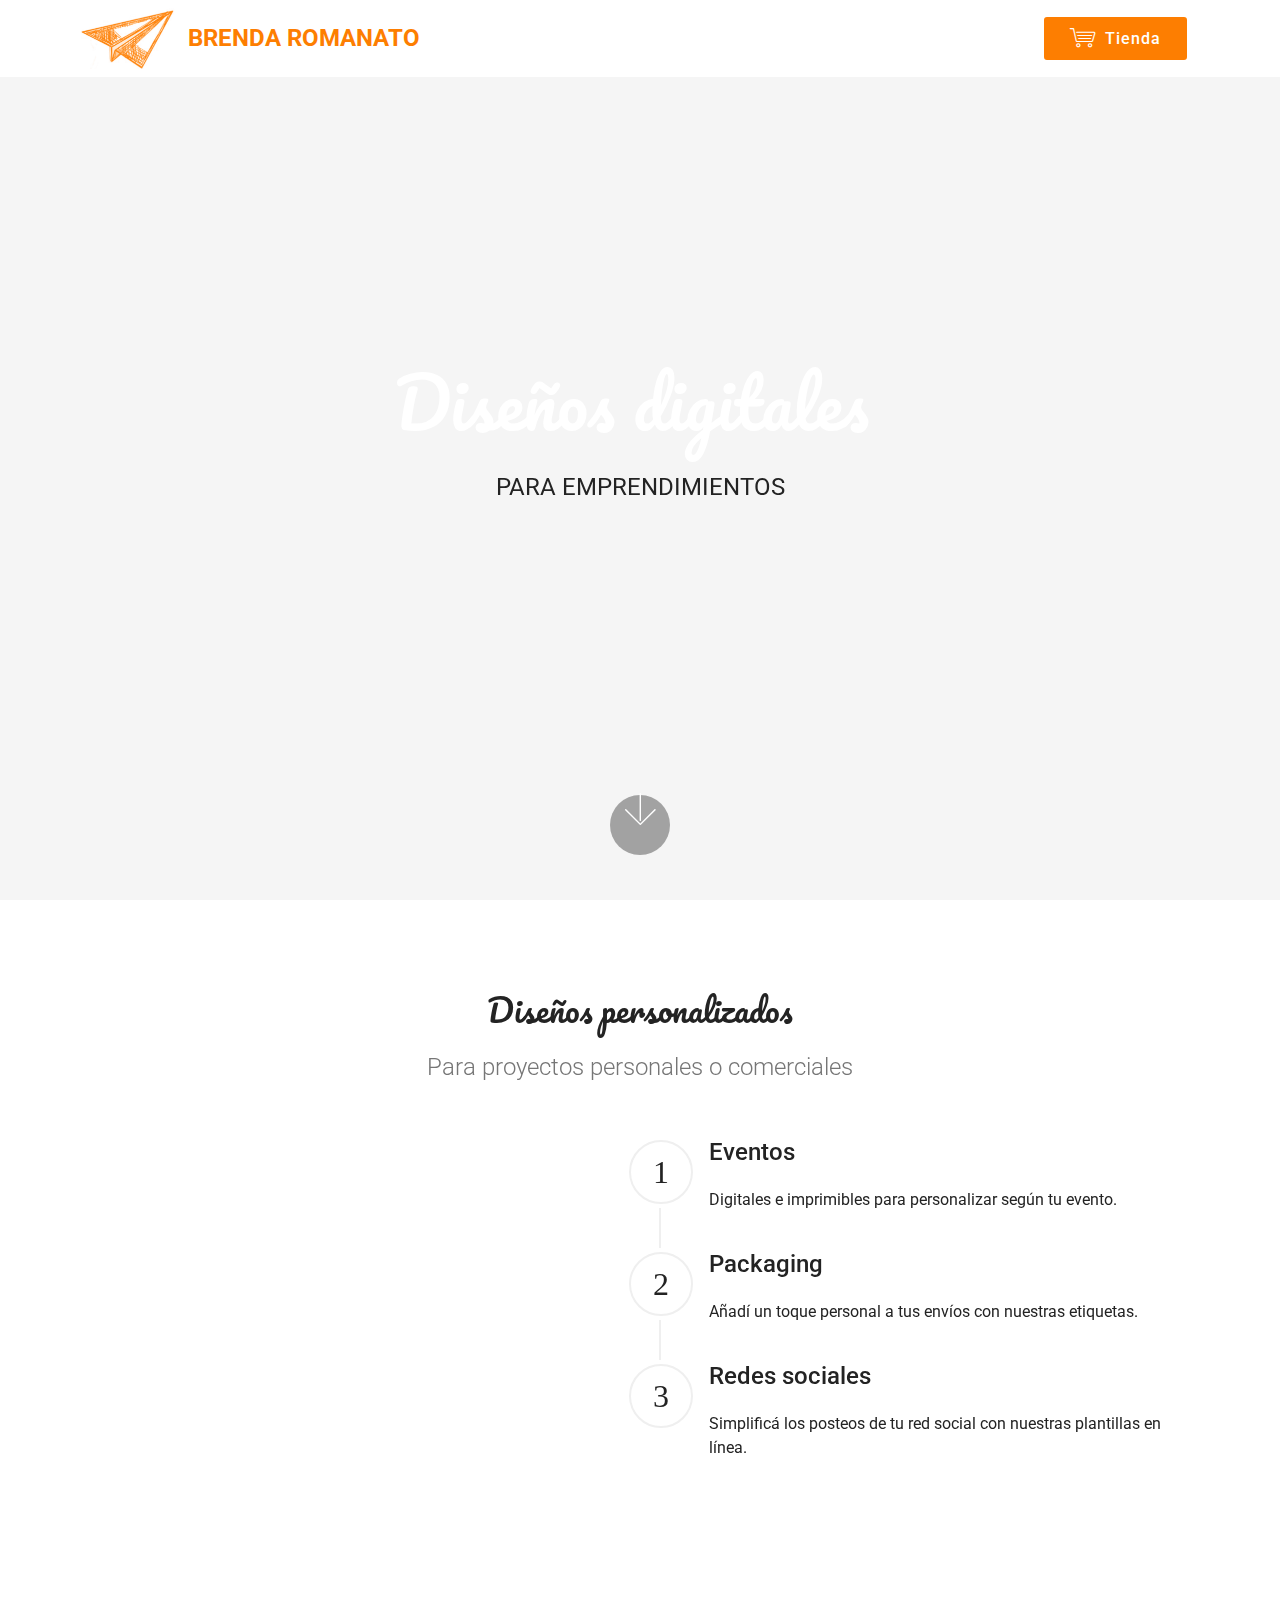
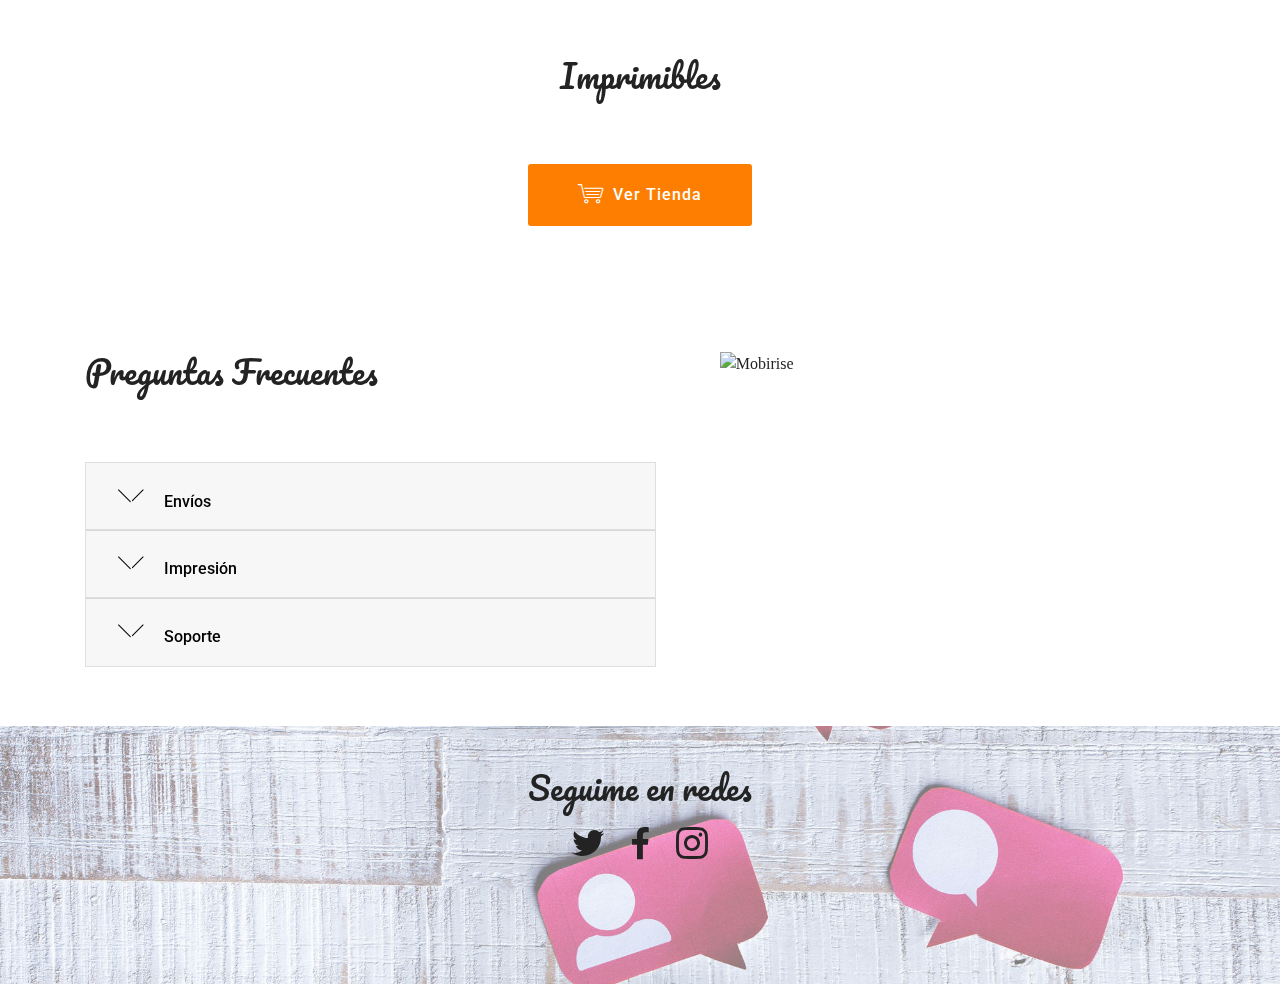
==== commit 868df857: "create github pages" ====
--- a/index.html
+++ b/index.html
@@ -58,7 +58,7 @@
     </nav>
 </section>
 
-<section class="engine"><a href="https://mobirise.info/b">create your own site for free</a></section><section class="cid-qTkA127IK8 mbr-fullscreen" data-bg-video="https://vimeo.com/445637476" id="header2-1">
+<section class="engine"><a href="https://mobirise.info/p">web templates free download</a></section><section class="cid-qTkA127IK8 mbr-fullscreen" data-bg-video="https://vimeo.com/445637476" id="header2-1">
 
     
 
@@ -139,7 +139,7 @@
                         <div class="step-text-content">
                             <h4 class="mbr-step-title pb-3 mbr-fonts-style display-5">Redes sociales</h4>
                             <p class="mbr-step-text mbr-fonts-style display-7">
-                                Simplificá los posteos de tu red social con nuestras plantilla online.</p>
+                                Simplificá los posteos de tu red social con nuestras plantillas en línea.</p>
                         </div>
                     </div>
                 </div>
@@ -170,34 +170,34 @@
         <h3 class="mbr-section-title align-center mbr-fonts-style display-2">
             Imprimibles</h3>
         
-        <div class="row mbr-gallery" data-toggle="modal" data-target="#s71rGs0Rsy">
+        <div class="row mbr-gallery" data-toggle="modal" data-target="#s7GuQMkLg5">
             <div class="col-sm-6 col-md-4 col-lg-3 item gallery-image">
                 <div class="item-wrapper">
-                    <a href="https://articulo.mercadolibre.com.ar/MLA-871550878-etiquetas-imprimibles-frases-emprendedor-acuarelas-_JM" target="_blank"><img class="w-100" src="assets/images/d-821012-mla43007006123-082020-o-500x500.jpg" alt="" data-slide-to="0" title="" data-target="#s71rGs1zHI"></a>
+                    <a href="https://articulo.mercadolibre.com.ar/MLA-871550878-etiquetas-imprimibles-frases-emprendedor-acuarelas-_JM" target="_blank"><img class="w-100" src="assets/images/d-821012-mla43007006123-082020-o-500x500.jpg" alt="" data-slide-to="0" title="" data-target="#s7GuQMk20O"></a>
                 </div>
             </div>
             <div class="col-sm-6 col-md-4 col-lg-3 item gallery-image">
                 <div class="item-wrapper">
-                    <a href="https://articulo.mercadolibre.com.ar/MLA-871923568-mandalas-imprimibles-dia-del-nino-principiantes-pcolorear-_JM" target="_blank"><img class="w-100" src="assets/images/d-846263-mla43046687091-082020-o-500x453.jpg" alt="" data-slide-to="1" title="" data-target="#s71rGs1zHI"></a>
+                    <a href="https://articulo.mercadolibre.com.ar/MLA-871923568-mandalas-imprimibles-dia-del-nino-principiantes-pcolorear-_JM" target="_blank"><img class="w-100" src="assets/images/d-846263-mla43046687091-082020-o-500x453.jpg" alt="" data-slide-to="1" title="" data-target="#s7GuQMk20O"></a>
                 </div>
             </div>
             <div class="col-sm-6 col-md-4 col-lg-3 item gallery-image">
                 <div class="item-wrapper">
-                    <a href="https://articulo.mercadolibre.com.ar/MLA-870821841-etiquetas-imprimibles-frases-emprendedor-dia-del-nino-color-_JM" target="_blank"><img class="w-100" src="assets/images/d-897489-mla42926567042-072020-o-500x500.jpg" alt="" data-slide-to="2" title="" data-target="#s71rGs1zHI"></a>
+                    <a href="https://articulo.mercadolibre.com.ar/MLA-870821841-etiquetas-imprimibles-frases-emprendedor-dia-del-nino-color-_JM" target="_blank"><img class="w-100" src="assets/images/d-897489-mla42926567042-072020-o-500x500.jpg" alt="" data-slide-to="2" title="" data-target="#s7GuQMk20O"></a>
                 </div>
             </div><div class="col-sm-6 col-md-4 col-lg-3 item gallery-image">
                 <div class="item-wrapper">
-                    <a href="https://articulo.mercadolibre.com.ar/MLA-871187395-caja-imprimible-dia-del-nino-regalo-arcoiris-dinosaurios-_JM" target="_blank"><img class="w-100" src="assets/images/d-993932-mla42974403662-082020-o-499x500.jpg" alt="" data-slide-to="3" title="" data-target="#s71rGs1zHI"></a>
+                    <a href="https://articulo.mercadolibre.com.ar/MLA-871187395-caja-imprimible-dia-del-nino-regalo-arcoiris-dinosaurios-_JM" target="_blank"><img class="w-100" src="assets/images/d-993932-mla42974403662-082020-o-499x500.jpg" alt="" data-slide-to="3" title="" data-target="#s7GuQMk20O"></a>
                 </div>
             </div>
             
         </div>
 
-        <div class="modal mbr-slider fade" tabindex="-1" role="dialog" aria-hidden="true" id="s71rGs0Rsy">
+        <div class="modal mbr-slider fade" tabindex="-1" role="dialog" aria-hidden="true" id="s7GuQMkLg5">
             <div class="modal-dialog" role="document">
                 <div class="modal-content">
                     <div class="modal-body">
-                        <div class="carousel slide" data-ride="carousel" id="s71rGs1zHI">
+                        <div class="carousel slide" data-ride="carousel" id="s7GuQMk20O">
                             <div class="carousel-inner">
                                 <div class="carousel-item active">
                                     <img class="d-block w-100" src="assets/images/d-821012-mla43007006123-082020-o-500x500.jpg" alt="">
@@ -213,18 +213,18 @@
                                 
                             </div>
                             <ol class="carousel-indicators">
-                                <li data-slide-to="0" class="active" data-target="#s71rGs1zHI"></li>
-                                <li data-slide-to="1" data-target="#s71rGs1zHI"></li>
-                                <li data-slide-to="2" data-target="#s71rGs1zHI"></li>
-                                <li data-slide-to="3" data-target="#s71rGs1zHI"></li>
+                                <li data-slide-to="0" class="active" data-target="#s7GuQMk20O"></li>
+                                <li data-slide-to="1" data-target="#s7GuQMk20O"></li>
+                                <li data-slide-to="2" data-target="#s7GuQMk20O"></li>
+                                <li data-slide-to="3" data-target="#s7GuQMk20O"></li>
                             </ol>
                             <a role="button" href="" class="close" data-dismiss="modal" aria-label="Close">
                             </a>
-                            <a class="carousel-control-prev carousel-control" role="button" data-slide="prev" href="#s71rGs1zHI">
+                            <a class="carousel-control-prev carousel-control" role="button" data-slide="prev" href="#s7GuQMk20O">
                                 <span class="mbri-left mbr-iconfont" aria-hidden="true"></span>
                                 <span class="sr-only">Previous</span>
                             </a>
-                            <a class="carousel-control-next carousel-control" role="button" data-slide="next" href="#s71rGs1zHI">
+                            <a class="carousel-control-next carousel-control" role="button" data-slide="next" href="#s7GuQMk20O">
                                 <span class="mbri-right mbr-iconfont" aria-hidden="true"></span>
                                 <span class="sr-only">Next</span>
                             </a>
@@ -262,42 +262,42 @@
                         <div id="bootstrap-toggle" class="toggle-panel accordionStyles tab-content pt-5 mt-2">
                             <div class="card">
                                 <div class="card-header" role="tab" id="headingOne">
-                                    <a role="button" class="collapsed panel-title text-black" data-toggle="collapse" data-core="" href="#collapse1_6" aria-expanded="false" aria-controls="collapse1">
+                                    <a role="button" class="collapsed panel-title text-black" data-toggle="collapse" data-core="" href="#collapse1_5" aria-expanded="false" aria-controls="collapse1">
                                         <h4 class="mbr-fonts-style display-7">
                                             <span class="sign mbr-iconfont mbri-arrow-down inactive"></span>&nbsp;Envíos</h4>
                                     </a>
                                 </div>
-                                <div id="collapse1_6" class="panel-collapse noScroll collapse" role="tabpanel" aria-labelledby="headingOne">
+                                <div id="collapse1_5" class="panel-collapse noScroll collapse" role="tabpanel" aria-labelledby="headingOne">
                                     <div class="panel-body p-4">
                                         <p class="mbr-fonts-style panel-text display-7">
-                                           Todos nuestros diseños son digitales, por eso se envían de forma totalmente gratuita a través de links descargables o correo electrónico.</p>
+                                           Todos nuestros diseños son digitales, por eso se envían de forma totalmente gratuita a través de links descargable, whatsapp o correo electrónico.</p>
                                     </div>
                                 </div>
                             </div>
                             <div class="card">
                                 <div class="card-header" role="tab" id="headingTwo">
-                                    <a role="button" class="collapsed panel-title text-black" data-toggle="collapse" data-core="" href="#collapse2_6" aria-expanded="false" aria-controls="collapse2">
+                                    <a role="button" class="collapsed panel-title text-black" data-toggle="collapse" data-core="" href="#collapse2_5" aria-expanded="false" aria-controls="collapse2">
                                         <h4 class="mbr-fonts-style display-7">
                                             <span class="sign mbr-iconfont mbri-arrow-down inactive"></span>&nbsp;Impresión</h4>
                                     </a>
                                 </div>
-                                <div id="collapse2_6" class="panel-collapse noScroll collapse" role="tabpanel" aria-labelledby="headingTwo">
+                                <div id="collapse2_5" class="panel-collapse noScroll collapse" role="tabpanel" aria-labelledby="headingTwo">
                                     <div class="panel-body p-4">
                                         <p class="mbr-fonts-style panel-text display-7">
-                                           Los diseños se pueden imprimir en impresora hogareña o enviar a imprenta. Para más detalles revisá nuestras</p>
+                                           Los diseños se pueden imprimir en impresora hogareña o enviar a imprenta. Para más detalles revisá nuestra sección de <strong>Consejos de Impresión</strong>.</p>
                                     </div>
                                 </div>
                             </div>
                             <div class="card">
                                 <div class="card-header" role="tab" id="headingThree">
-                                    <a role="button" class="collapsed panel-title text-black" data-toggle="collapse" data-core="" href="#collapse3_6" aria-expanded="true" aria-controls="collapse3">
+                                    <a role="button" class="collapsed panel-title text-black" data-toggle="collapse" data-core="" href="#collapse3_5" aria-expanded="true" aria-controls="collapse3">
                                         <h4 class="mbr-fonts-style display-7">
                                             <span class="sign mbr-iconfont mbri-arrow-down inactive"></span> Soporte</h4>
                                     </a>
                                 </div>
-                                <div id="collapse3_6" class="panel-collapse noScroll collapse" role="tabpanel" aria-labelledby="headingThree">
+                                <div id="collapse3_5" class="panel-collapse noScroll collapse" role="tabpanel" aria-labelledby="headingThree">
                                     <div class="panel-body p-4">
-                                        <p class="mbr-fonts-style panel-text display-7">Ante cualquier duda, podés escribirnos a bg.desarrollomultimedia para brindarte asesoramiento.</p>
+                                        <p class="mbr-fonts-style panel-text display-7">Ante cualquier duda, podés escribirnos a bg.desarrollomultimedia@gmail.com para brindarte asesoramiento.</p>
                                     </div>
                                 </div>
                             </div>
